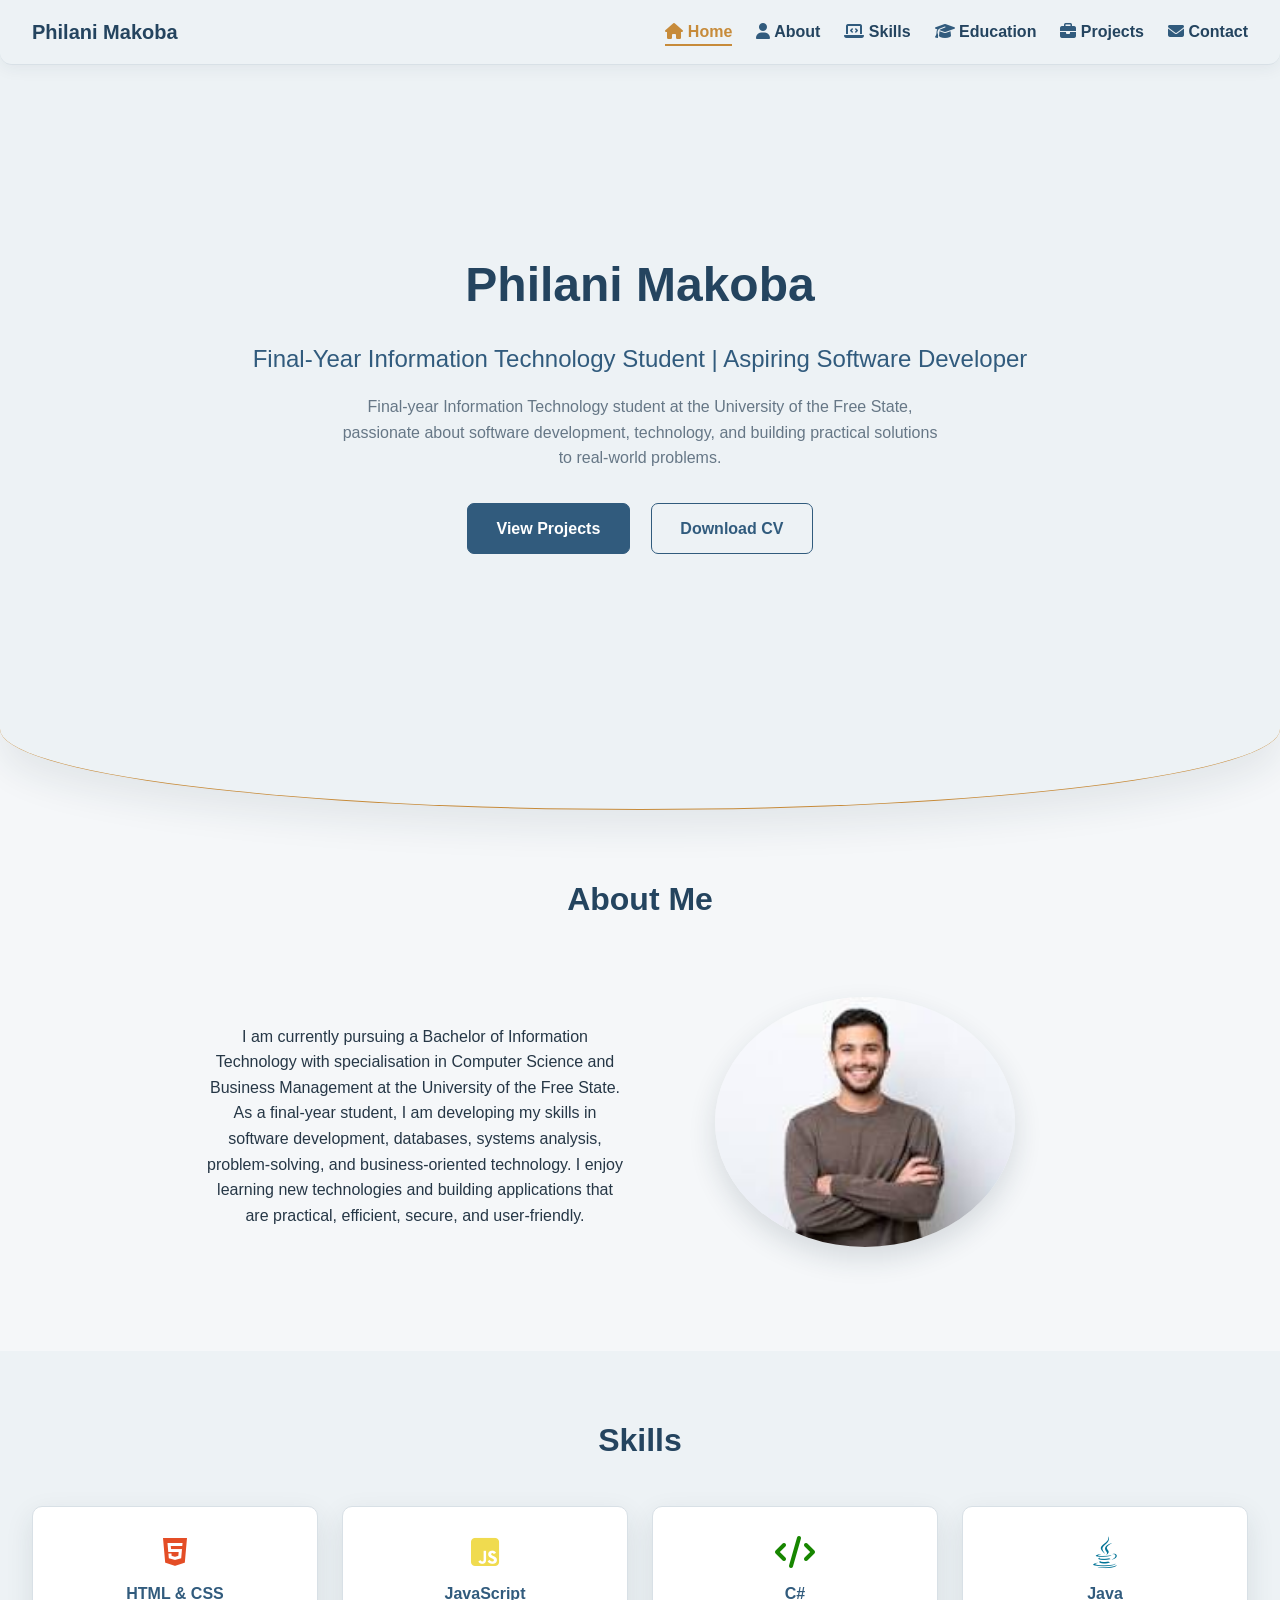
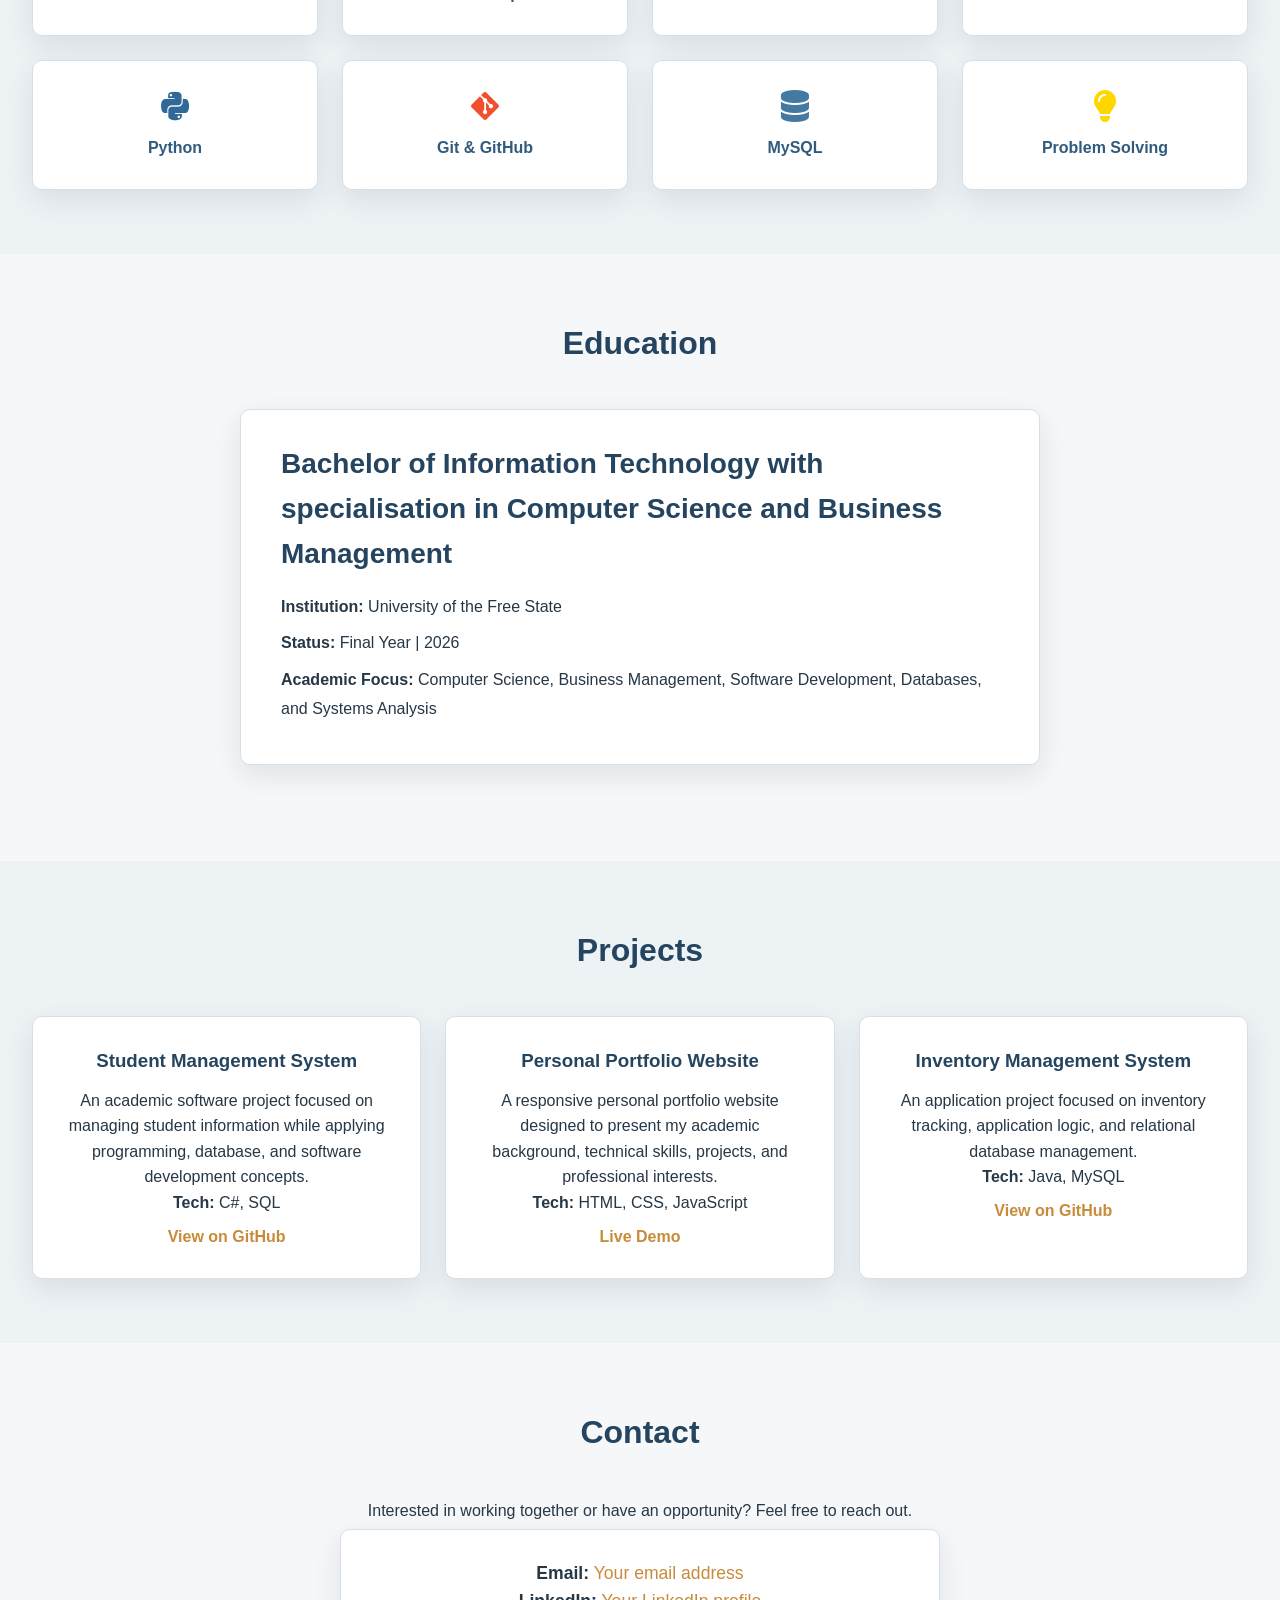
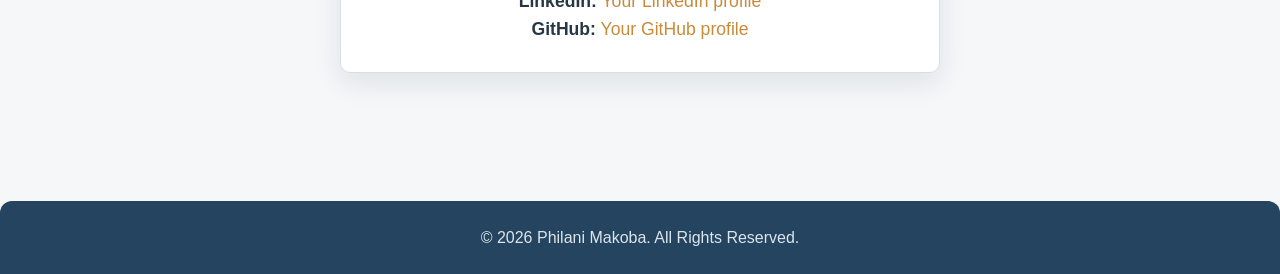
==== index.html @ b46029f3 "Initial portfolio website" ====
<!DOCTYPE html>
<html lang="en">
<head>
    <meta charset="UTF-8" />
    <meta name="viewport" content="width=device-width, initial-scale=1.0"/>
    <title>Philani Makoba | Information Technology Student</title>

    <!-- Style -->
    <link rel="stylesheet" href="css/style.css" />
    
    <!-- Favicon -->
    <link rel="icon" href="favicon.ico" />
    
    <!-- Font Awesome for Icons -->
    <link rel="stylesheet" href="https://cdnjs.cloudflare.com/ajax/libs/font-awesome/6.4.0/css/all.min.css" />
</head>
<body>

    <!-- ===== NAVBAR ===== -->
    <header>
        <nav class="navbar">
            <div class="logo">Philani Makoba</div>
                <ul class="nav-links">
                    <li><a href="index.html" class="active"><i class="fas fa-home"></i> Home</a></li>
                    <li><a href="about.html"><i class="fas fa-user"></i> About</a></li>
                    <li><a href="skills.html"><i class="fas fa-laptop-code"></i> Skills</a></li>
                    <li><a href="education.html"><i class="fas fa-graduation-cap"></i> Education</a></li>
                    <li><a href="projects.html"><i class="fas fa-briefcase"></i> Projects</a></li>
                    <li><a href="contact.html"><i class="fas fa-envelope"></i> Contact</a></li>
                </ul>
        </nav>
    </header>

    <!-- ===== HERO ===== -->
    <section class="hero">
        <div class="hero-content">
            <h1>Philani Makoba</h1>
            <h2>Final-Year Information Technology Student | Aspiring Software Developer</h2>
            <p>
                Final-year Information Technology student at the University of the Free State, passionate about software development, technology, and building practical solutions to real-world problems.
            </p>
            <div class="hero-buttons">
                <a href="#projects" class="btn">View Projects</a>
                <a href="cv.pdf" class="btn btn-outline" download>Download CV</a>
            </div>
        </div>
    </section>

    <!-- ===== ABOUT ===== -->
    <section id="about" class="section about-section">
        <h2 class="section-title">About Me</h2>
        <div class="about-container">
            <!-- Text Content -->
            <div class="about-text">
                <p class="section-text">
                    I am currently pursuing a Bachelor of Information Technology with specialisation in Computer Science and Business Management at the University of the Free State. As a final-year student, I am developing my skills in software development, databases, systems analysis, problem-solving, and business-oriented technology. I enjoy learning new technologies and building applications that are practical, efficient, secure, and user-friendly.
                </p>
            </div>

            <!-- Image Content -->
            <div class="about-image">
                <img src="images/profile.jpg" alt="Philani Makoba" />
            </div>
        </div>
    </section>

    <!-- ===== SKILLS ===== -->
    <section id="skills" class="section section-alt">
        <h2 class="section-title">Skills</h2>
        <div class="skills-grid">
            <div class="skill-card">
                <i class="fab fa-html5 fa-2x" style="color:#E44D26;"></i>
                <p>HTML & CSS</p>
            </div>
            <div class="skill-card">
                <i class="fab fa-js-square fa-2x" style="color:#F0DB4F;"></i>
                <p>JavaScript</p>
            </div>
            <div class="skill-card">
                <i class="fas fa-code fa-2x" style="color:#178600;"></i>
                <p>C#</p>
            </div>
            <div class="skill-card">
                <i class="fab fa-java fa-2x" style="color:#007396;"></i>
                <p>Java</p>
            </div>
            <div class="skill-card">
                <i class="fab fa-python fa-2x" style="color:#306998;"></i>
                <p>Python</p>
            </div>
            <div class="skill-card">
                <i class="fab fa-git-alt fa-2x" style="color:#F1502F;"></i>
                <p>Git & GitHub</p>
            </div>
            <div class="skill-card">
                <i class="fas fa-database fa-2x" style="color:#4479A1;"></i>
                <p>MySQL</p>
            </div>
            <div class="skill-card">
                <i class="fas fa-lightbulb fa-2x" style="color:#FFD700;"></i>
                <p>Problem Solving</p>
            </div>
        </div>
    </section>

    <!-- ===== EDUCATION ===== -->
    <section id="education" class="section">
        <h2 class="section-title">Education</h2>
        <div class="education-card">
            <h3>Bachelor of Information Technology with specialisation in Computer Science and Business Management</h3>
            <p><strong>Institution:</strong> University of the Free State</p>
            <p><strong>Status:</strong> Final Year | 2026</p>
            <p><strong>Academic Focus:</strong> Computer Science, Business Management, Software Development, Databases, and Systems Analysis</p>
        </div>
    </section>

    <!-- ===== PROJECTS ===== -->
    <section id="projects" class="section section-alt">
        <h2 class="section-title">Projects</h2>
        <div class="projects-grid">

            <div class="project-card">
                <h3>Student Management System</h3>
                <p>
                    An academic software project focused on managing student information while applying programming, database, and software development concepts.
                </p>
                <p><strong>Tech:</strong> C#, SQL</p>
                <a href="#" class="project-link">View on GitHub</a>
            </div>

            <div class="project-card">
                <h3>Personal Portfolio Website</h3>
                <p>
                    A responsive personal portfolio website designed to present my academic background, technical skills, projects, and professional interests.
                </p>
                <p><strong>Tech:</strong> HTML, CSS, JavaScript</p>
                <a href="#" class="project-link">Live Demo</a>
            </div>

            <div class="project-card">
                <h3>Inventory Management System</h3>
                <p>
                    An application project focused on inventory tracking, application logic, and relational database management.
                </p>
                <p><strong>Tech:</strong> Java, MySQL</p>
                <a href="#" class="project-link">View on GitHub</a>
            </div>

        </div>
    </section>

    <!-- ===== CONTACT ===== -->
    <!-- ===== CONTACT ===== -->
    <section id="contact" class="section">
        <h2 class="section-title">Contact</h2>
        <p class="contact-section-text">
            Interested in working together or have an opportunity?
            Feel free to reach out.
        </p>

        <div class="contact-card">
            <p><strong>Email:</strong> <a href="mailto:Your email address">Your email address</a></p>
            <p><strong>LinkedIn:</strong> <a href="https://Your LinkedIn profile" target="_blank">Your LinkedIn profile</a></p>
            <p><strong>GitHub:</strong> <a href="https://Your GitHub profile" target="_blank">Your GitHub profile</a></p>
        </div>
    </section>


    <!-- ===== FOOTER ===== -->
    <footer>
        <p>© 2026 Philani Makoba. All Rights Reserved.</p>
    </footer>

    <script src="js/script.js"></script>
</body>
</html>
---- css/style.css ----
/* ===== VARIABLES ===== */
:root {
    --primary: #315B7D;
    --primary-dark: #24445F;
    --primary-light: #EAF1F6;
    --accent: #C78B3A;
    --background: #F5F7F9;
    --alt-bg: #EDF2F5;
    --text: #263746;
    --muted-text: #667786;
    --card-bg: #FFFFFF;
    --border: #D8E0E6;
    --btn-hover: #24445F;
    --shadow: 0 10px 28px rgba(28, 47, 62, 0.10);
    --shadow-hover: 0 16px 34px rgba(28, 47, 62, 0.16);
}

/* ===== GLOBAL ===== */
* {
    margin: 0;
    padding: 0;
    box-sizing: border-box;
    font-family: 'Inter', sans-serif;
}

body {
    background: var(--background);
    color: var(--text);
    line-height: 1.6;
}

a {
    text-decoration: none;
    color: var(--primary);
}

a:hover {
    color: var(--primary-dark);
}

h1,
h2,
h3,
h4,
h5,
h6 {
    color: var(--primary-dark);
}

/* ===== NAVBAR ===== */
header {
    position: fixed;
    top: 0;
    width: 100%;
    background: var(--alt-bg);
    padding: 1rem 2rem;
    z-index: 1000;
    border-bottom: 1px solid var(--border);
    box-shadow: 0 4px 16px rgba(28, 47, 62, 0.06);
    border-bottom-left-radius: 12px;
    border-bottom-right-radius: 12px;
}

.navbar {
    display: flex;
    justify-content: space-between;
    align-items: center;
    color: var(--primary-dark);
}

.logo {
    color: var(--primary-dark);
    font-weight: 700;
    font-size: 1.25rem;
}

.nav-links {
    list-style: none;
    display: flex;
    gap: 1.5rem;
}

.nav-links a {
    color: var(--primary-dark);
    font-weight: 600;
    transition: color 0.2s ease;
}

.nav-links a:hover,
.nav-links a.active {
    color: var(--accent);
    font-weight: 600;
    border-bottom: 2px solid var(--accent);
    padding-bottom: 4px;
}

.nav-links i {
    color: var(--primary);
}

.nav-links a:hover i,
.nav-links a.active i {
    color: var(--accent);
}

/* ===== HERO ===== */
.hero {
    height: 90vh;
    display: flex;
    align-items: center;
    justify-content: center;
    background: var(--alt-bg);
    color: var(--primary);
    text-align: center;
    padding: 2rem;
    border-radius: 0 0 50% 50% / 0 0 10% 10%;
    box-shadow: 0 20px 35px rgba(28, 47, 62, 0.08);
    border-bottom: 1px solid var(--accent);
}

.hero-content {
    max-width: 800px;
}

.hero h1 {
    color: var(--primary-dark);
    font-size: 3rem;
    font-weight: 700;
}

.hero h2 {
    margin: 1rem 0;
    color: var(--primary);
    font-weight: 400;
}

.hero p {
    max-width: 600px;
    margin: auto;
    color: var(--muted-text);
}

.hero-buttons {
    margin-top: 1.5rem;
}

.hero-buttons .btn {
    border-radius: 7px;
}

/* ===== PAGE HERO ===== */
.page-hero {
    background: var(--alt-bg);
    color: var(--primary);
    padding: 6rem 2rem 4rem;
    text-align: center;
    border-radius: 0 0 20% 20% / 0 0 5% 5%;
    box-shadow: 0 20px 35px rgba(28, 47, 62, 0.08);
    border-bottom: 1px solid var(--accent);
}

.page-hero-content {
    max-width: 800px;
    margin: auto;
}

.page-hero h1 {
    color: var(--primary-dark);
    font-size: 2.5rem;
    margin-bottom: 1rem;
}

.page-hero p {
    color: var(--muted-text);
    font-size: 1.1rem;
}

/* ===== BUTTONS ===== */
.btn {
    background: var(--primary);
    color: #fff;
    padding: 0.75rem 1.8rem;
    margin: 0.5rem;
    border: 1px solid var(--primary);
    border-radius: 7px;
    display: inline-block;
    font-weight: 600;
    transition: transform 0.2s ease, background 0.2s ease, box-shadow 0.2s ease;
}

.btn:hover {
    background: var(--btn-hover);
    color: #fff;
    transform: translateY(-2px);
    box-shadow: 0 8px 18px rgba(36, 68, 95, 0.18);
}

.btn-outline {
    background: transparent;
    border: 1px solid var(--primary);
    color: var(--primary);
}

.btn-outline:hover {
    background: var(--primary-light);
    color: var(--primary-dark);
}

/* ===== SECTIONS ===== */
.section {
    padding: 4rem 2rem;
    margin: auto;
}

.section-alt {
    background: var(--alt-bg);
}

.section-title {
    text-align: center;
    margin-bottom: 2.5rem;
    color: var(--primary-dark);
    font-size: 2rem;
    font-weight: 700;
}

.section-text,
.contact-section-text {
    text-align: center;
    max-width: 700px;
    margin: auto;
}

.contact-section-text {
    padding-bottom: 5px;
}

/* ===== CARDS ===== */
.cards-container,
.skills-grid,
.projects-grid {
    display: grid;
    grid-template-columns: repeat(auto-fit, minmax(240px, 1fr));
    gap: 1.5rem;
}

.card,
.skill-card,
.project-card,
.education-card,
.about-card,
.contact-card {
    background: var(--card-bg);
    padding: 1.8rem;
    border-radius: 10px;
    box-shadow: var(--shadow);
    border: 1px solid var(--border);
    transition: transform 0.22s ease, box-shadow 0.22s ease, border-color 0.22s ease;
}

.card:hover,
.skill-card:hover,
.project-card:hover,
.education-card:hover,
.about-card:hover,
.contact-card:hover {
    transform: translateY(-5px);
    border-color: #C4D0D9;
    box-shadow: var(--shadow-hover);
}

/* ===== SKILLS ===== */
.skill-card {
    display: flex;
    flex-direction: column;
    align-items: center;
    justify-content: center;
    text-align: center;
}

.skill-card i {
    display: block;
    margin-bottom: 0.8rem;
}

.skill-card p {
    font-weight: 600;
    color: var(--primary);
}

/* ===== PROJECTS ===== */
.project-card {
    display: flex;
    flex-direction: column;
    align-items: center;
    text-align: center;
}

.project-card h3 {
    margin-bottom: 0.75rem;
}

.project-link {
    display: inline-block;
    margin-top: 0.5rem;
    color: var(--accent);
    font-weight: 600;
}

.project-link:hover {
    color: var(--primary-dark);
}

/* ===== CONTACT ===== */
.contact-card {
    max-width: 600px;
    margin: auto;
    text-align: center;
    font-size: 1.1rem;
}

.contact-card a {
    color: var(--accent);
}

.contact-card a:hover {
    color: var(--primary-dark);
    text-decoration: underline;
}

.contact-form {
    max-width: 600px;
    margin: 2rem auto;
    background: var(--card-bg);
    padding: 2.5rem;
    border-radius: 10px;
    box-shadow: var(--shadow);
    border: 1px solid var(--border);
}

.contact-form input,
.contact-form textarea {
    width: 100%;
    padding: 1rem 1.2rem;
    margin-bottom: 1.5rem;
    border: 1px solid #CBD5DC;
    border-radius: 7px;
    font-size: 1rem;
    font-family: 'Inter', sans-serif;
    color: var(--text);
    background: #fff;
    transition: border-color 0.2s ease, box-shadow 0.2s ease;
}

.contact-form input:focus,
.contact-form textarea:focus {
    border-color: var(--primary);
    box-shadow: 0 0 0 3px rgba(49, 91, 125, 0.12);
    outline: none;
}

.contact-form button.btn {
    width: 100%;
    display: inline-block;
    padding: 1rem;
    font-size: 1.1rem;
    border-radius: 7px;
    border: none;
    background: var(--primary);
    color: #fff;
    font-weight: 600;
    cursor: pointer;
}

.contact-form textarea {
    resize: none;
}

/* ===== ABOUT ===== */
.about-container {
    display: flex;
    align-items: center;
    justify-content: center;
    gap: 2rem;
    flex-wrap: wrap;
    max-width: 900px;
    margin: auto;
    padding: 2rem 1rem;
}

.about-text {
    flex: 1;
    min-width: 280px;
}

.about-block {
    background: var(--card-bg);
    padding: 2rem;
    margin: 1.5rem 0;
    border-radius: 10px;
    box-shadow: var(--shadow);
    border: 1px solid var(--border);
    transition: transform 0.22s ease, box-shadow 0.22s ease;
}

.about-block:hover {
    transform: translateY(-5px);
    box-shadow: var(--shadow-hover);
}

.about-block h3 {
    color: var(--primary-dark);
    margin-bottom: 1rem;
    font-size: 1.5rem;
    font-weight: 700;
}

.about-block p,
.about-block ul {
    font-size: 1.05rem;
    line-height: 1.8;
    color: var(--text);
}

.about-block ul {
    list-style-type: disc;
    padding-left: 1.5rem;
}

.about-block ul li {
    margin-bottom: 0.6rem;
}

.about-image {
    flex: 1;
    min-width: 280px;
    text-align: center;
}

.about-image img {
    width: 300px;
    height: 250px;
    object-fit: cover;
    border-radius: 50%;
    box-shadow: 0 12px 28px rgba(28, 47, 62, 0.14);
    transition: transform 0.22s ease, box-shadow 0.22s ease;
}

.about-image img:hover {
    transform: translateY(-5px);
    box-shadow: var(--shadow-hover);
}

/* ===== TIMELINE ===== */
.timeline-container {
    position: relative;
    max-width: 900px;
    margin: auto;
    padding: 2rem 0;
}

.timeline-container::before {
    content: '';
    position: absolute;
    top: 0;
    left: 50%;
    width: 4px;
    height: 100%;
    background: var(--accent);
    transform: translateX(-50%);
    border-radius: 2px;
}

.timeline-item {
    position: relative;
    width: 45%;
    background: var(--card-bg);
    padding: 1.5rem 2rem;
    border-radius: 10px;
    box-shadow: var(--shadow);
    border: 1px solid var(--border);
    margin: 2rem 0;
    transition: transform 0.22s ease, box-shadow 0.22s ease;
}

.timeline-item.left {
    left: 0;
    margin-right: auto;
    text-align: left;
}

.timeline-item.right {
    left: 55%;
    text-align: left;
}

.timeline-item::before {
    content: '';
    position: absolute;
    top: 20px;
    width: 16px;
    height: 16px;
    background: var(--accent);
    border-radius: 50%;
    border: 4px solid var(--card-bg);
    box-shadow: 0 2px 6px rgba(0, 0, 0, 0.15);
}

.timeline-item.left::before {
    right: -8px;
}

.timeline-item.right::before {
    left: -8px;
}

.timeline-item::after {
    content: '';
    position: absolute;
    width: 30px;
    height: 2px;
    background: var(--accent);
    top: 28px;
}

.timeline-item.left::after {
    right: -30px;
    transform: rotate(25deg);
}

.timeline-item.right::after {
    left: -30px;
    transform: rotate(-25deg);
}

.timeline-item:last-child::after {
    content: none;
}

.timeline-item:hover {
    transform: translateY(-5px);
    box-shadow: var(--shadow-hover);
}

.timeline-item h3 {
    color: var(--primary-dark);
    font-size: 1.5rem;
    margin-bottom: 0.5rem;
}

.timeline-item p,
.timeline-item ul {
    color: var(--text);
    font-size: 1rem;
    line-height: 1.8;
}

.timeline-item ul {
    padding-left: 1.5rem;
    list-style: disc;
}

.timeline-item ul li {
    margin-bottom: 0.5rem;
}

/* ===== STRENGTHS ===== */
.strengths-list {
    list-style: none;
    padding-left: 0;
    margin-top: 1rem;
}

.strengths-list li {
    display: flex;
    align-items: center;
    gap: 0.75rem;
    padding: 0.5rem 0;
    font-size: 1rem;
    color: var(--text);
    transition: transform 0.2s ease, color 0.2s ease;
}

.strengths-list li i {
    color: var(--accent);
    font-size: 1.2rem;
    flex-shrink: 0;
}

.strengths-list li:hover {
    transform: translateX(5px);
    color: var(--primary);
}

/* ===== EDUCATION ===== */
.education-card {
    max-width: 800px;
    margin: 2rem auto;
    padding: 2rem 2.5rem;
}

.education-card h3 {
    font-size: 1.75rem;
    color: var(--primary-dark);
    margin-bottom: 1rem;
}

.education-card p {
    font-size: 1rem;
    line-height: 1.8;
    color: var(--text);
    margin-bottom: 0.5rem;
}

.education-card ul {
    list-style: disc inside;
    padding-left: 0;
    margin-top: 0.5rem;
}

.education-card ul li {
    margin-bottom: 0.5rem;
    font-size: 1rem;
    line-height: 1.6;
    color: var(--text);
    padding-left: 0.5rem;
}

.education-card ul li::marker {
    color: var(--accent);
    font-weight: bold;
}

/* ===== FOOTER ===== */
footer {
    background: var(--primary-dark);
    color: #DCE5EB;
    text-align: center;
    padding: 1.5rem 2rem;
    margin-top: 4rem;
    border-top-left-radius: 12px;
    border-top-right-radius: 12px;
}

footer a {
    color: #D8E6EF;
}

footer a:hover {
    color: #FFFFFF;
}

/* ===== RESPONSIVE ===== */
@media (max-width: 768px) {
    header {
        padding: 1rem;
    }

    .navbar {
        flex-direction: column;
        gap: 1rem;
    }

    .nav-links {
        gap: 1rem;
        flex-wrap: wrap;
        justify-content: center;
    }

    .hero {
        height: auto;
        min-height: 90vh;
        border-radius: 0;
    }

    .hero h1 {
        font-size: 2.2rem;
    }

    .hero h2 {
        font-size: 1.2rem;
    }

    .page-hero {
        border-radius: 0;
    }

    .timeline-container::before {
        content: none;
    }

    .timeline-item {
        width: 100%;
        left: 0 !important;
        margin: 1rem 0;
        padding: 1.5rem 2rem;
    }

    .timeline-item.left,
    .timeline-item.right {
        left: 0 !important;
        text-align: left;
    }

    .timeline-item::before,
    .timeline-item::after {
        content: none;
    }

    .education-card {
        padding: 1.5rem 1.8rem;
        margin: 1.5rem auto;
    }

    .education-card h3 {
        font-size: 1.5rem;
    }

    .education-card p,
    .education-card ul li {
        font-size: 0.95rem;
    }

    .about-image img {
        width: 260px;
        height: 220px;
    }
}
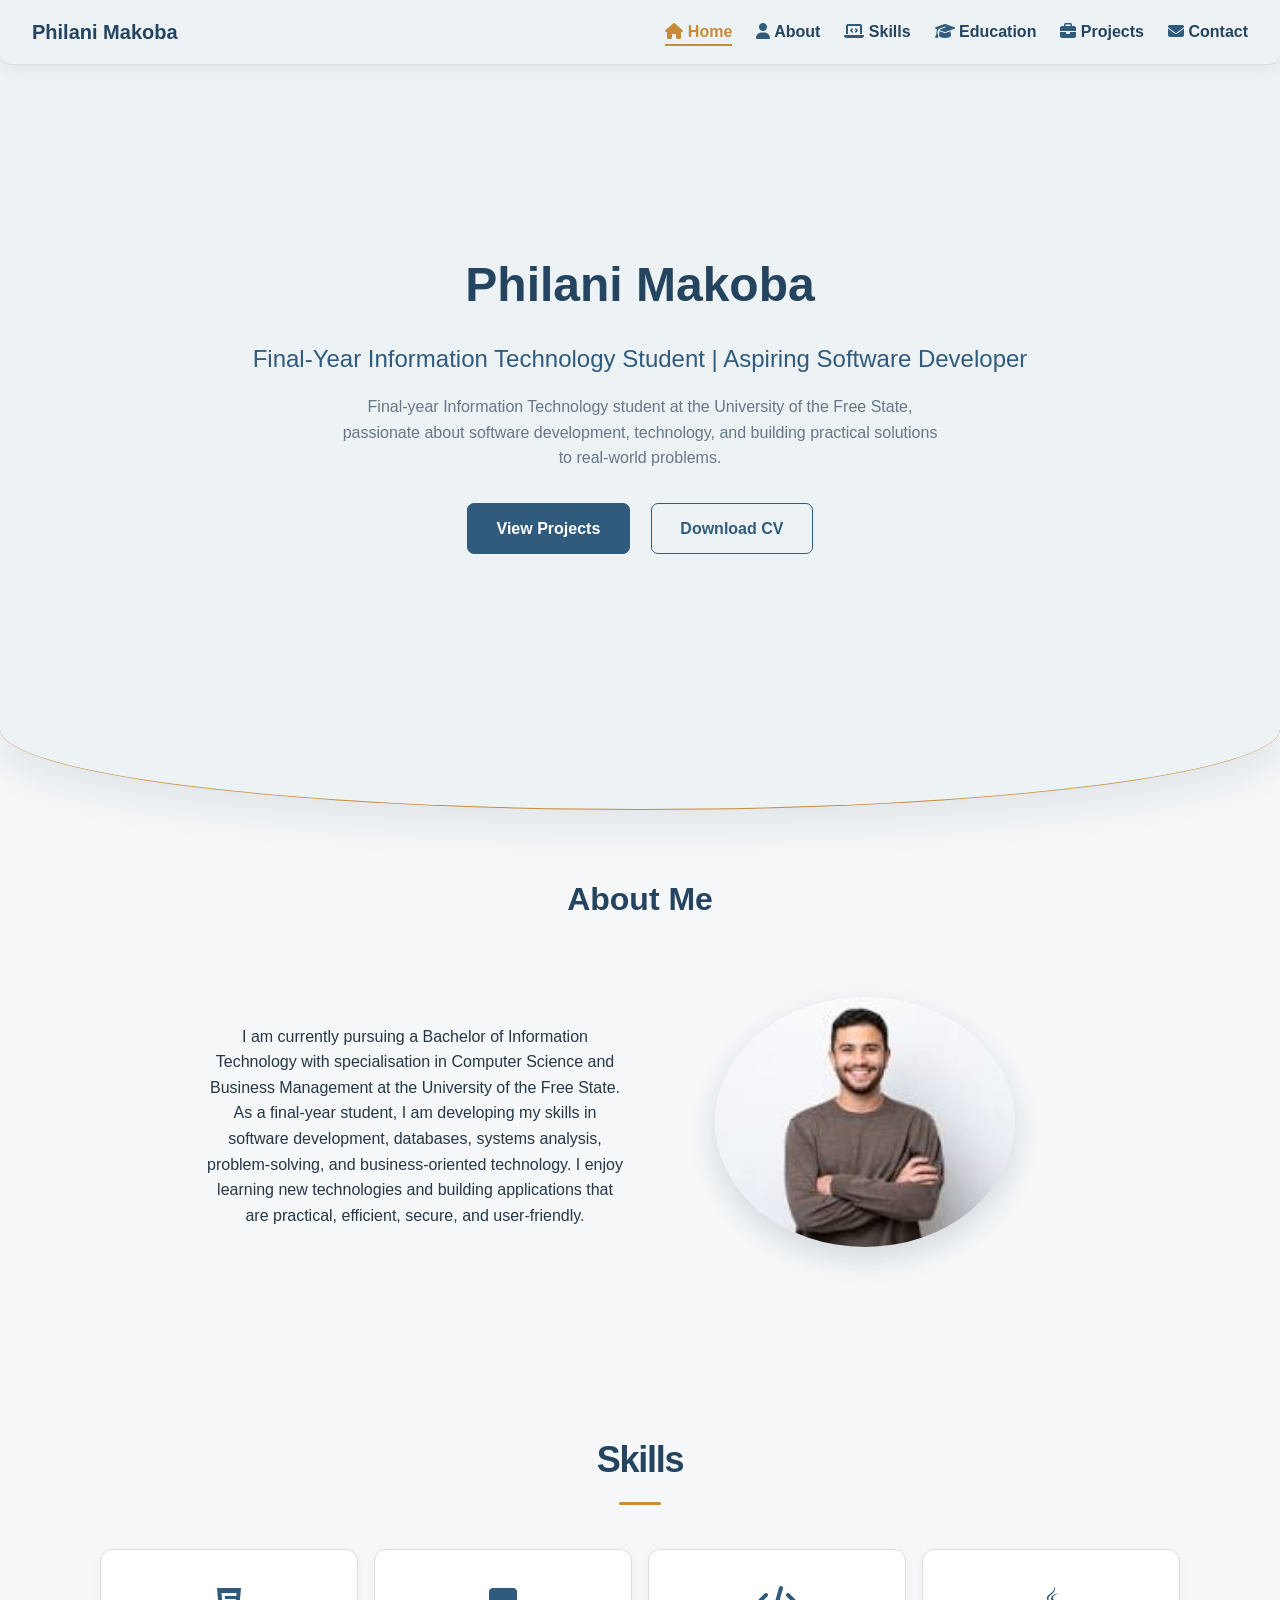
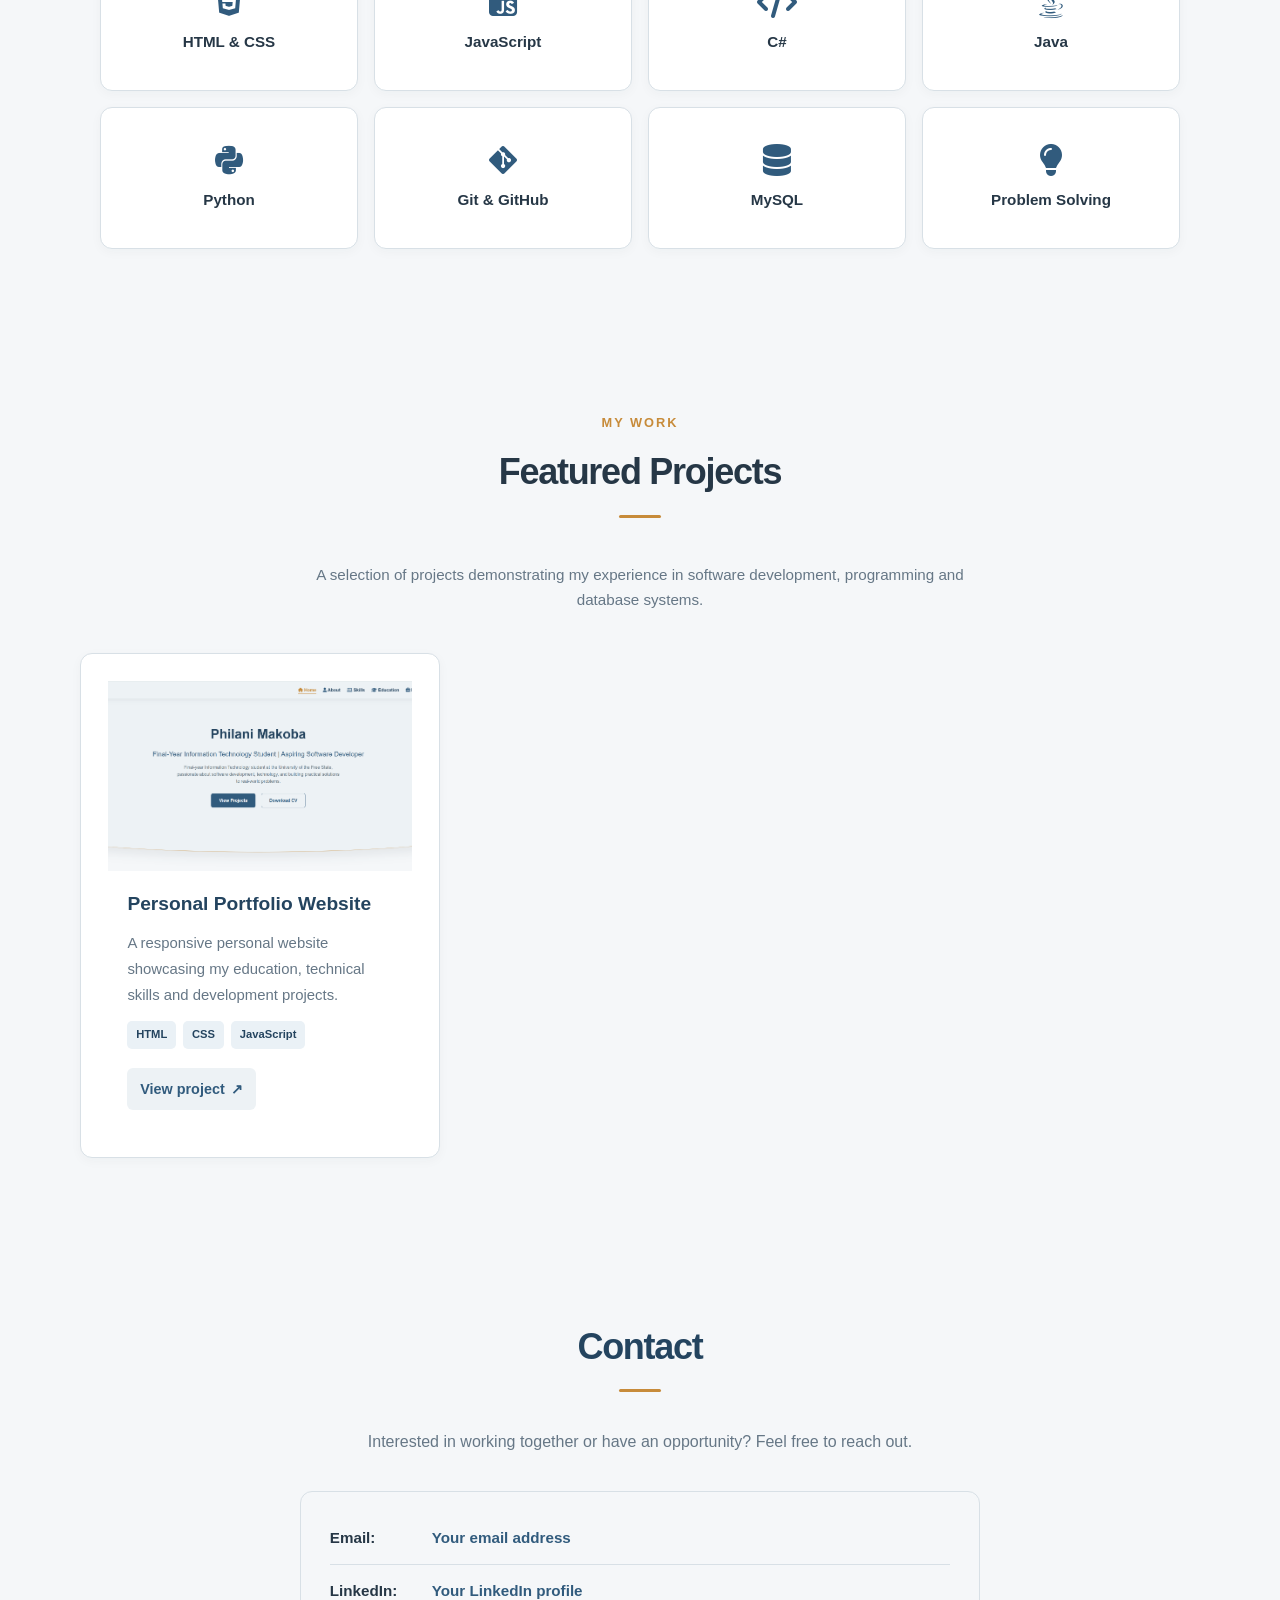
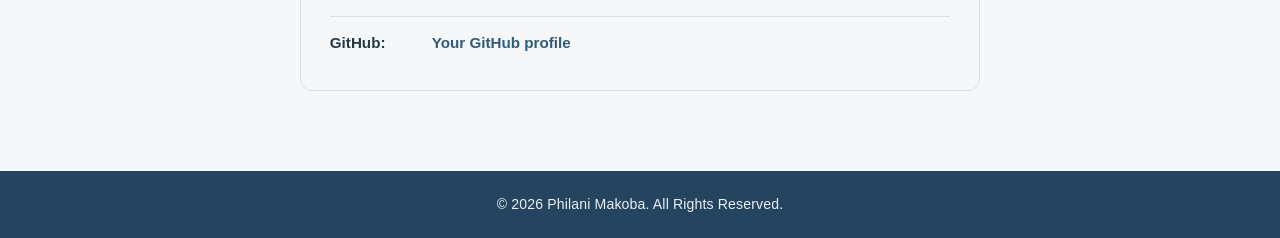
==== commit 17b65e0d: "Redesign portfolio website pages" ====
--- a/index.html
+++ b/index.html
@@ -103,48 +103,100 @@
         </div>
     </section>
 
-    <!-- ===== EDUCATION ===== -->
-    <section id="education" class="section">
-        <h2 class="section-title">Education</h2>
-        <div class="education-card">
-            <h3>Bachelor of Information Technology with specialisation in Computer Science and Business Management</h3>
-            <p><strong>Institution:</strong> University of the Free State</p>
-            <p><strong>Status:</strong> Final Year | 2026</p>
-            <p><strong>Academic Focus:</strong> Computer Science, Business Management, Software Development, Databases, and Systems Analysis</p>
-        </div>
-    </section>
-
-    <!-- ===== PROJECTS ===== -->
-    <section id="projects" class="section section-alt">
-        <h2 class="section-title">Projects</h2>
+    <!-- FEATURED PROJECTS -->
+    <section id="projects" class="section featured-projects">
+
+        <div class="projects-heading">
+            <span class="section-eyebrow">MY WORK</span>
+            <h2 class="section-title">Featured Projects</h2>
+            <p class="projects-intro">
+                A selection of projects demonstrating my experience
+                in software development, programming and database systems.
+            </p>
+        </div>
+
         <div class="projects-grid">
 
-            <div class="project-card">
-                <h3>Student Management System</h3>
-                <p>
-                    An academic software project focused on managing student information while applying programming, database, and software development concepts.
-                </p>
-                <p><strong>Tech:</strong> C#, SQL</p>
-                <a href="#" class="project-link">View on GitHub</a>
-            </div>
-
-            <div class="project-card">
-                <h3>Personal Portfolio Website</h3>
-                <p>
-                    A responsive personal portfolio website designed to present my academic background, technical skills, projects, and professional interests.
-                </p>
-                <p><strong>Tech:</strong> HTML, CSS, JavaScript</p>
-                <a href="#" class="project-link">Live Demo</a>
-            </div>
-
-            <div class="project-card">
-                <h3>Inventory Management System</h3>
-                <p>
-                    An application project focused on inventory tracking, application logic, and relational database management.
-                </p>
-                <p><strong>Tech:</strong> Java, MySQL</p>
-                <a href="#" class="project-link">View on GitHub</a>
-            </div>
+            <!-- Project 1 
+            <article class="project-card">
+                <div class="project-image">
+                    <img src="images/student-management.jpg"
+                        alt="Student Management System preview">
+                </div>
+
+                <div class="project-card-content">
+                    <h3>Student Management System</h3>
+                    <p>
+                        An academic software project focused on managing
+                        student information and applying database concepts.
+                    </p>
+
+                    <div class="project-technologies">
+                        <span>C#</span>
+                        <span>SQL</span>
+                        <span>Database</span>
+                    </div>
+
+                    <a href="#" class="project-link">
+                        View project <span>↗</span>
+                    </a>
+                </div>
+            </article>
+        -->
+
+            <!-- Project 2 -->
+            <article class="project-card">
+                <div class="project-image">
+                    <img src="images/portfolio-preview.png"
+                        alt="Personal Portfolio Website preview">
+                </div>
+
+                <div class="project-card-content">
+                    <h3>Personal Portfolio Website</h3>
+                    <p>
+                        A responsive personal website showcasing my
+                        education, technical skills and development projects.
+                    </p>
+
+                    <div class="project-technologies">
+                        <span>HTML</span>
+                        <span>CSS</span>
+                        <span>JavaScript</span>
+                    </div>
+
+                    <a href="#" class="project-link">
+                        View project <span>↗</span>
+                    </a>
+                </div>
+            </article>
+
+            <!-- Project 3 
+            <article class="project-card">
+                <div class="project-image">
+                    <img src="images/inventory-system.jpg"
+                        alt="Inventory Management System preview">
+                </div>
+
+                <div class="project-card-content">
+                    <h3>Inventory Management System</h3>
+                    <p>
+                        A software project focused on managing inventory
+                        records and storing information in a database.
+                    </p>
+
+                    <div class="project-technologies">
+                        <span>Java</span>
+                        <span>MySQL</span>
+                        <span>Database</span>
+                    </div>
+
+                    <a href="#" class="project-link">
+                        View project <span>↗</span>
+                    </a>
+                </div>
+            </article>
+
+            -->
 
         </div>
     </section>
--- a/css/style.css
+++ b/css/style.css
@@ -726,3 +726,1776 @@
         height: 220px;
     }
 }
+
+
+/* =========================================================
+   HOMEPAGE SECTIONS: SKILLS THROUGH FOOTER
+   Modern, professional styling using the existing theme
+========================================================= */
+
+/* SHARED SECTION STYLING */
+
+#skills,
+#education,
+#projects,
+#contact {
+    padding: 5rem max(2rem, calc((100% - 1180px) / 2));
+}
+
+#skills .section-title,
+#education .section-title,
+#projects .section-title,
+#contact .section-title {
+    position: relative;
+    margin-bottom: 2.75rem;
+    font-size: clamp(1.8rem, 3vw, 2.25rem);
+    letter-spacing: -0.035em;
+}
+
+#skills .section-title::after,
+#education .section-title::after,
+#projects .section-title::after,
+#contact .section-title::after {
+    content: "";
+    display: block;
+    width: 42px;
+    height: 3px;
+    margin: 14px auto 0;
+    border-radius: 3px;
+    background: var(--accent);
+}
+
+
+/* =========================================================
+   SKILLS SECTION
+========================================================= */
+
+#skills {
+    background: var(--background);
+}
+
+#skills .skills-grid {
+    max-width: 1080px;
+    margin: 0 auto;
+    grid-template-columns: repeat(4, minmax(0, 1fr));
+    gap: 1rem;
+}
+
+#skills .skill-card {
+    min-height: 142px;
+    padding: 1.6rem 1rem;
+    gap: 0.75rem;
+    background: var(--card-bg);
+    border: 1px solid var(--border);
+    border-radius: 12px;
+    box-shadow: 0 3px 12px rgba(28, 47, 62, 0.035);
+    text-align: center;
+    transition: transform 180ms ease,
+                border-color 180ms ease,
+                box-shadow 180ms ease;
+}
+
+#skills .skill-card i {
+    margin: 0;
+    color: var(--primary) !important;
+    font-size: 2rem;
+}
+
+#skills .skill-card p {
+    color: var(--text);
+    font-size: 0.95rem;
+    font-weight: 650;
+}
+
+#skills .skill-card:hover {
+    transform: translateY(-4px);
+    border-color: rgba(49, 91, 125, 0.45);
+    box-shadow: 0 12px 24px rgba(28, 47, 62, 0.08);
+}
+
+
+/* =========================================================
+   EDUCATION SECTION
+========================================================= */
+
+#education {
+    background: var(--background);
+}
+
+#education .education-card {
+    max-width: 900px;
+    margin: 0 auto;
+    padding: clamp(1.6rem, 4vw, 2.5rem);
+    background: var(--background);
+    border: 1px solid var(--border);
+    border-left: 4px solid var(--accent);
+    border-radius: 12px;
+    box-shadow: none;
+    transition: border-color 180ms ease,
+                box-shadow 180ms ease;
+}
+
+#education .education-card:hover {
+    transform: none;
+    border-color: var(--border);
+    border-left-color: var(--accent);
+    box-shadow: 0 10px 26px rgba(28, 47, 62, 0.07);
+}
+
+#education .education-card h3 {
+    max-width: 760px;
+    margin: 0 0 1.35rem;
+    color: var(--primary-dark);
+    font-size: clamp(1.25rem, 2.4vw, 1.65rem);
+    line-height: 1.4;
+}
+
+#education .education-card p {
+    margin: 0.7rem 0;
+    color: var(--muted-text);
+    font-size: 0.98rem;
+    line-height: 1.75;
+}
+
+#education .education-card strong {
+    color: var(--text);
+    font-weight: 650;
+}
+
+
+/* =========================================================
+   PROJECTS SECTION
+========================================================= */
+
+#projects {
+    background: var(--background);
+}
+
+#projects .projects-grid {
+    max-width: 1120px;
+    margin: 0 auto;
+    grid-template-columns: repeat(3, minmax(0, 1fr));
+    gap: 1.25rem;
+    align-items: stretch;
+}
+
+#projects .project-card {
+    min-height: 265px;
+    padding: 1.7rem;
+    align-items: flex-start;
+    text-align: left;
+    background: #FFFFFF;
+    border: 1px solid var(--border);
+    border-radius: 12px;
+    box-shadow: 0 3px 12px rgba(28, 47, 62, 0.035);
+}
+
+#projects .project-card:hover {
+    transform: translateY(-4px);
+    border-color: rgba(49, 91, 125, 0.4);
+    box-shadow: 0 12px 25px rgba(28, 47, 62, 0.08);
+}
+
+#projects .project-card h3 {
+    margin: 0 0 0.8rem;
+    color: var(--primary-dark);
+    font-size: 1.2rem;
+    line-height: 1.4;
+}
+
+#projects .project-card p {
+    margin: 0 0 0.8rem;
+    color: var(--muted-text);
+    font-size: 0.93rem;
+    line-height: 1.75;
+}
+
+#projects .project-card p strong {
+    color: var(--text);
+}
+
+#projects .project-card .project-link {
+    margin-top: auto;
+    padding-top: 0.65rem;
+    color: var(--primary);
+    font-size: 0.9rem;
+    font-weight: 700;
+    text-decoration: none;
+}
+
+#projects .project-card .project-link:hover {
+    color: var(--accent);
+    text-decoration: underline;
+    text-underline-offset: 4px;
+}
+
+
+/* =========================================================
+   CONTACT SECTION
+========================================================= */
+
+#contact {
+    background: var(--background);
+    text-align: center;
+}
+
+#contact .contact-section-text {
+    max-width: 560px;
+    margin: -0.5rem auto 1.8rem;
+    color: var(--muted-text);
+    font-size: 1rem;
+    line-height: 1.8;
+}
+
+#contact .contact-card {
+    max-width: 680px;
+    margin: 0 auto;
+    padding: 1.3rem 1.8rem;
+    background: var(--background);
+    border: 1px solid var(--border);
+    border-radius: 12px;
+    box-shadow: none;
+    text-align: left;
+}
+
+#contact .contact-card:hover {
+    transform: none;
+    border-color: var(--border);
+    box-shadow: 0 8px 22px rgba(28, 47, 62, 0.06);
+}
+
+#contact .contact-card p {
+    display: flex;
+    flex-wrap: wrap;
+    gap: 0.35rem 0.75rem;
+    align-items: baseline;
+    padding: 0.85rem 0;
+    margin: 0;
+    border-bottom: 1px solid var(--border);
+    color: var(--muted-text);
+    font-size: 0.95rem;
+    overflow-wrap: anywhere;
+}
+
+#contact .contact-card p:last-child {
+    border-bottom: 0;
+}
+
+#contact .contact-card strong {
+    min-width: 90px;
+    color: var(--text);
+    font-weight: 650;
+}
+
+#contact .contact-card a {
+    color: var(--primary);
+    font-weight: 600;
+    overflow-wrap: anywhere;
+}
+
+#contact .contact-card a:hover {
+    color: var(--accent);
+}
+
+
+/* =========================================================
+   FOOTER
+========================================================= */
+
+footer {
+    margin-top: 0;
+    padding: 1.4rem 1.5rem;
+    background: var(--primary-dark);
+    border-radius: 0;
+}
+
+footer p {
+    color: #EAF1F6;
+    font-size: 0.88rem;
+    letter-spacing: 0.01em;
+}
+
+
+/* =========================================================
+   ACCESSIBILITY
+========================================================= */
+
+#skills a:focus-visible,
+#projects a:focus-visible,
+#contact a:focus-visible {
+    outline: 3px solid var(--accent);
+    outline-offset: 4px;
+    border-radius: 3px;
+}
+
+
+/* =========================================================
+   TABLET RESPONSIVENESS
+========================================================= */
+
+@media (max-width: 900px) {
+
+    #skills .skills-grid {
+        grid-template-columns: repeat(3, minmax(0, 1fr));
+    }
+
+    #projects .projects-grid {
+        grid-template-columns: repeat(2, minmax(0, 1fr));
+    }
+
+}
+
+
+/* =========================================================
+   MOBILE RESPONSIVENESS
+========================================================= */
+
+@media (max-width: 600px) {
+
+    #skills,
+    #education,
+    #projects,
+    #contact {
+        padding: 3.5rem 1.2rem;
+    }
+
+    #skills .skills-grid {
+        grid-template-columns: repeat(2, minmax(0, 1fr));
+        gap: 0.8rem;
+    }
+
+    #skills .skill-card {
+        min-height: 120px;
+        padding: 1.25rem 0.75rem;
+    }
+
+    #skills .skill-card p {
+        font-size: 0.88rem;
+    }
+
+    #projects .projects-grid {
+        grid-template-columns: 1fr;
+        gap: 1rem;
+    }
+
+    #projects .project-card {
+        min-height: 0;
+        padding: 1.4rem;
+    }
+
+    #contact .contact-card {
+        padding: 0.9rem 1.1rem;
+    }
+
+    #contact .contact-card p {
+        display: block;
+    }
+
+    #contact .contact-card strong {
+        display: block;
+        margin-bottom: 0.2rem;
+    }
+
+}
+
+
+/* =========================================================
+   REDUCED MOTION ACCESSIBILITY
+========================================================= */
+
+@media (prefers-reduced-motion: reduce) {
+
+    #skills .skill-card,
+    #projects .project-card,
+    #projects .project-link {
+        transition: none;
+    }
+
+    #skills .skill-card:hover,
+    #projects .project-card:hover {
+        transform: none;
+    }
+
+}
+
+
+/* FEATURED PROJECTS */
+.featured-projects {
+    background: var(--background);
+    padding: 5rem 2rem;
+}
+
+.projects-heading {
+    text-align: center;
+    max-width: 650px;
+    margin: 0 auto 2.5rem;
+}
+
+.projects-heading .section-eyebrow {
+    color: var(--accent);
+    font-size: 0.8rem;
+    font-weight: 700;
+    letter-spacing: 2px;
+}
+
+.projects-heading .section-title {
+    color: var(--text);
+    margin: 0.5rem 0;
+}
+
+.projects-intro {
+    color: var(--muted-text);
+    line-height: 1.7;
+    font-size: 0.95rem;
+}
+
+.projects-grid {
+    max-width: 1100px;
+    margin: 0 auto;
+    display: grid;
+    grid-template-columns: repeat(3, 1fr);
+    gap: 1.5rem;
+}
+
+.project-card {
+    background: var(--card-bg);
+    border: 1px solid var(--border);
+    border-radius: 12px;
+    overflow: hidden;
+    box-shadow: var(--shadow);
+    transition: transform 0.25s ease,
+                box-shadow 0.25s ease;
+}
+
+.project-card:hover {
+    transform: translateY(-5px);
+    box-shadow: var(--shadow-hover);
+}
+
+/* PROJECT IMAGE */
+.project-image {
+    width: 100%;
+    height: 190px;
+    overflow: hidden;
+    background: var(--alt-bg);
+}
+
+.project-image img {
+    width: 100%;
+    height: 100%;
+    object-fit: cover;
+    display: block;
+    transition: transform 0.35s ease;
+}
+
+.project-card:hover .project-image img {
+    transform: scale(1.04);
+}
+
+/* PROJECT CONTENT */
+.project-card-content {
+    padding: 1.2rem;
+}
+
+.project-card-content h3 {
+    color: var(--text);
+    font-size: 1.1rem;
+    margin-bottom: 0.7rem;
+}
+
+.project-card-content p {
+    color: var(--muted-text);
+    font-size: 0.88rem;
+    line-height: 1.6;
+    min-height: 65px;
+    margin-bottom: 1rem;
+}
+
+/* TECHNOLOGY TAGS */
+.project-technologies {
+    display: flex;
+    flex-wrap: wrap;
+    gap: 0.45rem;
+    margin-bottom: 1.2rem;
+}
+
+.project-technologies span {
+    background: var(--primary-light);
+    color: var(--primary-dark);
+    padding: 0.3rem 0.55rem;
+    border-radius: 5px;
+    font-size: 0.7rem;
+    font-weight: 600;
+}
+
+/* PROJECT LINK */
+.project-link {
+    display: inline-flex;
+    align-items: center;
+    gap: 0.4rem;
+    padding: 0.55rem 0.8rem;
+    background: var(--alt-bg);
+    color: var(--text);
+    border-radius: 6px;
+    text-decoration: none;
+    font-size: 0.8rem;
+    font-weight: 600;
+    transition: background 0.2s ease;
+}
+
+.project-link:hover {
+    background: var(--primary-light);
+    color: var(--primary-dark);
+}
+
+/* RESPONSIVE DESIGN */
+@media (max-width: 900px) {
+    .projects-grid {
+        grid-template-columns: repeat(2, 1fr);
+    }
+}
+
+@media (max-width: 600px) {
+    .projects-grid {
+        grid-template-columns: 1fr;
+    }
+
+    .featured-projects {
+        padding: 3.5rem 1rem;
+    }
+
+    .project-image {
+        height: 210px;
+    }
+}
+
+@media (prefers-reduced-motion: reduce) {
+    .project-card,
+    .project-image img {
+        transition: none;
+    }
+}
+
+
+/* =========================================================
+   PORTFOLIO PAGE REDESIGN
+   Scoped styles for Skills, Education, Projects and Contact
+   Retains the existing steel-blue, muted-gold and light-grey theme.
+========================================================= */
+
+:root {
+    --portfolio-content-width: 1160px;
+}
+
+.page-skills,
+.page-education,
+.page-projects,
+.page-contact {
+    background: var(--background);
+}
+
+.page-skills main,
+.page-education main,
+.page-projects main,
+.page-contact main {
+    padding-top: 72px;
+}
+
+.page-skills .navbar,
+.page-education .navbar,
+.page-projects .navbar,
+.page-contact .navbar {
+    max-width: 1420px;
+    margin: 0 auto;
+}
+
+.page-skills .logo,
+.page-education .logo,
+.page-projects .logo,
+.page-contact .logo {
+    text-decoration: none;
+}
+
+.portfolio-page-hero {
+    position: relative;
+    overflow: hidden;
+    padding: 5.4rem 2rem 4.2rem;
+    background: var(--alt-bg);
+    border-bottom: 1px solid var(--border);
+}
+
+.page-hero-inner {
+    max-width: 900px;
+    margin: 0 auto;
+    text-align: center;
+}
+
+.eyebrow {
+    display: inline-block;
+    color: var(--accent);
+    font-size: 0.72rem;
+    font-weight: 800;
+    letter-spacing: 0.16em;
+    line-height: 1.4;
+}
+
+.portfolio-page-hero h1 {
+    margin: 0.65rem 0 0.9rem;
+    color: var(--primary-dark);
+    font-size: clamp(2.35rem, 5vw, 3.5rem);
+    font-weight: 750;
+    letter-spacing: -0.055em;
+    line-height: 1.08;
+}
+
+.portfolio-page-hero p {
+    max-width: 710px;
+    margin: 0 auto;
+    color: var(--muted-text);
+    font-size: 1.03rem;
+    line-height: 1.8;
+}
+
+.hero-meta {
+    display: flex;
+    flex-wrap: wrap;
+    justify-content: center;
+    gap: 0.7rem 1.35rem;
+    margin-top: 1.65rem;
+}
+
+.hero-meta span {
+    display: inline-flex;
+    align-items: center;
+    gap: 0.5rem;
+    color: var(--primary-dark);
+    font-size: 0.82rem;
+    font-weight: 650;
+}
+
+.hero-meta i {
+    color: var(--accent);
+}
+
+.portfolio-section {
+    width: min(var(--portfolio-content-width), calc(100% - 3rem));
+    margin: 0 auto;
+    padding: 4.5rem 0;
+}
+
+.section-heading-row {
+    display: flex;
+    align-items: flex-end;
+    justify-content: space-between;
+    gap: 1.5rem;
+    margin-bottom: 2rem;
+}
+
+.section-heading-row h2,
+.coursework-heading h2,
+.contact-section-intro h2 {
+    margin: 0.45rem 0 0.55rem;
+    color: var(--primary-dark);
+    font-size: clamp(1.7rem, 3vw, 2.25rem);
+    letter-spacing: -0.04em;
+    line-height: 1.2;
+}
+
+.section-heading-row p,
+.coursework-heading p,
+.contact-section-intro p {
+    max-width: 650px;
+    color: var(--muted-text);
+    font-size: 0.95rem;
+    line-height: 1.75;
+}
+
+.section-side-note {
+    display: inline-flex;
+    align-items: center;
+    gap: 0.55rem;
+    padding: 0.7rem 0.9rem;
+    border: 1px solid var(--border);
+    border-radius: 999px;
+    color: var(--primary-dark);
+    background: var(--card-bg);
+    font-size: 0.78rem;
+    font-weight: 650;
+    white-space: nowrap;
+}
+
+.section-side-note i {
+    color: var(--accent);
+}
+
+/* SKILLS */
+.skills-section {
+    padding-top: 4rem;
+}
+
+.skill-groups {
+    display: grid;
+    grid-template-columns: repeat(2, minmax(0, 1fr));
+    gap: 1.25rem;
+}
+
+.skill-group {
+    padding: 1.65rem 1.7rem 1.5rem;
+    background: var(--card-bg);
+    border: 1px solid var(--border);
+    border-radius: 14px;
+    box-shadow: 0 5px 18px rgba(28, 47, 62, 0.045);
+}
+
+.skill-group-heading {
+    display: flex;
+    align-items: flex-start;
+    gap: 0.9rem;
+    padding-bottom: 1.2rem;
+    margin-bottom: 1.15rem;
+    border-bottom: 1px solid var(--border);
+}
+
+.skill-group-icon,
+.coursework-icon,
+.contact-method-icon {
+    display: inline-grid;
+    flex: 0 0 42px;
+    width: 42px;
+    height: 42px;
+    place-items: center;
+    border-radius: 11px;
+    color: var(--primary);
+    background: var(--primary-light);
+    font-size: 1.05rem;
+}
+
+.skill-group-heading h3 {
+    margin: 0.05rem 0 0.25rem;
+    color: var(--primary-dark);
+    font-size: 1.12rem;
+}
+
+.skill-group-heading p {
+    color: var(--muted-text);
+    font-size: 0.83rem;
+    line-height: 1.55;
+}
+
+.skill-meters {
+    display: grid;
+    gap: 1.05rem;
+}
+
+.meter-label {
+    display: flex;
+    align-items: center;
+    justify-content: space-between;
+    gap: 1rem;
+    margin-bottom: 0.42rem;
+    color: var(--text);
+    font-size: 0.86rem;
+    font-weight: 650;
+}
+
+.meter-label strong {
+    color: var(--primary);
+    font-size: 0.8rem;
+    font-variant-numeric: tabular-nums;
+}
+
+.meter-track {
+    height: 7px;
+    overflow: hidden;
+    border-radius: 20px;
+    background: #E8EDF1;
+}
+
+.meter-track span {
+    display: block;
+    height: 100%;
+    border-radius: inherit;
+    background: var(--primary);
+}
+
+.skills-footnote {
+    display: flex;
+    align-items: flex-start;
+    gap: 0.6rem;
+    max-width: 900px;
+    margin: 1.5rem auto 0;
+    color: var(--muted-text);
+    font-size: 0.82rem;
+    line-height: 1.65;
+}
+
+.skills-footnote i {
+    margin-top: 0.18rem;
+    color: var(--accent);
+}
+
+/* EDUCATION */
+.education-section {
+    padding-bottom: 2.5rem;
+}
+
+.education-status {
+    display: inline-flex;
+    align-items: center;
+    gap: 0.55rem;
+    padding: 0.65rem 0.9rem;
+    color: var(--primary-dark);
+    background: var(--card-bg);
+    border: 1px solid var(--border);
+    border-radius: 999px;
+    font-size: 0.78rem;
+    font-weight: 700;
+    white-space: nowrap;
+}
+
+.status-dot {
+    width: 8px;
+    height: 8px;
+    border-radius: 50%;
+    background: #4D9874;
+    box-shadow: 0 0 0 3px rgba(77, 152, 116, 0.12);
+}
+
+.degree-panel {
+    display: grid;
+    grid-template-columns: 76px minmax(0, 1fr);
+    gap: 1.45rem;
+    padding: 2rem;
+    background: var(--card-bg);
+    border: 1px solid var(--border);
+    border-left: 4px solid var(--accent);
+    border-radius: 14px;
+    box-shadow: var(--shadow);
+}
+
+.degree-mark {
+    display: grid;
+    width: 66px;
+    height: 66px;
+    place-items: center;
+    border-radius: 16px;
+    color: #FFFFFF;
+    background: var(--primary);
+    font-size: 1.65rem;
+}
+
+.degree-label,
+.certification-badge,
+.project-card-meta,
+.contact-method-label {
+    color: var(--accent);
+    font-size: 0.68rem;
+    font-weight: 800;
+    letter-spacing: 0.12em;
+}
+
+.degree-main h3 {
+    margin: 0.45rem 0 0.25rem;
+    color: var(--primary-dark);
+    font-size: clamp(1.35rem, 2.5vw, 1.75rem);
+    letter-spacing: -0.035em;
+}
+
+.degree-specialisation {
+    color: var(--primary);
+    font-size: 1rem;
+    font-weight: 650;
+}
+
+.degree-meta {
+    display: flex;
+    flex-wrap: wrap;
+    gap: 0.6rem 1.3rem;
+    margin: 1rem 0;
+}
+
+.degree-meta span {
+    display: inline-flex;
+    align-items: center;
+    gap: 0.45rem;
+    color: var(--muted-text);
+    font-size: 0.82rem;
+}
+
+.degree-meta i {
+    color: var(--accent);
+}
+
+.degree-summary {
+    max-width: 850px;
+    color: var(--muted-text);
+    font-size: 0.92rem;
+    line-height: 1.75;
+}
+
+.coursework-heading {
+    margin: 3.5rem 0 1.5rem;
+}
+
+.coursework-grid {
+    display: grid;
+    grid-template-columns: repeat(3, minmax(0, 1fr));
+    gap: 1rem;
+}
+
+.coursework-card {
+    padding: 1.4rem;
+    background: var(--card-bg);
+    border: 1px solid var(--border);
+    border-radius: 13px;
+    box-shadow: 0 4px 15px rgba(28, 47, 62, 0.035);
+}
+
+.coursework-card h3 {
+    margin: 1rem 0 0.4rem;
+    color: var(--primary-dark);
+    font-size: 1.05rem;
+}
+
+.coursework-card > p {
+    min-height: 57px;
+    color: var(--muted-text);
+    font-size: 0.83rem;
+    line-height: 1.6;
+}
+
+.coursework-card ul {
+    display: grid;
+    gap: 0.55rem;
+    margin: 1rem 0 0;
+    padding: 0 0 0 1.05rem;
+    color: var(--text);
+    font-size: 0.82rem;
+    line-height: 1.55;
+}
+
+.coursework-card li::marker {
+    color: var(--accent);
+}
+
+.certification-section {
+    padding-top: 2.5rem;
+    padding-bottom: 5rem;
+}
+
+.certification-panel {
+    display: grid;
+    grid-template-columns: minmax(260px, 0.82fr) minmax(0, 1.3fr);
+    gap: 2rem;
+    align-items: center;
+    padding: 1.7rem;
+    background: var(--card-bg);
+    border: 1px solid var(--border);
+    border-radius: 15px;
+    box-shadow: var(--shadow);
+}
+
+.certificate-visual {
+    display: grid;
+    min-height: 280px;
+    place-items: center;
+    padding: 1.2rem;
+    background: var(--alt-bg);
+    border: 1px solid var(--border);
+    border-radius: 10px;
+}
+
+.certificate-paper {
+    display: flex;
+    width: min(100%, 350px);
+    min-height: 230px;
+    flex-direction: column;
+    align-items: center;
+    justify-content: center;
+    padding: 1.3rem;
+    text-align: center;
+    background: #FFFFFF;
+    border: 1px solid #D6DDE3;
+    box-shadow: 0 5px 18px rgba(28, 47, 62, 0.07);
+}
+
+.certificate-provider {
+    color: var(--primary);
+    font-size: 0.62rem;
+    font-weight: 800;
+    letter-spacing: 0.15em;
+}
+
+.certificate-paper > i {
+    margin: 0.65rem 0;
+    color: var(--accent);
+    font-size: 1.55rem;
+}
+
+.certificate-kicker {
+    color: var(--muted-text);
+    font-size: 0.57rem;
+    font-weight: 800;
+    letter-spacing: 0.16em;
+}
+
+.certificate-paper strong {
+    margin: 0.45rem 0;
+    color: var(--primary-dark);
+    font-family: Georgia, serif;
+    font-size: 1.12rem;
+    font-weight: 600;
+    line-height: 1.3;
+}
+
+.certificate-line {
+    width: 60px;
+    height: 2px;
+    margin: 0.35rem 0 0.55rem;
+    background: var(--accent);
+}
+
+.certificate-paper small {
+    color: var(--muted-text);
+    font-size: 0.65rem;
+}
+
+.certification-content {
+    min-width: 0;
+}
+
+.certification-badge {
+    display: inline-flex;
+    align-items: center;
+    gap: 0.45rem;
+}
+
+.certification-content h3 {
+    margin: 0.55rem 0 0.75rem;
+    color: var(--primary-dark);
+    font-size: clamp(1.35rem, 2.5vw, 1.8rem);
+    letter-spacing: -0.035em;
+}
+
+.certification-description {
+    color: var(--muted-text);
+    font-size: 0.91rem;
+    line-height: 1.75;
+}
+
+.learning-tags,
+.project-tech-list {
+    display: flex;
+    flex-wrap: wrap;
+    gap: 0.45rem;
+}
+
+.learning-tags {
+    margin: 1.2rem 0;
+}
+
+.learning-tags span,
+.project-tech-list span {
+    padding: 0.35rem 0.62rem;
+    color: var(--primary-dark);
+    background: var(--primary-light);
+    border: 1px solid #DCE7EF;
+    border-radius: 5px;
+    font-size: 0.72rem;
+    font-weight: 650;
+}
+
+.certificate-note {
+    display: flex;
+    align-items: flex-start;
+    gap: 0.55rem;
+    padding-top: 0.9rem;
+    border-top: 1px solid var(--border);
+    color: var(--muted-text);
+    font-size: 0.76rem;
+    line-height: 1.6;
+    overflow-wrap: anywhere;
+}
+
+.certificate-note i {
+    margin-top: 0.15rem;
+    color: var(--accent);
+}
+
+.certificate-note code {
+    color: var(--primary-dark);
+    font-size: 0.74rem;
+}
+
+/* PROJECTS */
+.projects-section {
+    padding-top: 4rem;
+}
+
+.project-count {
+    display: flex;
+    align-items: center;
+    gap: 0.7rem;
+    padding: 0.75rem 1rem;
+    border: 1px solid var(--border);
+    border-radius: 10px;
+    background: var(--card-bg);
+}
+
+.project-count strong {
+    color: var(--primary);
+    font-size: 1.65rem;
+    line-height: 1;
+}
+
+.project-count span {
+    max-width: 65px;
+    color: var(--muted-text);
+    font-size: 0.68rem;
+    font-weight: 650;
+    line-height: 1.3;
+}
+
+.project-gallery {
+    display: grid;
+    grid-template-columns: repeat(2, minmax(0, 1fr));
+    gap: 1.35rem;
+}
+
+.portfolio-project-card {
+    display: flex;
+    min-width: 0;
+    flex-direction: column;
+    overflow: hidden;
+    background: var(--card-bg);
+    border: 1px solid var(--border);
+    border-radius: 14px;
+    box-shadow: 0 5px 18px rgba(28, 47, 62, 0.045);
+    transition: transform 180ms ease, box-shadow 180ms ease, border-color 180ms ease;
+}
+
+.portfolio-project-card:hover {
+    transform: translateY(-4px);
+    border-color: #B9C9D5;
+    box-shadow: var(--shadow-hover);
+}
+
+.portfolio-project-image,
+.project-artwork {
+    position: relative;
+    height: 245px;
+    overflow: hidden;
+    background: var(--alt-bg);
+}
+
+.portfolio-project-image img {
+    display: block;
+    width: 100%;
+    height: 100%;
+    object-fit: cover;
+    transition: transform 220ms ease;
+}
+
+.portfolio-project-card:hover .portfolio-project-image img {
+    transform: scale(1.035);
+}
+
+.project-index {
+    position: absolute;
+    top: 1rem;
+    left: 1rem;
+    z-index: 2;
+    display: grid;
+    width: 37px;
+    height: 37px;
+    place-items: center;
+    color: #FFFFFF;
+    background: rgba(36, 68, 95, 0.92);
+    border: 1px solid rgba(255, 255, 255, 0.25);
+    border-radius: 9px;
+    font-size: 0.78rem;
+    font-weight: 750;
+}
+
+.portfolio-project-body {
+    display: flex;
+    flex: 1;
+    flex-direction: column;
+    align-items: flex-start;
+    padding: 1.45rem 1.5rem 1.35rem;
+}
+
+.project-card-meta {
+    display: flex;
+    flex-wrap: wrap;
+    justify-content: space-between;
+    gap: 0.5rem 1rem;
+    width: 100%;
+    font-size: 0.62rem;
+}
+
+.project-card-meta span:last-child {
+    color: var(--muted-text);
+}
+
+.portfolio-project-body h3 {
+    margin: 0.65rem 0 0.55rem;
+    color: var(--primary-dark);
+    font-size: 1.28rem;
+    letter-spacing: -0.025em;
+}
+
+.portfolio-project-body > p {
+    min-height: 72px;
+    color: var(--muted-text);
+    font-size: 0.88rem;
+    line-height: 1.7;
+}
+
+.project-tech-list {
+    margin: 1rem 0 1.2rem;
+}
+
+.project-card-bottom {
+    display: flex;
+    align-items: center;
+    justify-content: space-between;
+    width: 100%;
+    padding-top: 0.9rem;
+    margin-top: auto;
+    border-top: 1px solid var(--border);
+}
+
+.project-note {
+    display: inline-flex;
+    align-items: center;
+    gap: 0.45rem;
+    color: var(--muted-text);
+    font-size: 0.78rem;
+    font-weight: 650;
+}
+
+.project-note i {
+    color: var(--accent);
+}
+
+.project-action {
+    display: inline-flex;
+    align-items: center;
+    gap: 0.5rem;
+    color: var(--primary);
+    font-size: 0.83rem;
+    font-weight: 750;
+    transition: color 160ms ease;
+}
+
+.project-action:hover {
+    color: var(--accent);
+}
+
+.project-artwork {
+    display: flex;
+    align-items: center;
+    justify-content: center;
+    background: #E8EFF4;
+}
+
+.security-orbit {
+    position: absolute;
+    width: 240px;
+    height: 240px;
+    border: 1px solid rgba(49, 91, 125, 0.18);
+    border-radius: 50%;
+}
+
+.orbit-two {
+    width: 175px;
+    height: 175px;
+    border-style: dashed;
+    transform: rotate(35deg);
+}
+
+.security-shield {
+    position: relative;
+    display: grid;
+    width: 112px;
+    height: 125px;
+    place-items: center;
+    color: #FFFFFF;
+    background: var(--primary);
+    clip-path: polygon(50% 0, 92% 15%, 85% 68%, 50% 100%, 15% 68%, 8% 15%);
+    font-size: 3.4rem;
+    filter: drop-shadow(0 12px 12px rgba(36, 68, 95, 0.17));
+}
+
+.security-lock {
+    position: absolute;
+    right: 15px;
+    bottom: 27px;
+    color: var(--accent);
+    font-size: 1.1rem;
+}
+
+.security-caption {
+    position: absolute;
+    bottom: 1.25rem;
+    color: var(--primary-dark);
+    font-size: 0.68rem;
+    font-weight: 800;
+    letter-spacing: 0.18em;
+}
+
+.projects-disclaimer {
+    margin-top: 1.5rem;
+    color: var(--muted-text);
+    font-size: 0.78rem;
+    line-height: 1.6;
+    text-align: center;
+}
+
+/* CONTACT */
+.contact-hero {
+    display: grid;
+    grid-template-columns: minmax(0, 1.1fr) minmax(300px, 0.9fr);
+    align-items: center;
+    gap: 3rem;
+    min-height: 450px;
+    padding: 4.5rem max(2rem, calc((100% - var(--portfolio-content-width)) / 2));
+    overflow: hidden;
+    background: var(--alt-bg);
+    border-bottom: 1px solid var(--border);
+}
+
+.contact-hero-content {
+    max-width: 640px;
+}
+
+.contact-hero h1 {
+    max-width: 620px;
+    margin: 0.65rem 0 1rem;
+    color: var(--primary-dark);
+    font-size: clamp(2.5rem, 5.5vw, 4rem);
+    letter-spacing: -0.06em;
+    line-height: 1.04;
+}
+
+.contact-hero-content > p {
+    max-width: 570px;
+    color: var(--muted-text);
+    font-size: 1rem;
+    line-height: 1.8;
+}
+
+.contact-primary-link,
+.contact-secondary-link {
+    display: inline-flex;
+    align-items: center;
+    justify-content: center;
+    gap: 0.65rem;
+    margin-top: 1.6rem;
+    padding: 0.9rem 1.2rem;
+    border-radius: 7px;
+    font-size: 0.87rem;
+    font-weight: 700;
+    transition: transform 160ms ease, background 160ms ease;
+}
+
+.contact-primary-link {
+    color: #FFFFFF;
+    background: var(--primary);
+}
+
+.contact-primary-link:hover {
+    color: #FFFFFF;
+    background: var(--primary-dark);
+    transform: translateY(-2px);
+}
+
+.contact-visual {
+    position: relative;
+    display: grid;
+    min-height: 300px;
+    place-items: center;
+    overflow: hidden;
+}
+
+.contact-visual-circle {
+    position: absolute;
+    border: 1px solid rgba(49, 91, 125, 0.18);
+    border-radius: 50%;
+}
+
+.circle-large {
+    width: 290px;
+    height: 290px;
+}
+
+.circle-small {
+    width: 215px;
+    height: 215px;
+    border-style: dashed;
+}
+
+.contact-visual-card {
+    position: relative;
+    z-index: 1;
+    display: flex;
+    width: min(100%, 300px);
+    min-height: 175px;
+    flex-direction: column;
+    align-items: flex-start;
+    justify-content: center;
+    padding: 1.6rem;
+    color: var(--text);
+    background: #FFFFFF;
+    border: 1px solid var(--border);
+    border-radius: 13px;
+    box-shadow: 0 15px 35px rgba(28, 47, 62, 0.1);
+    transform: rotate(-3deg);
+}
+
+.contact-visual-card > i:first-child {
+    display: grid;
+    width: 42px;
+    height: 42px;
+    place-items: center;
+    margin-bottom: 1rem;
+    color: var(--primary);
+    background: var(--primary-light);
+    border-radius: 10px;
+    font-size: 1.1rem;
+}
+
+.contact-visual-card span {
+    color: var(--muted-text);
+    font-size: 0.75rem;
+}
+
+.contact-visual-card strong {
+    margin-top: 0.2rem;
+    color: var(--primary-dark);
+    font-size: 1.4rem;
+}
+
+.contact-visual-arrow {
+    position: absolute;
+    right: 1.5rem;
+    bottom: 1.55rem;
+    color: var(--accent);
+}
+
+.contact-visual-label {
+    position: absolute;
+    bottom: 0.2rem;
+    color: var(--muted-text);
+    font-size: 0.6rem;
+    font-weight: 750;
+    letter-spacing: 0.14em;
+}
+
+.contact-section {
+    padding-top: 4rem;
+}
+
+.contact-section-intro {
+    max-width: 700px;
+    margin-bottom: 1.8rem;
+}
+
+.contact-method-grid {
+    display: grid;
+    grid-template-columns: repeat(3, minmax(0, 1fr));
+    gap: 1rem;
+}
+
+.contact-method-card {
+    display: flex;
+    min-width: 0;
+    min-height: 155px;
+    align-items: flex-start;
+    gap: 0.9rem;
+    padding: 1.25rem;
+    color: var(--text);
+    background: var(--card-bg);
+    border: 1px solid var(--border);
+    border-radius: 12px;
+    box-shadow: 0 4px 15px rgba(28, 47, 62, 0.035);
+}
+
+.contact-method-link {
+    text-decoration: none;
+    transition: transform 160ms ease, border-color 160ms ease, box-shadow 160ms ease;
+}
+
+.contact-method-link:hover {
+    color: var(--text);
+    border-color: #B9C9D5;
+    box-shadow: var(--shadow);
+    transform: translateY(-3px);
+}
+
+.contact-method-card > div {
+    min-width: 0;
+    flex: 1;
+}
+
+.contact-method-card h3 {
+    margin: 0.35rem 0;
+    color: var(--primary-dark);
+    font-size: 1rem;
+    overflow-wrap: anywhere;
+}
+
+.contact-method-card p {
+    color: var(--muted-text);
+    font-size: 0.79rem;
+    line-height: 1.55;
+}
+
+.contact-method-label {
+    font-size: 0.6rem;
+}
+
+.contact-pending {
+    align-self: flex-end;
+    flex-shrink: 0;
+    color: var(--muted-text);
+    font-size: 0.63rem;
+    font-weight: 650;
+    text-align: right;
+}
+
+.contact-method-arrow {
+    align-self: flex-end;
+    color: var(--accent);
+    font-size: 0.85rem;
+}
+
+.contact-bottom-panel {
+    display: flex;
+    align-items: center;
+    justify-content: space-between;
+    gap: 2rem;
+    margin-top: 2.2rem;
+    padding: 1.8rem 2rem;
+    background: var(--primary-dark);
+    border-radius: 13px;
+}
+
+.contact-bottom-panel .eyebrow {
+    color: #E8B96F;
+}
+
+.contact-bottom-panel h2 {
+    margin: 0.4rem 0;
+    color: #FFFFFF;
+    font-size: 1.45rem;
+    letter-spacing: -0.03em;
+}
+
+.contact-bottom-panel p {
+    max-width: 700px;
+    color: #D8E2E9;
+    font-size: 0.86rem;
+    line-height: 1.65;
+}
+
+.contact-secondary-link {
+    flex-shrink: 0;
+    margin: 0;
+    color: var(--primary-dark);
+    background: #FFFFFF;
+}
+
+.contact-secondary-link:hover {
+    color: var(--primary-dark);
+    background: #EAF1F6;
+    transform: translateY(-2px);
+}
+
+/* SHARED FOOTER AND FOCUS STATES */
+.site-footer {
+    margin-top: 0;
+    padding: 1.4rem 1.5rem;
+    background: var(--primary-dark);
+    border-radius: 0;
+}
+
+.site-footer p {
+    color: #EAF1F6;
+    font-size: 0.86rem;
+}
+
+.page-skills a:focus-visible,
+.page-education a:focus-visible,
+.page-projects a:focus-visible,
+.page-contact a:focus-visible {
+    outline: 3px solid var(--accent);
+    outline-offset: 4px;
+    border-radius: 4px;
+}
+
+/* RESPONSIVE */
+@media (max-width: 980px) {
+    .coursework-grid {
+        grid-template-columns: repeat(2, minmax(0, 1fr));
+    }
+
+    .contact-hero {
+        gap: 1.2rem;
+    }
+
+    .contact-method-grid {
+        grid-template-columns: 1fr;
+    }
+}
+
+@media (max-width: 760px) {
+    .page-skills main,
+    .page-education main,
+    .page-projects main,
+    .page-contact main {
+        padding-top: 112px;
+    }
+
+    .portfolio-page-hero {
+        padding: 3.5rem 1.3rem 3rem;
+    }
+
+    .portfolio-section {
+        width: min(100% - 2rem, var(--portfolio-content-width));
+        padding: 3.25rem 0;
+    }
+
+    .section-heading-row {
+        align-items: flex-start;
+        flex-direction: column;
+        gap: 0.9rem;
+    }
+
+    .skill-groups,
+    .project-gallery {
+        grid-template-columns: 1fr;
+    }
+
+    .degree-panel {
+        grid-template-columns: 1fr;
+        gap: 1rem;
+    }
+
+    .certification-panel {
+        grid-template-columns: 1fr;
+    }
+
+    .certificate-visual {
+        min-height: 245px;
+    }
+
+    .portfolio-project-image,
+    .project-artwork {
+        height: 220px;
+    }
+
+    .contact-hero {
+        grid-template-columns: 1fr;
+        gap: 0.5rem;
+        padding: 3.5rem 1.4rem 2.5rem;
+    }
+
+    .contact-visual {
+        min-height: 260px;
+    }
+
+    .contact-bottom-panel {
+        align-items: flex-start;
+        flex-direction: column;
+        gap: 1.2rem;
+        padding: 1.5rem;
+    }
+}
+
+@media (max-width: 560px) {
+    .hero-meta {
+        align-items: center;
+        flex-direction: column;
+        gap: 0.65rem;
+    }
+
+    .coursework-grid {
+        grid-template-columns: 1fr;
+    }
+
+    .coursework-card > p {
+        min-height: 0;
+    }
+
+    .skill-group {
+        padding: 1.3rem;
+    }
+
+    .portfolio-project-body {
+        padding: 1.2rem;
+    }
+
+    .portfolio-project-body > p {
+        min-height: 0;
+    }
+
+    .contact-method-card {
+        flex-wrap: wrap;
+    }
+
+    .contact-pending {
+        width: 100%;
+        text-align: left;
+    }
+}
+
+@media (prefers-reduced-motion: reduce) {
+    .portfolio-project-card,
+    .portfolio-project-image img,
+    .contact-primary-link,
+    .contact-secondary-link,
+    .contact-method-link {
+        transition: none;
+    }
+
+    .portfolio-project-card:hover,
+    .contact-primary-link:hover,
+    .contact-secondary-link:hover,
+    .contact-method-link:hover {
+        transform: none;
+    }
+}
+
+
+/* Keep the professional-skills group balanced across the full grid width. */
+.skill-group-professional {
+    grid-column: 1 / -1;
+}
+
+.skill-group-professional .skill-meters {
+    grid-template-columns: repeat(2, minmax(0, 1fr));
+    column-gap: 2rem;
+}
+
+@media (max-width: 560px) {
+    .skill-group-professional .skill-meters {
+        grid-template-columns: 1fr;
+    }
+}
+
+.certificate-paper {
+    width: 100%;
+    overflow: hidden;
+    border-radius: 10px;
+    background: #fff;
+}
+
+.certificate-img {
+    display: block;
+    width: 100%;
+    height: auto;
+    object-fit: contain;
+    border-radius: 10px;
+}
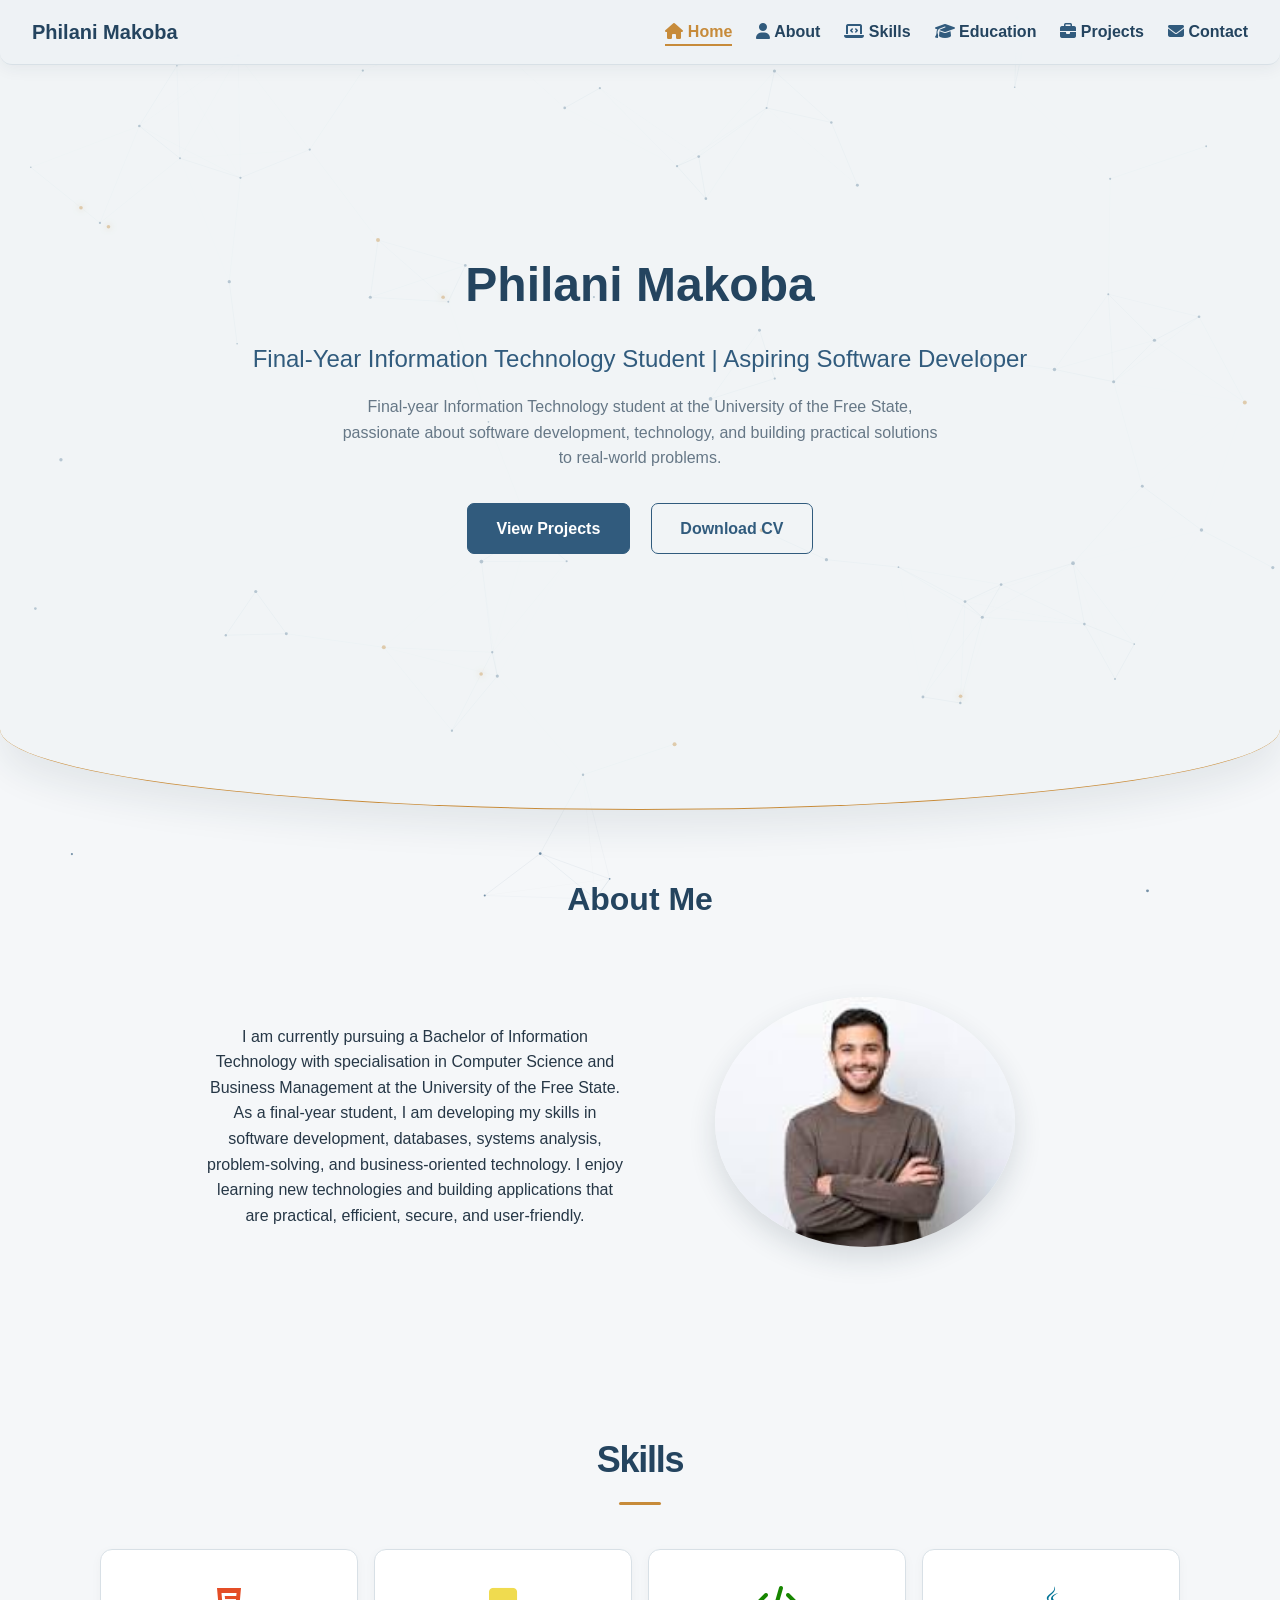
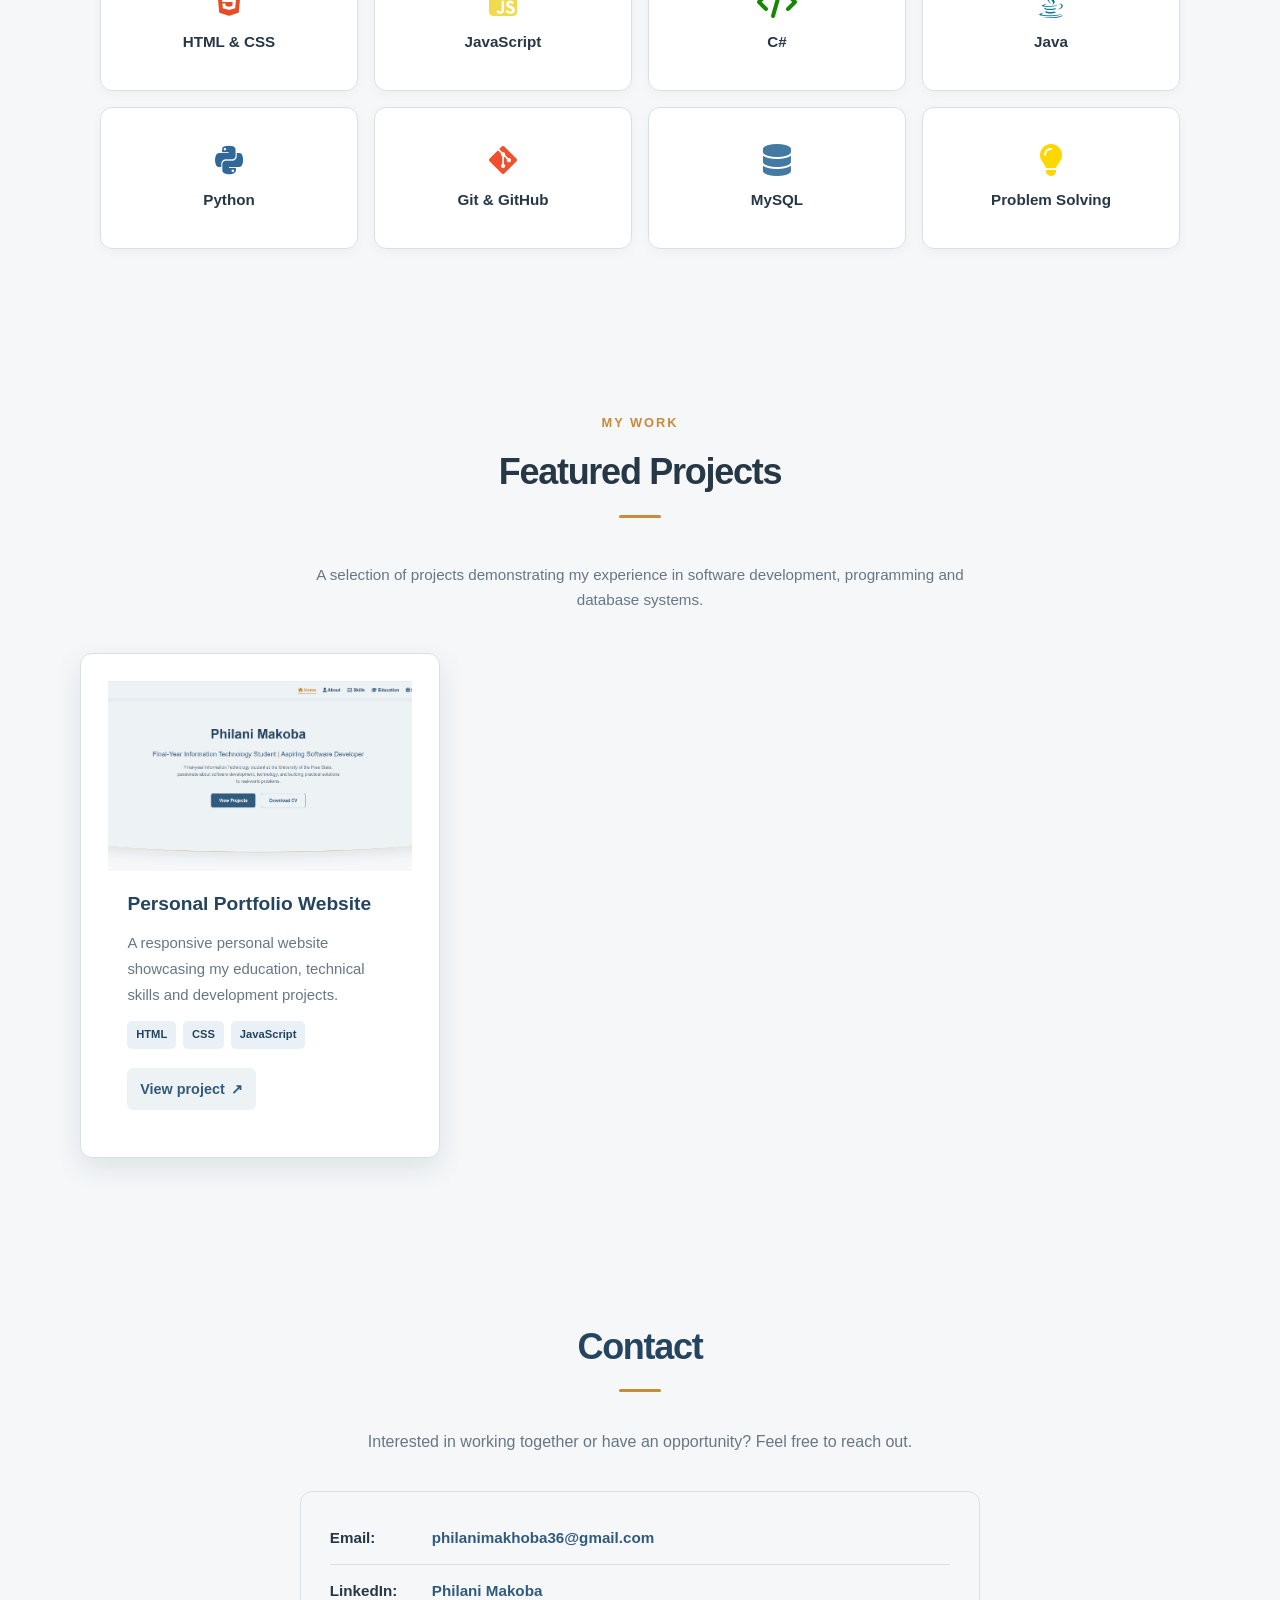
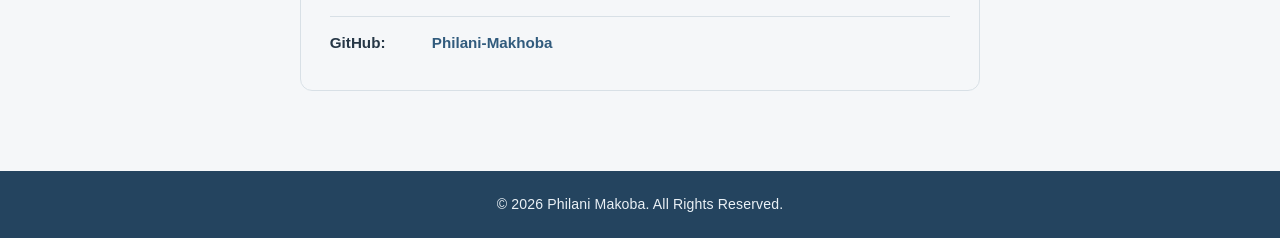
==== commit dcac8968: "feat: make portfolio fully responsive" ====
--- a/index.html
+++ b/index.html
@@ -17,19 +17,82 @@
 <body>
 
     <!-- ===== NAVBAR ===== -->
+    
+<!-- ===== NAVBAR ===== -->
     <header>
-        <nav class="navbar">
-            <div class="logo">Philani Makoba</div>
-                <ul class="nav-links">
-                    <li><a href="index.html" class="active"><i class="fas fa-home"></i> Home</a></li>
-                    <li><a href="about.html"><i class="fas fa-user"></i> About</a></li>
-                    <li><a href="skills.html"><i class="fas fa-laptop-code"></i> Skills</a></li>
-                    <li><a href="education.html"><i class="fas fa-graduation-cap"></i> Education</a></li>
-                    <li><a href="projects.html"><i class="fas fa-briefcase"></i> Projects</a></li>
-                    <li><a href="contact.html"><i class="fas fa-envelope"></i> Contact</a></li>
-                </ul>
+        <nav class="navbar" aria-label="Main navigation">
+
+            <!-- Website Logo -->
+            <a href="index.html" class="logo">
+                Philani Makoba
+            </a>
+
+            <!-- Mobile Hamburger Button -->
+            <button
+                class="nav-toggle"
+                type="button"
+                aria-label="Open navigation menu"
+                aria-expanded="false"
+                aria-controls="primary-navigation">
+
+                <span></span>
+                <span></span>
+                <span></span>
+
+            </button>
+
+            <!-- Navigation Links -->
+            <ul class="nav-links" id="primary-navigation">
+
+                <li>
+                    <a href="index.html"
+                    class="active"
+                    aria-current="page">
+                        <i class="fas fa-home" aria-hidden="true"></i>
+                        Home
+                    </a>
+                </li>
+
+                <li>
+                    <a href="about.html">
+                        <i class="fas fa-user" aria-hidden="true"></i>
+                        About
+                    </a>
+                </li>
+
+                <li>
+                    <a href="skills.html">
+                        <i class="fas fa-laptop-code" aria-hidden="true"></i>
+                        Skills
+                    </a>
+                </li>
+
+                <li>
+                    <a href="education.html">
+                        <i class="fas fa-graduation-cap" aria-hidden="true"></i>
+                        Education
+                    </a>
+                </li>
+
+                <li>
+                    <a href="projects.html">
+                        <i class="fas fa-briefcase" aria-hidden="true"></i>
+                        Projects
+                    </a>
+                </li>
+
+                <li>
+                    <a href="contact.html">
+                        <i class="fas fa-envelope" aria-hidden="true"></i>
+                        Contact
+                    </a>
+                </li>
+
+            </ul>
+
         </nav>
     </header>
+
 
     <!-- ===== HERO ===== -->
     <section class="hero">
@@ -211,9 +274,9 @@
         </p>
 
         <div class="contact-card">
-            <p><strong>Email:</strong> <a href="mailto:Your email address">Your email address</a></p>
-            <p><strong>LinkedIn:</strong> <a href="https://Your LinkedIn profile" target="_blank">Your LinkedIn profile</a></p>
-            <p><strong>GitHub:</strong> <a href="https://Your GitHub profile" target="_blank">Your GitHub profile</a></p>
+            <p><strong>Email:</strong> <a href="mailto:philanimakhoba36@gmail.com">philanimakhoba36@gmail.com</a></p>
+            <p><strong>LinkedIn:</strong> <a href="https://www.linkedin.com/in/philani-lusanda-makoba-63ab21285/" target="_blank">Philani Makoba</a></p>
+            <p><strong>GitHub:</strong> <a href="https://github.com/Philani-Makhoba" target="_blank">Philani-Makhoba</a></p>
         </div>
     </section>
 
--- a/css/style.css
+++ b/css/style.css
@@ -1,21 +1,52 @@
-/* ===== VARIABLES ===== */
+/* =========================================================
+   PHILANI MAK0BA PORTFOLIO
+   CONSOLIDATED STYLESHEET
+
+   Pages covered:
+   - Home
+   - About
+   - Skills
+   - Education & Professional Development
+   - Projects
+   - Contact
+
+   Theme:
+   Steel blue, muted gold and cool light grey.
+========================================================= */
+
+
+/* =========================================================
+   1. DESIGN TOKENS
+========================================================= */
+
 :root {
     --primary: #315B7D;
     --primary-dark: #24445F;
     --primary-light: #EAF1F6;
     --accent: #C78B3A;
+
     --background: #F5F7F9;
     --alt-bg: #EDF2F5;
+
     --text: #263746;
     --muted-text: #667786;
+
     --card-bg: #FFFFFF;
     --border: #D8E0E6;
+
     --btn-hover: #24445F;
+
     --shadow: 0 10px 28px rgba(28, 47, 62, 0.10);
     --shadow-hover: 0 16px 34px rgba(28, 47, 62, 0.16);
-}
-
-/* ===== GLOBAL ===== */
+
+    --portfolio-content-width: 1160px;
+}
+
+
+/* =========================================================
+   2. GLOBAL RESET AND BASE ELEMENTS
+========================================================= */
+
 * {
     margin: 0;
     padding: 0;
@@ -23,15 +54,24 @@
     font-family: 'Inter', sans-serif;
 }
 
+html {
+    min-height: 100%;
+    scroll-behavior: smooth;
+    background: var(--background);
+}
+
 body {
+    position: relative;
+    isolation: isolate;
+    min-height: 100vh;
     background: var(--background);
     color: var(--text);
     line-height: 1.6;
 }
 
 a {
+    color: var(--primary);
     text-decoration: none;
-    color: var(--primary);
 }
 
 a:hover {
@@ -47,37 +87,52 @@
     color: var(--primary-dark);
 }
 
-/* ===== NAVBAR ===== */
+img {
+    max-width: 100%;
+}
+
+
+/* =========================================================
+   3. SHARED NAVIGATION
+========================================================= */
+
 header {
     position: fixed;
     top: 0;
     width: 100%;
-    background: var(--alt-bg);
+    z-index: 1000;
+
     padding: 1rem 2rem;
-    z-index: 1000;
+
+    background: rgba(237, 242, 245, 0.88);
+    -webkit-backdrop-filter: blur(10px);
+    backdrop-filter: blur(10px);
+
     border-bottom: 1px solid var(--border);
-    box-shadow: 0 4px 16px rgba(28, 47, 62, 0.06);
     border-bottom-left-radius: 12px;
     border-bottom-right-radius: 12px;
+
+    box-shadow: 0 4px 16px rgba(28, 47, 62, 0.06);
 }
 
 .navbar {
     display: flex;
+    align-items: center;
     justify-content: space-between;
-    align-items: center;
     color: var(--primary-dark);
 }
 
 .logo {
     color: var(--primary-dark);
+    font-size: 1.25rem;
     font-weight: 700;
-    font-size: 1.25rem;
 }
 
 .nav-links {
+    display: flex;
+    flex-wrap: wrap;
+    gap: 1.5rem;
     list-style: none;
-    display: flex;
-    gap: 1.5rem;
 }
 
 .nav-links a {
@@ -88,10 +143,9 @@
 
 .nav-links a:hover,
 .nav-links a.active {
+    padding-bottom: 4px;
     color: var(--accent);
-    font-weight: 600;
     border-bottom: 2px solid var(--accent);
-    padding-bottom: 4px;
 }
 
 .nav-links i {
@@ -103,22 +157,57 @@
     color: var(--accent);
 }
 
-/* ===== HERO ===== */
+
+/* Inner-page navigation width */
+
+.page-skills .navbar,
+.page-education .navbar,
+.page-projects .navbar,
+.page-contact .navbar,
+.page-about .navbar {
+    max-width: 1420px;
+    margin: 0 auto;
+}
+
+.page-skills .logo,
+.page-education .logo,
+.page-projects .logo,
+.page-contact .logo,
+.page-about .logo {
+    text-decoration: none;
+}
+
+
+/* =========================================================
+   4. HOMEPAGE HERO
+========================================================= */
+
 .hero {
+    position: relative;
+    isolation: isolate;
+    overflow: hidden;
+    display: flex;
+    min-height: 90vh;
     height: 90vh;
-    display: flex;
     align-items: center;
     justify-content: center;
-    background: var(--alt-bg);
+
+    padding: 2rem;
+
     color: var(--primary);
+    background: rgba(237, 242, 245, 0.55);
+
     text-align: center;
-    padding: 2rem;
+
     border-radius: 0 0 50% 50% / 0 0 10% 10%;
+    border-bottom: 1px solid var(--accent);
+
     box-shadow: 0 20px 35px rgba(28, 47, 62, 0.08);
-    border-bottom: 1px solid var(--accent);
 }
 
 .hero-content {
+    position: relative;
+    z-index: 1;
     max-width: 800px;
 }
 
@@ -148,602 +237,92 @@
     border-radius: 7px;
 }
 
-/* ===== PAGE HERO ===== */
-.page-hero {
-    background: var(--alt-bg);
-    color: var(--primary);
-    padding: 6rem 2rem 4rem;
-    text-align: center;
-    border-radius: 0 0 20% 20% / 0 0 5% 5%;
-    box-shadow: 0 20px 35px rgba(28, 47, 62, 0.08);
-    border-bottom: 1px solid var(--accent);
-}
-
-.page-hero-content {
-    max-width: 800px;
-    margin: auto;
-}
-
-.page-hero h1 {
-    color: var(--primary-dark);
-    font-size: 2.5rem;
-    margin-bottom: 1rem;
-}
-
-.page-hero p {
-    color: var(--muted-text);
-    font-size: 1.1rem;
-}
-
-/* ===== BUTTONS ===== */
+
+/* =========================================================
+   5. SHARED BUTTONS
+========================================================= */
+
 .btn {
+    display: inline-block;
+    margin: 0.5rem;
+    padding: 0.75rem 1.8rem;
+
+    color: #FFFFFF;
     background: var(--primary);
-    color: #fff;
-    padding: 0.75rem 1.8rem;
-    margin: 0.5rem;
+
     border: 1px solid var(--primary);
     border-radius: 7px;
-    display: inline-block;
+
     font-weight: 600;
-    transition: transform 0.2s ease, background 0.2s ease, box-shadow 0.2s ease;
+
+    transition:
+        transform 0.2s ease,
+        background 0.2s ease,
+        box-shadow 0.2s ease;
 }
 
 .btn:hover {
+    color: #FFFFFF;
     background: var(--btn-hover);
-    color: #fff;
     transform: translateY(-2px);
     box-shadow: 0 8px 18px rgba(36, 68, 95, 0.18);
 }
 
 .btn-outline {
+    color: var(--primary);
     background: transparent;
     border: 1px solid var(--primary);
-    color: var(--primary);
 }
 
 .btn-outline:hover {
+    color: var(--primary-dark);
     background: var(--primary-light);
-    color: var(--primary-dark);
-}
-
-/* ===== SECTIONS ===== */
+}
+
+
+/* =========================================================
+   6. HOMEPAGE SHARED SECTIONS
+========================================================= */
+
 .section {
+    margin: auto;
     padding: 4rem 2rem;
-    margin: auto;
 }
 
 .section-alt {
-    background: var(--alt-bg);
+    background: rgba(237, 242, 245, 0.35);
 }
 
 .section-title {
-    text-align: center;
     margin-bottom: 2.5rem;
     color: var(--primary-dark);
     font-size: 2rem;
     font-weight: 700;
+    text-align: center;
 }
 
 .section-text,
 .contact-section-text {
-    text-align: center;
     max-width: 700px;
     margin: auto;
+    text-align: center;
 }
 
 .contact-section-text {
     padding-bottom: 5px;
 }
 
-/* ===== CARDS ===== */
-.cards-container,
-.skills-grid,
-.projects-grid {
-    display: grid;
-    grid-template-columns: repeat(auto-fit, minmax(240px, 1fr));
-    gap: 1.5rem;
-}
-
-.card,
-.skill-card,
-.project-card,
-.education-card,
-.about-card,
-.contact-card {
-    background: var(--card-bg);
-    padding: 1.8rem;
-    border-radius: 10px;
-    box-shadow: var(--shadow);
-    border: 1px solid var(--border);
-    transition: transform 0.22s ease, box-shadow 0.22s ease, border-color 0.22s ease;
-}
-
-.card:hover,
-.skill-card:hover,
-.project-card:hover,
-.education-card:hover,
-.about-card:hover,
-.contact-card:hover {
-    transform: translateY(-5px);
-    border-color: #C4D0D9;
-    box-shadow: var(--shadow-hover);
-}
-
-/* ===== SKILLS ===== */
-.skill-card {
-    display: flex;
-    flex-direction: column;
-    align-items: center;
-    justify-content: center;
-    text-align: center;
-}
-
-.skill-card i {
-    display: block;
-    margin-bottom: 0.8rem;
-}
-
-.skill-card p {
-    font-weight: 600;
-    color: var(--primary);
-}
-
-/* ===== PROJECTS ===== */
-.project-card {
-    display: flex;
-    flex-direction: column;
-    align-items: center;
-    text-align: center;
-}
-
-.project-card h3 {
-    margin-bottom: 0.75rem;
-}
-
-.project-link {
-    display: inline-block;
-    margin-top: 0.5rem;
-    color: var(--accent);
-    font-weight: 600;
-}
-
-.project-link:hover {
-    color: var(--primary-dark);
-}
-
-/* ===== CONTACT ===== */
-.contact-card {
-    max-width: 600px;
-    margin: auto;
-    text-align: center;
-    font-size: 1.1rem;
-}
-
-.contact-card a {
-    color: var(--accent);
-}
-
-.contact-card a:hover {
-    color: var(--primary-dark);
-    text-decoration: underline;
-}
-
-.contact-form {
-    max-width: 600px;
-    margin: 2rem auto;
-    background: var(--card-bg);
-    padding: 2.5rem;
-    border-radius: 10px;
-    box-shadow: var(--shadow);
-    border: 1px solid var(--border);
-}
-
-.contact-form input,
-.contact-form textarea {
-    width: 100%;
-    padding: 1rem 1.2rem;
-    margin-bottom: 1.5rem;
-    border: 1px solid #CBD5DC;
-    border-radius: 7px;
-    font-size: 1rem;
-    font-family: 'Inter', sans-serif;
-    color: var(--text);
-    background: #fff;
-    transition: border-color 0.2s ease, box-shadow 0.2s ease;
-}
-
-.contact-form input:focus,
-.contact-form textarea:focus {
-    border-color: var(--primary);
-    box-shadow: 0 0 0 3px rgba(49, 91, 125, 0.12);
-    outline: none;
-}
-
-.contact-form button.btn {
-    width: 100%;
-    display: inline-block;
-    padding: 1rem;
-    font-size: 1.1rem;
-    border-radius: 7px;
-    border: none;
-    background: var(--primary);
-    color: #fff;
-    font-weight: 600;
-    cursor: pointer;
-}
-
-.contact-form textarea {
-    resize: none;
-}
-
-/* ===== ABOUT ===== */
-.about-container {
-    display: flex;
-    align-items: center;
-    justify-content: center;
-    gap: 2rem;
-    flex-wrap: wrap;
-    max-width: 900px;
-    margin: auto;
-    padding: 2rem 1rem;
-}
-
-.about-text {
-    flex: 1;
-    min-width: 280px;
-}
-
-.about-block {
-    background: var(--card-bg);
-    padding: 2rem;
-    margin: 1.5rem 0;
-    border-radius: 10px;
-    box-shadow: var(--shadow);
-    border: 1px solid var(--border);
-    transition: transform 0.22s ease, box-shadow 0.22s ease;
-}
-
-.about-block:hover {
-    transform: translateY(-5px);
-    box-shadow: var(--shadow-hover);
-}
-
-.about-block h3 {
-    color: var(--primary-dark);
-    margin-bottom: 1rem;
-    font-size: 1.5rem;
-    font-weight: 700;
-}
-
-.about-block p,
-.about-block ul {
-    font-size: 1.05rem;
-    line-height: 1.8;
-    color: var(--text);
-}
-
-.about-block ul {
-    list-style-type: disc;
-    padding-left: 1.5rem;
-}
-
-.about-block ul li {
-    margin-bottom: 0.6rem;
-}
-
-.about-image {
-    flex: 1;
-    min-width: 280px;
-    text-align: center;
-}
-
-.about-image img {
-    width: 300px;
-    height: 250px;
-    object-fit: cover;
-    border-radius: 50%;
-    box-shadow: 0 12px 28px rgba(28, 47, 62, 0.14);
-    transition: transform 0.22s ease, box-shadow 0.22s ease;
-}
-
-.about-image img:hover {
-    transform: translateY(-5px);
-    box-shadow: var(--shadow-hover);
-}
-
-/* ===== TIMELINE ===== */
-.timeline-container {
-    position: relative;
-    max-width: 900px;
-    margin: auto;
-    padding: 2rem 0;
-}
-
-.timeline-container::before {
-    content: '';
-    position: absolute;
-    top: 0;
-    left: 50%;
-    width: 4px;
-    height: 100%;
-    background: var(--accent);
-    transform: translateX(-50%);
-    border-radius: 2px;
-}
-
-.timeline-item {
-    position: relative;
-    width: 45%;
-    background: var(--card-bg);
-    padding: 1.5rem 2rem;
-    border-radius: 10px;
-    box-shadow: var(--shadow);
-    border: 1px solid var(--border);
-    margin: 2rem 0;
-    transition: transform 0.22s ease, box-shadow 0.22s ease;
-}
-
-.timeline-item.left {
-    left: 0;
-    margin-right: auto;
-    text-align: left;
-}
-
-.timeline-item.right {
-    left: 55%;
-    text-align: left;
-}
-
-.timeline-item::before {
-    content: '';
-    position: absolute;
-    top: 20px;
-    width: 16px;
-    height: 16px;
-    background: var(--accent);
-    border-radius: 50%;
-    border: 4px solid var(--card-bg);
-    box-shadow: 0 2px 6px rgba(0, 0, 0, 0.15);
-}
-
-.timeline-item.left::before {
-    right: -8px;
-}
-
-.timeline-item.right::before {
-    left: -8px;
-}
-
-.timeline-item::after {
-    content: '';
-    position: absolute;
-    width: 30px;
-    height: 2px;
-    background: var(--accent);
-    top: 28px;
-}
-
-.timeline-item.left::after {
-    right: -30px;
-    transform: rotate(25deg);
-}
-
-.timeline-item.right::after {
-    left: -30px;
-    transform: rotate(-25deg);
-}
-
-.timeline-item:last-child::after {
-    content: none;
-}
-
-.timeline-item:hover {
-    transform: translateY(-5px);
-    box-shadow: var(--shadow-hover);
-}
-
-.timeline-item h3 {
-    color: var(--primary-dark);
-    font-size: 1.5rem;
-    margin-bottom: 0.5rem;
-}
-
-.timeline-item p,
-.timeline-item ul {
-    color: var(--text);
-    font-size: 1rem;
-    line-height: 1.8;
-}
-
-.timeline-item ul {
-    padding-left: 1.5rem;
-    list-style: disc;
-}
-
-.timeline-item ul li {
-    margin-bottom: 0.5rem;
-}
-
-/* ===== STRENGTHS ===== */
-.strengths-list {
-    list-style: none;
-    padding-left: 0;
-    margin-top: 1rem;
-}
-
-.strengths-list li {
-    display: flex;
-    align-items: center;
-    gap: 0.75rem;
-    padding: 0.5rem 0;
-    font-size: 1rem;
-    color: var(--text);
-    transition: transform 0.2s ease, color 0.2s ease;
-}
-
-.strengths-list li i {
-    color: var(--accent);
-    font-size: 1.2rem;
-    flex-shrink: 0;
-}
-
-.strengths-list li:hover {
-    transform: translateX(5px);
-    color: var(--primary);
-}
-
-/* ===== EDUCATION ===== */
-.education-card {
-    max-width: 800px;
-    margin: 2rem auto;
-    padding: 2rem 2.5rem;
-}
-
-.education-card h3 {
-    font-size: 1.75rem;
-    color: var(--primary-dark);
-    margin-bottom: 1rem;
-}
-
-.education-card p {
-    font-size: 1rem;
-    line-height: 1.8;
-    color: var(--text);
-    margin-bottom: 0.5rem;
-}
-
-.education-card ul {
-    list-style: disc inside;
-    padding-left: 0;
-    margin-top: 0.5rem;
-}
-
-.education-card ul li {
-    margin-bottom: 0.5rem;
-    font-size: 1rem;
-    line-height: 1.6;
-    color: var(--text);
-    padding-left: 0.5rem;
-}
-
-.education-card ul li::marker {
-    color: var(--accent);
-    font-weight: bold;
-}
-
-/* ===== FOOTER ===== */
-footer {
-    background: var(--primary-dark);
-    color: #DCE5EB;
-    text-align: center;
-    padding: 1.5rem 2rem;
-    margin-top: 4rem;
-    border-top-left-radius: 12px;
-    border-top-right-radius: 12px;
-}
-
-footer a {
-    color: #D8E6EF;
-}
-
-footer a:hover {
-    color: #FFFFFF;
-}
-
-/* ===== RESPONSIVE ===== */
-@media (max-width: 768px) {
-    header {
-        padding: 1rem;
-    }
-
-    .navbar {
-        flex-direction: column;
-        gap: 1rem;
-    }
-
-    .nav-links {
-        gap: 1rem;
-        flex-wrap: wrap;
-        justify-content: center;
-    }
-
-    .hero {
-        height: auto;
-        min-height: 90vh;
-        border-radius: 0;
-    }
-
-    .hero h1 {
-        font-size: 2.2rem;
-    }
-
-    .hero h2 {
-        font-size: 1.2rem;
-    }
-
-    .page-hero {
-        border-radius: 0;
-    }
-
-    .timeline-container::before {
-        content: none;
-    }
-
-    .timeline-item {
-        width: 100%;
-        left: 0 !important;
-        margin: 1rem 0;
-        padding: 1.5rem 2rem;
-    }
-
-    .timeline-item.left,
-    .timeline-item.right {
-        left: 0 !important;
-        text-align: left;
-    }
-
-    .timeline-item::before,
-    .timeline-item::after {
-        content: none;
-    }
-
-    .education-card {
-        padding: 1.5rem 1.8rem;
-        margin: 1.5rem auto;
-    }
-
-    .education-card h3 {
-        font-size: 1.5rem;
-    }
-
-    .education-card p,
-    .education-card ul li {
-        font-size: 0.95rem;
-    }
-
-    .about-image img {
-        width: 260px;
-        height: 220px;
-    }
-}
-
-
-/* =========================================================
-   HOMEPAGE SECTIONS: SKILLS THROUGH FOOTER
-   Modern, professional styling using the existing theme
-========================================================= */
-
-/* SHARED SECTION STYLING */
+
+/* Homepage section spacing */
 
 #skills,
-#education,
 #projects,
 #contact {
     padding: 5rem max(2rem, calc((100% - 1180px) / 2));
+    background: transparent;
 }
 
 #skills .section-title,
-#education .section-title,
 #projects .section-title,
 #contact .section-title {
     position: relative;
@@ -753,51 +332,104 @@
 }
 
 #skills .section-title::after,
-#education .section-title::after,
 #projects .section-title::after,
 #contact .section-title::after {
+    display: block;
     content: "";
-    display: block;
     width: 42px;
     height: 3px;
     margin: 14px auto 0;
+    background: var(--accent);
     border-radius: 3px;
-    background: var(--accent);
 }
 
 
 /* =========================================================
-   SKILLS SECTION
+   7. HOMEPAGE ABOUT SECTION
 ========================================================= */
 
-#skills {
-    background: var(--background);
-}
+.about-container {
+    display: flex;
+    align-items: center;
+    justify-content: center;
+    flex-wrap: wrap;
+    gap: 2rem;
+
+    max-width: 900px;
+    margin: auto;
+    padding: 2rem 1rem;
+}
+
+.about-text {
+    flex: 1;
+    min-width: 280px;
+}
+
+.about-image {
+    flex: 1;
+    min-width: 280px;
+    text-align: center;
+}
+
+.about-image img {
+    width: 300px;
+    height: 250px;
+    object-fit: cover;
+
+    border-radius: 50%;
+    box-shadow: 0 12px 28px rgba(28, 47, 62, 0.14);
+
+    transition:
+        transform 0.22s ease,
+        box-shadow 0.22s ease;
+}
+
+.about-image img:hover {
+    transform: translateY(-5px);
+    box-shadow: var(--shadow-hover);
+}
+
+
+/* =========================================================
+   8. HOMEPAGE SKILLS
+========================================================= */
 
 #skills .skills-grid {
+    display: grid;
     max-width: 1080px;
-    margin: 0 auto;
     grid-template-columns: repeat(4, minmax(0, 1fr));
     gap: 1rem;
+    margin: 0 auto;
 }
 
 #skills .skill-card {
+    display: flex;
     min-height: 142px;
+    flex-direction: column;
+    align-items: center;
+    justify-content: center;
+    gap: 0.75rem;
+
     padding: 1.6rem 1rem;
-    gap: 0.75rem;
+
     background: var(--card-bg);
     border: 1px solid var(--border);
     border-radius: 12px;
+
     box-shadow: 0 3px 12px rgba(28, 47, 62, 0.035);
+
     text-align: center;
-    transition: transform 180ms ease,
-                border-color 180ms ease,
-                box-shadow 180ms ease;
+
+    transition:
+        transform 180ms ease,
+        border-color 180ms ease,
+        box-shadow 180ms ease;
 }
 
 #skills .skill-card i {
+    display: block;
     margin: 0;
-    color: var(--primary) !important;
+    color: var(--primary);
     font-size: 2rem;
 }
 
@@ -815,79 +447,63 @@
 
 
 /* =========================================================
-   EDUCATION SECTION
+   9. HOMEPAGE FEATURED PROJECTS
 ========================================================= */
 
-#education {
-    background: var(--background);
-}
-
-#education .education-card {
-    max-width: 900px;
+.projects-heading {
+    max-width: 650px;
+    margin: 0 auto 2.5rem;
+    text-align: center;
+}
+
+.projects-heading .section-eyebrow {
+    color: var(--accent);
+    font-size: 0.8rem;
+    font-weight: 700;
+    letter-spacing: 2px;
+}
+
+.projects-heading .section-title {
+    margin: 0.5rem 0;
+    color: var(--text);
+}
+
+.projects-intro {
+    color: var(--muted-text);
+    font-size: 0.95rem;
+    line-height: 1.7;
+}
+
+#projects .projects-grid {
+    display: grid;
+    max-width: 1120px;
+    grid-template-columns: repeat(3, minmax(0, 1fr));
+    align-items: stretch;
+    gap: 1.25rem;
     margin: 0 auto;
-    padding: clamp(1.6rem, 4vw, 2.5rem);
-    background: var(--background);
-    border: 1px solid var(--border);
-    border-left: 4px solid var(--accent);
-    border-radius: 12px;
-    box-shadow: none;
-    transition: border-color 180ms ease,
-                box-shadow 180ms ease;
-}
-
-#education .education-card:hover {
-    transform: none;
-    border-color: var(--border);
-    border-left-color: var(--accent);
-    box-shadow: 0 10px 26px rgba(28, 47, 62, 0.07);
-}
-
-#education .education-card h3 {
-    max-width: 760px;
-    margin: 0 0 1.35rem;
-    color: var(--primary-dark);
-    font-size: clamp(1.25rem, 2.4vw, 1.65rem);
-    line-height: 1.4;
-}
-
-#education .education-card p {
-    margin: 0.7rem 0;
-    color: var(--muted-text);
-    font-size: 0.98rem;
-    line-height: 1.75;
-}
-
-#education .education-card strong {
-    color: var(--text);
-    font-weight: 650;
-}
-
-
-/* =========================================================
-   PROJECTS SECTION
-========================================================= */
-
-#projects {
-    background: var(--background);
-}
-
-#projects .projects-grid {
-    max-width: 1120px;
-    margin: 0 auto;
-    grid-template-columns: repeat(3, minmax(0, 1fr));
-    gap: 1.25rem;
-    align-items: stretch;
 }
 
 #projects .project-card {
+    display: flex;
     min-height: 265px;
+    flex-direction: column;
+    align-items: flex-start;
+    overflow: hidden;
+
     padding: 1.7rem;
-    align-items: flex-start;
-    text-align: left;
-    background: #FFFFFF;
+
+    background: var(--card-bg);
     border: 1px solid var(--border);
     border-radius: 12px;
-    box-shadow: 0 3px 12px rgba(28, 47, 62, 0.035);
+
+    box-shadow: var(--shadow);
+
+    text-align: left;
+
+    transition:
+        transform 0.25s ease,
+        border-color 0.25s ease,
+        box-shadow 0.25s ease;
 }
 
 #projects .project-card:hover {
@@ -896,6 +512,29 @@
     box-shadow: 0 12px 25px rgba(28, 47, 62, 0.08);
 }
 
+.project-image {
+    width: 100%;
+    height: 190px;
+    overflow: hidden;
+    background: var(--alt-bg);
+}
+
+.project-image img {
+    display: block;
+    width: 100%;
+    height: 100%;
+    object-fit: cover;
+    transition: transform 0.35s ease;
+}
+
+#projects .project-card:hover .project-image img {
+    transform: scale(1.04);
+}
+
+.project-card-content {
+    padding: 1.2rem;
+}
+
 #projects .project-card h3 {
     margin: 0 0 0.8rem;
     color: var(--primary-dark);
@@ -903,7 +542,8 @@
     line-height: 1.4;
 }
 
-#projects .project-card p {
+#projects .project-card-content p {
+    min-height: 65px;
     margin: 0 0 0.8rem;
     color: var(--muted-text);
     font-size: 0.93rem;
@@ -914,28 +554,57 @@
     color: var(--text);
 }
 
+.project-technologies {
+    display: flex;
+    flex-wrap: wrap;
+    gap: 0.45rem;
+    margin-bottom: 1.2rem;
+}
+
+.project-technologies span {
+    padding: 0.3rem 0.55rem;
+    color: var(--primary-dark);
+    background: var(--primary-light);
+    border-radius: 5px;
+    font-size: 0.7rem;
+    font-weight: 600;
+}
+
 #projects .project-card .project-link {
+    display: inline-flex;
+    align-items: center;
+    gap: 0.4rem;
+
     margin-top: auto;
+    padding: 0.55rem 0.8rem;
     padding-top: 0.65rem;
+
     color: var(--primary);
+    background: var(--alt-bg);
+    border-radius: 6px;
+
     font-size: 0.9rem;
     font-weight: 700;
     text-decoration: none;
+
+    transition:
+        background 0.2s ease,
+        color 0.2s ease;
 }
 
 #projects .project-card .project-link:hover {
     color: var(--accent);
+    background: var(--primary-light);
     text-decoration: underline;
     text-underline-offset: 4px;
 }
 
 
 /* =========================================================
-   CONTACT SECTION
+   10. HOMEPAGE CONTACT
 ========================================================= */
 
 #contact {
-    background: var(--background);
     text-align: center;
 }
 
@@ -951,11 +620,20 @@
     max-width: 680px;
     margin: 0 auto;
     padding: 1.3rem 1.8rem;
+
+    color: var(--text);
     background: var(--background);
     border: 1px solid var(--border);
     border-radius: 12px;
+
     box-shadow: none;
     text-align: left;
+    font-size: 1.1rem;
+
+    transition:
+        transform 0.22s ease,
+        box-shadow 0.22s ease,
+        border-color 0.22s ease;
 }
 
 #contact .contact-card:hover {
@@ -967,12 +645,15 @@
 #contact .contact-card p {
     display: flex;
     flex-wrap: wrap;
+    align-items: baseline;
     gap: 0.35rem 0.75rem;
-    align-items: baseline;
+
     padding: 0.85rem 0;
     margin: 0;
+
+    color: var(--muted-text);
     border-bottom: 1px solid var(--border);
-    color: var(--muted-text);
+
     font-size: 0.95rem;
     overflow-wrap: anywhere;
 }
@@ -995,297 +676,13 @@
 
 #contact .contact-card a:hover {
     color: var(--accent);
+    text-decoration: underline;
 }
 
 
 /* =========================================================
-   FOOTER
+   11. SHARED INNER-PAGE FOUNDATION
 ========================================================= */
-
-footer {
-    margin-top: 0;
-    padding: 1.4rem 1.5rem;
-    background: var(--primary-dark);
-    border-radius: 0;
-}
-
-footer p {
-    color: #EAF1F6;
-    font-size: 0.88rem;
-    letter-spacing: 0.01em;
-}
-
-
-/* =========================================================
-   ACCESSIBILITY
-========================================================= */
-
-#skills a:focus-visible,
-#projects a:focus-visible,
-#contact a:focus-visible {
-    outline: 3px solid var(--accent);
-    outline-offset: 4px;
-    border-radius: 3px;
-}
-
-
-/* =========================================================
-   TABLET RESPONSIVENESS
-========================================================= */
-
-@media (max-width: 900px) {
-
-    #skills .skills-grid {
-        grid-template-columns: repeat(3, minmax(0, 1fr));
-    }
-
-    #projects .projects-grid {
-        grid-template-columns: repeat(2, minmax(0, 1fr));
-    }
-
-}
-
-
-/* =========================================================
-   MOBILE RESPONSIVENESS
-========================================================= */
-
-@media (max-width: 600px) {
-
-    #skills,
-    #education,
-    #projects,
-    #contact {
-        padding: 3.5rem 1.2rem;
-    }
-
-    #skills .skills-grid {
-        grid-template-columns: repeat(2, minmax(0, 1fr));
-        gap: 0.8rem;
-    }
-
-    #skills .skill-card {
-        min-height: 120px;
-        padding: 1.25rem 0.75rem;
-    }
-
-    #skills .skill-card p {
-        font-size: 0.88rem;
-    }
-
-    #projects .projects-grid {
-        grid-template-columns: 1fr;
-        gap: 1rem;
-    }
-
-    #projects .project-card {
-        min-height: 0;
-        padding: 1.4rem;
-    }
-
-    #contact .contact-card {
-        padding: 0.9rem 1.1rem;
-    }
-
-    #contact .contact-card p {
-        display: block;
-    }
-
-    #contact .contact-card strong {
-        display: block;
-        margin-bottom: 0.2rem;
-    }
-
-}
-
-
-/* =========================================================
-   REDUCED MOTION ACCESSIBILITY
-========================================================= */
-
-@media (prefers-reduced-motion: reduce) {
-
-    #skills .skill-card,
-    #projects .project-card,
-    #projects .project-link {
-        transition: none;
-    }
-
-    #skills .skill-card:hover,
-    #projects .project-card:hover {
-        transform: none;
-    }
-
-}
-
-
-/* FEATURED PROJECTS */
-.featured-projects {
-    background: var(--background);
-    padding: 5rem 2rem;
-}
-
-.projects-heading {
-    text-align: center;
-    max-width: 650px;
-    margin: 0 auto 2.5rem;
-}
-
-.projects-heading .section-eyebrow {
-    color: var(--accent);
-    font-size: 0.8rem;
-    font-weight: 700;
-    letter-spacing: 2px;
-}
-
-.projects-heading .section-title {
-    color: var(--text);
-    margin: 0.5rem 0;
-}
-
-.projects-intro {
-    color: var(--muted-text);
-    line-height: 1.7;
-    font-size: 0.95rem;
-}
-
-.projects-grid {
-    max-width: 1100px;
-    margin: 0 auto;
-    display: grid;
-    grid-template-columns: repeat(3, 1fr);
-    gap: 1.5rem;
-}
-
-.project-card {
-    background: var(--card-bg);
-    border: 1px solid var(--border);
-    border-radius: 12px;
-    overflow: hidden;
-    box-shadow: var(--shadow);
-    transition: transform 0.25s ease,
-                box-shadow 0.25s ease;
-}
-
-.project-card:hover {
-    transform: translateY(-5px);
-    box-shadow: var(--shadow-hover);
-}
-
-/* PROJECT IMAGE */
-.project-image {
-    width: 100%;
-    height: 190px;
-    overflow: hidden;
-    background: var(--alt-bg);
-}
-
-.project-image img {
-    width: 100%;
-    height: 100%;
-    object-fit: cover;
-    display: block;
-    transition: transform 0.35s ease;
-}
-
-.project-card:hover .project-image img {
-    transform: scale(1.04);
-}
-
-/* PROJECT CONTENT */
-.project-card-content {
-    padding: 1.2rem;
-}
-
-.project-card-content h3 {
-    color: var(--text);
-    font-size: 1.1rem;
-    margin-bottom: 0.7rem;
-}
-
-.project-card-content p {
-    color: var(--muted-text);
-    font-size: 0.88rem;
-    line-height: 1.6;
-    min-height: 65px;
-    margin-bottom: 1rem;
-}
-
-/* TECHNOLOGY TAGS */
-.project-technologies {
-    display: flex;
-    flex-wrap: wrap;
-    gap: 0.45rem;
-    margin-bottom: 1.2rem;
-}
-
-.project-technologies span {
-    background: var(--primary-light);
-    color: var(--primary-dark);
-    padding: 0.3rem 0.55rem;
-    border-radius: 5px;
-    font-size: 0.7rem;
-    font-weight: 600;
-}
-
-/* PROJECT LINK */
-.project-link {
-    display: inline-flex;
-    align-items: center;
-    gap: 0.4rem;
-    padding: 0.55rem 0.8rem;
-    background: var(--alt-bg);
-    color: var(--text);
-    border-radius: 6px;
-    text-decoration: none;
-    font-size: 0.8rem;
-    font-weight: 600;
-    transition: background 0.2s ease;
-}
-
-.project-link:hover {
-    background: var(--primary-light);
-    color: var(--primary-dark);
-}
-
-/* RESPONSIVE DESIGN */
-@media (max-width: 900px) {
-    .projects-grid {
-        grid-template-columns: repeat(2, 1fr);
-    }
-}
-
-@media (max-width: 600px) {
-    .projects-grid {
-        grid-template-columns: 1fr;
-    }
-
-    .featured-projects {
-        padding: 3.5rem 1rem;
-    }
-
-    .project-image {
-        height: 210px;
-    }
-}
-
-@media (prefers-reduced-motion: reduce) {
-    .project-card,
-    .project-image img {
-        transition: none;
-    }
-}
-
-
-/* =========================================================
-   PORTFOLIO PAGE REDESIGN
-   Scoped styles for Skills, Education, Projects and Contact
-   Retains the existing steel-blue, muted-gold and light-grey theme.
-========================================================= */
-
-:root {
-    --portfolio-content-width: 1160px;
-}
 
 .page-skills,
 .page-education,
@@ -1301,30 +698,18 @@
     padding-top: 72px;
 }
 
-.page-skills .navbar,
-.page-education .navbar,
-.page-projects .navbar,
-.page-contact .navbar {
-    max-width: 1420px;
-    margin: 0 auto;
-}
-
-.page-skills .logo,
-.page-education .logo,
-.page-projects .logo,
-.page-contact .logo {
-    text-decoration: none;
-}
-
 .portfolio-page-hero {
     position: relative;
+    isolation: isolate;
     overflow: hidden;
     padding: 5.4rem 2rem 4.2rem;
-    background: var(--alt-bg);
+    background: rgba(237, 242, 245, 0.55);
     border-bottom: 1px solid var(--border);
 }
 
 .page-hero-inner {
+    position: relative;
+    z-index: 1;
     max-width: 900px;
     margin: 0 auto;
     text-align: center;
@@ -1415,10 +800,12 @@
     align-items: center;
     gap: 0.55rem;
     padding: 0.7rem 0.9rem;
+
+    color: var(--primary-dark);
+    background: var(--card-bg);
     border: 1px solid var(--border);
     border-radius: 999px;
-    color: var(--primary-dark);
-    background: var(--card-bg);
+
     font-size: 0.78rem;
     font-weight: 650;
     white-space: nowrap;
@@ -1428,7 +815,11 @@
     color: var(--accent);
 }
 
-/* SKILLS */
+
+/* =========================================================
+   12. SKILLS PAGE
+========================================================= */
+
 .skills-section {
     padding-top: 4rem;
 }
@@ -1464,9 +855,11 @@
     width: 42px;
     height: 42px;
     place-items: center;
-    border-radius: 11px;
+
     color: var(--primary);
     background: var(--primary-light);
+    border-radius: 11px;
+
     font-size: 1.05rem;
 }
 
@@ -1493,6 +886,7 @@
     justify-content: space-between;
     gap: 1rem;
     margin-bottom: 0.42rem;
+
     color: var(--text);
     font-size: 0.86rem;
     font-weight: 650;
@@ -1507,34 +901,33 @@
 .meter-track {
     height: 7px;
     overflow: hidden;
+    background: #E8EDF1;
     border-radius: 20px;
-    background: #E8EDF1;
 }
 
 .meter-track span {
     display: block;
     height: 100%;
+    background: var(--primary);
     border-radius: inherit;
-    background: var(--primary);
-}
-
-.skills-footnote {
-    display: flex;
-    align-items: flex-start;
-    gap: 0.6rem;
-    max-width: 900px;
-    margin: 1.5rem auto 0;
-    color: var(--muted-text);
-    font-size: 0.82rem;
-    line-height: 1.65;
-}
-
-.skills-footnote i {
-    margin-top: 0.18rem;
-    color: var(--accent);
-}
-
-/* EDUCATION */
+}
+
+/* Professional skills group spans both columns */
+
+.skill-group-professional {
+    grid-column: 1 / -1;
+}
+
+.skill-group-professional .skill-meters {
+    grid-template-columns: repeat(2, minmax(0, 1fr));
+    column-gap: 2rem;
+}
+
+
+/* =========================================================
+   13. EDUCATION PAGE
+========================================================= */
+
 .education-section {
     padding-bottom: 2.5rem;
 }
@@ -1544,10 +937,12 @@
     align-items: center;
     gap: 0.55rem;
     padding: 0.65rem 0.9rem;
+
     color: var(--primary-dark);
     background: var(--card-bg);
     border: 1px solid var(--border);
     border-radius: 999px;
+
     font-size: 0.78rem;
     font-weight: 700;
     white-space: nowrap;
@@ -1556,8 +951,8 @@
 .status-dot {
     width: 8px;
     height: 8px;
+    background: #4D9874;
     border-radius: 50%;
-    background: #4D9874;
     box-shadow: 0 0 0 3px rgba(77, 152, 116, 0.12);
 }
 
@@ -1566,10 +961,12 @@
     grid-template-columns: 76px minmax(0, 1fr);
     gap: 1.45rem;
     padding: 2rem;
+
     background: var(--card-bg);
     border: 1px solid var(--border);
     border-left: 4px solid var(--accent);
     border-radius: 14px;
+
     box-shadow: var(--shadow);
 }
 
@@ -1578,9 +975,11 @@
     width: 66px;
     height: 66px;
     place-items: center;
-    border-radius: 16px;
+
     color: #FFFFFF;
     background: var(--primary);
+    border-radius: 16px;
+
     font-size: 1.65rem;
 }
 
@@ -1669,6 +1068,7 @@
     gap: 0.55rem;
     margin: 1rem 0 0;
     padding: 0 0 0 1.05rem;
+
     color: var(--text);
     font-size: 0.82rem;
     line-height: 1.55;
@@ -1678,6 +1078,9 @@
     color: var(--accent);
 }
 
+
+/* Udemy certification */
+
 .certification-section {
     padding-top: 2.5rem;
     padding-bottom: 5rem;
@@ -1686,9 +1089,11 @@
 .certification-panel {
     display: grid;
     grid-template-columns: minmax(260px, 0.82fr) minmax(0, 1.3fr);
+    align-items: center;
     gap: 2rem;
-    align-items: center;
+
     padding: 1.7rem;
+
     background: var(--card-bg);
     border: 1px solid var(--border);
     border-radius: 15px;
@@ -1700,6 +1105,7 @@
     min-height: 280px;
     place-items: center;
     padding: 1.2rem;
+
     background: var(--alt-bg);
     border: 1px solid var(--border);
     border-radius: 10px;
@@ -1707,57 +1113,32 @@
 
 .certificate-paper {
     display: flex;
-    width: min(100%, 350px);
+    width: 100%;
     min-height: 230px;
     flex-direction: column;
     align-items: center;
     justify-content: center;
+    overflow: hidden;
     padding: 1.3rem;
-    text-align: center;
+
     background: #FFFFFF;
     border: 1px solid #D6DDE3;
+    border-radius: 10px;
+
+    text-align: center;
     box-shadow: 0 5px 18px rgba(28, 47, 62, 0.07);
 }
 
-.certificate-provider {
-    color: var(--primary);
-    font-size: 0.62rem;
-    font-weight: 800;
-    letter-spacing: 0.15em;
-}
-
-.certificate-paper > i {
-    margin: 0.65rem 0;
-    color: var(--accent);
-    font-size: 1.55rem;
-}
-
-.certificate-kicker {
-    color: var(--muted-text);
-    font-size: 0.57rem;
-    font-weight: 800;
-    letter-spacing: 0.16em;
-}
-
-.certificate-paper strong {
-    margin: 0.45rem 0;
-    color: var(--primary-dark);
-    font-family: Georgia, serif;
-    font-size: 1.12rem;
-    font-weight: 600;
-    line-height: 1.3;
-}
-
-.certificate-line {
-    width: 60px;
-    height: 2px;
-    margin: 0.35rem 0 0.55rem;
-    background: var(--accent);
-}
-
-.certificate-paper small {
-    color: var(--muted-text);
-    font-size: 0.65rem;
+.certificate-paper a {
+    display: block;
+    width: 100%;
+}
+
+.certificate-img {
+    display: block;
+    width: 100%;
+    height: auto;
+    object-fit: contain;
 }
 
 .certification-content {
@@ -1797,37 +1178,21 @@
 .learning-tags span,
 .project-tech-list span {
     padding: 0.35rem 0.62rem;
+
     color: var(--primary-dark);
     background: var(--primary-light);
     border: 1px solid #DCE7EF;
     border-radius: 5px;
+
     font-size: 0.72rem;
     font-weight: 650;
 }
 
-.certificate-note {
-    display: flex;
-    align-items: flex-start;
-    gap: 0.55rem;
-    padding-top: 0.9rem;
-    border-top: 1px solid var(--border);
-    color: var(--muted-text);
-    font-size: 0.76rem;
-    line-height: 1.6;
-    overflow-wrap: anywhere;
-}
-
-.certificate-note i {
-    margin-top: 0.15rem;
-    color: var(--accent);
-}
-
-.certificate-note code {
-    color: var(--primary-dark);
-    font-size: 0.74rem;
-}
-
-/* PROJECTS */
+
+/* =========================================================
+   14. PROJECTS PAGE
+========================================================= */
+
 .projects-section {
     padding-top: 4rem;
 }
@@ -1837,9 +1202,10 @@
     align-items: center;
     gap: 0.7rem;
     padding: 0.75rem 1rem;
+
+    background: var(--card-bg);
     border: 1px solid var(--border);
     border-radius: 10px;
-    background: var(--card-bg);
 }
 
 .project-count strong {
@@ -1867,11 +1233,17 @@
     min-width: 0;
     flex-direction: column;
     overflow: hidden;
+
     background: var(--card-bg);
     border: 1px solid var(--border);
     border-radius: 14px;
+
     box-shadow: 0 5px 18px rgba(28, 47, 62, 0.045);
-    transition: transform 180ms ease, box-shadow 180ms ease, border-color 180ms ease;
+
+    transition:
+        transform 180ms ease,
+        box-shadow 180ms ease,
+        border-color 180ms ease;
 }
 
 .portfolio-project-card:hover {
@@ -1880,8 +1252,7 @@
     box-shadow: var(--shadow-hover);
 }
 
-.portfolio-project-image,
-.project-artwork {
+.portfolio-project-image {
     position: relative;
     height: 245px;
     overflow: hidden;
@@ -1905,14 +1276,17 @@
     top: 1rem;
     left: 1rem;
     z-index: 2;
+
     display: grid;
     width: 37px;
     height: 37px;
     place-items: center;
+
     color: #FFFFFF;
     background: rgba(36, 68, 95, 0.92);
     border: 1px solid rgba(255, 255, 255, 0.25);
     border-radius: 9px;
+
     font-size: 0.78rem;
     font-weight: 750;
 }
@@ -1927,10 +1301,10 @@
 
 .project-card-meta {
     display: flex;
+    width: 100%;
     flex-wrap: wrap;
     justify-content: space-between;
     gap: 0.5rem 1rem;
-    width: 100%;
     font-size: 0.62rem;
 }
 
@@ -1958,34 +1332,24 @@
 
 .project-card-bottom {
     display: flex;
+    width: 100%;
     align-items: center;
     justify-content: space-between;
-    width: 100%;
     padding-top: 0.9rem;
     margin-top: auto;
     border-top: 1px solid var(--border);
 }
 
-.project-note {
-    display: inline-flex;
-    align-items: center;
-    gap: 0.45rem;
-    color: var(--muted-text);
-    font-size: 0.78rem;
-    font-weight: 650;
-}
-
-.project-note i {
-    color: var(--accent);
-}
-
 .project-action {
     display: inline-flex;
     align-items: center;
     gap: 0.5rem;
+
     color: var(--primary);
+
     font-size: 0.83rem;
     font-weight: 750;
+
     transition: color 160ms ease;
 }
 
@@ -1993,86 +1357,38 @@
     color: var(--accent);
 }
 
-.project-artwork {
-    display: flex;
-    align-items: center;
-    justify-content: center;
-    background: #E8EFF4;
-}
-
-.security-orbit {
-    position: absolute;
-    width: 240px;
-    height: 240px;
-    border: 1px solid rgba(49, 91, 125, 0.18);
-    border-radius: 50%;
-}
-
-.orbit-two {
-    width: 175px;
-    height: 175px;
-    border-style: dashed;
-    transform: rotate(35deg);
-}
-
-.security-shield {
+
+/* =========================================================
+   15. CONTACT PAGE
+========================================================= */
+
+.contact-hero {
     position: relative;
-    display: grid;
-    width: 112px;
-    height: 125px;
-    place-items: center;
-    color: #FFFFFF;
-    background: var(--primary);
-    clip-path: polygon(50% 0, 92% 15%, 85% 68%, 50% 100%, 15% 68%, 8% 15%);
-    font-size: 3.4rem;
-    filter: drop-shadow(0 12px 12px rgba(36, 68, 95, 0.17));
-}
-
-.security-lock {
-    position: absolute;
-    right: 15px;
-    bottom: 27px;
-    color: var(--accent);
-    font-size: 1.1rem;
-}
-
-.security-caption {
-    position: absolute;
-    bottom: 1.25rem;
-    color: var(--primary-dark);
-    font-size: 0.68rem;
-    font-weight: 800;
-    letter-spacing: 0.18em;
-}
-
-.projects-disclaimer {
-    margin-top: 1.5rem;
-    color: var(--muted-text);
-    font-size: 0.78rem;
-    line-height: 1.6;
-    text-align: center;
-}
-
-/* CONTACT */
-.contact-hero {
+    isolation: isolate;
     display: grid;
     grid-template-columns: minmax(0, 1.1fr) minmax(300px, 0.9fr);
     align-items: center;
     gap: 3rem;
+
     min-height: 450px;
     padding: 4.5rem max(2rem, calc((100% - var(--portfolio-content-width)) / 2));
+
     overflow: hidden;
-    background: var(--alt-bg);
+
+    background: rgba(237, 242, 245, 0.55);
     border-bottom: 1px solid var(--border);
 }
 
 .contact-hero-content {
+    position: relative;
+    z-index: 1;
     max-width: 640px;
 }
 
 .contact-hero h1 {
     max-width: 620px;
     margin: 0.65rem 0 1rem;
+
     color: var(--primary-dark);
     font-size: clamp(2.5rem, 5.5vw, 4rem);
     letter-spacing: -0.06em;
@@ -2092,12 +1408,18 @@
     align-items: center;
     justify-content: center;
     gap: 0.65rem;
+
     margin-top: 1.6rem;
     padding: 0.9rem 1.2rem;
+
     border-radius: 7px;
+
     font-size: 0.87rem;
     font-weight: 700;
-    transition: transform 160ms ease, background 160ms ease;
+
+    transition:
+        transform 160ms ease,
+        background 160ms ease;
 }
 
 .contact-primary-link {
@@ -2111,8 +1433,12 @@
     transform: translateY(-2px);
 }
 
+
+/* Contact hero visual */
+
 .contact-visual {
     position: relative;
+    z-index: 1;
     display: grid;
     min-height: 300px;
     place-items: center;
@@ -2139,18 +1465,23 @@
 .contact-visual-card {
     position: relative;
     z-index: 1;
+
     display: flex;
     width: min(100%, 300px);
     min-height: 175px;
     flex-direction: column;
     align-items: flex-start;
     justify-content: center;
+
     padding: 1.6rem;
+
     color: var(--text);
     background: #FFFFFF;
     border: 1px solid var(--border);
     border-radius: 13px;
+
     box-shadow: 0 15px 35px rgba(28, 47, 62, 0.1);
+
     transform: rotate(-3deg);
 }
 
@@ -2160,9 +1491,11 @@
     height: 42px;
     place-items: center;
     margin-bottom: 1rem;
+
     color: var(--primary);
     background: var(--primary-light);
     border-radius: 10px;
+
     font-size: 1.1rem;
 }
 
@@ -2193,6 +1526,9 @@
     letter-spacing: 0.14em;
 }
 
+
+/* Contact methods */
+
 .contact-section {
     padding-top: 4rem;
 }
@@ -2214,17 +1550,24 @@
     min-height: 155px;
     align-items: flex-start;
     gap: 0.9rem;
+
     padding: 1.25rem;
+
     color: var(--text);
     background: var(--card-bg);
     border: 1px solid var(--border);
     border-radius: 12px;
+
     box-shadow: 0 4px 15px rgba(28, 47, 62, 0.035);
 }
 
 .contact-method-link {
     text-decoration: none;
-    transition: transform 160ms ease, border-color 160ms ease, box-shadow 160ms ease;
+
+    transition:
+        transform 160ms ease,
+        border-color 160ms ease,
+        box-shadow 160ms ease;
 }
 
 .contact-method-link:hover {
@@ -2252,32 +1595,24 @@
     line-height: 1.55;
 }
 
-.contact-method-label {
-    font-size: 0.6rem;
-}
-
-.contact-pending {
-    align-self: flex-end;
-    flex-shrink: 0;
-    color: var(--muted-text);
-    font-size: 0.63rem;
-    font-weight: 650;
-    text-align: right;
-}
-
 .contact-method-arrow {
     align-self: flex-end;
     color: var(--accent);
     font-size: 0.85rem;
 }
 
+
+/* Contact closing panel */
+
 .contact-bottom-panel {
     display: flex;
     align-items: center;
     justify-content: space-between;
     gap: 2rem;
+
     margin-top: 2.2rem;
     padding: 1.8rem 2rem;
+
     background: var(--primary-dark);
     border-radius: 13px;
 }
@@ -2313,12 +1648,818 @@
     transform: translateY(-2px);
 }
 
-/* SHARED FOOTER AND FOCUS STATES */
+
+/* =========================================================
+   16. ABOUT PAGE
+========================================================= */
+
+.page-about .about-main {
+    position: relative;
+    z-index: 1;
+}
+
+.page-about .site-footer {
+    position: relative;
+    z-index: 1;
+}
+
+.page-about .about-shell {
+    width: min(1160px, calc(100% - 64px));
+    margin: 0 auto;
+}
+
+.page-about .about-eyebrow,
+.page-about .about-section-label {
+    display: inline-flex;
+    align-items: center;
+    gap: 10px;
+    color: var(--accent);
+    font-size: 0.76rem;
+    font-weight: 800;
+    letter-spacing: 1.8px;
+}
+
+.page-about .about-eyebrow-line {
+    display: inline-block;
+    width: 28px;
+    height: 2px;
+    background: var(--accent);
+}
+
+
+/* About introduction */
+
+.page-about .about-intro {
+    position: relative;
+    overflow: hidden;
+    padding: 9.5rem 0 5.75rem;
+    background: rgba(237, 242, 245, 0.72);
+    border-bottom: 1px solid rgba(199, 139, 58, 0.35);
+}
+
+.page-about .about-intro-grid {
+    display: grid;
+    grid-template-columns: minmax(0, 1.15fr) minmax(320px, 0.85fr);
+    align-items: center;
+    gap: clamp(3rem, 7vw, 6.5rem);
+}
+
+.page-about .about-intro-content {
+    max-width: 660px;
+}
+
+.page-about .about-intro-content h1 {
+    margin: 1.4rem 0 1rem;
+    color: var(--primary-dark);
+    font-size: clamp(3rem, 5vw, 4.5rem);
+    font-weight: 800;
+    letter-spacing: -2.2px;
+    line-height: 1.08;
+}
+
+.page-about .about-intro-content h1 span {
+    color: var(--primary);
+}
+
+.page-about .about-intro-content h2 {
+    margin-bottom: 1.65rem;
+    color: var(--primary);
+    font-size: clamp(1rem, 1.5vw, 1.25rem);
+    font-weight: 600;
+    line-height: 1.5;
+}
+
+.page-about .about-heading-divider {
+    padding: 0 5px;
+    color: var(--accent);
+}
+
+.page-about .about-intro-lead {
+    margin-bottom: 1rem;
+    color: var(--text);
+    font-size: 1.2rem;
+    font-weight: 600;
+    line-height: 1.8;
+}
+
+.page-about .about-intro-description {
+    max-width: 620px;
+    color: var(--muted-text);
+    font-size: 1rem;
+    line-height: 1.9;
+}
+
+
+/* About focus tags */
+
+.page-about .about-focus-tags {
+    display: flex;
+    flex-wrap: wrap;
+    gap: 0.65rem;
+    margin-top: 1.8rem;
+}
+
+.page-about .about-focus-tags span {
+    display: inline-flex;
+    align-items: center;
+    padding: 0.48rem 0.85rem;
+
+    color: var(--primary-dark);
+    background: rgba(255, 255, 255, 0.72);
+    border: 1px solid rgba(49, 91, 125, 0.16);
+    border-radius: 5px;
+
+    font-size: 0.78rem;
+    font-weight: 650;
+
+    transition:
+        border-color 0.2s ease,
+        background 0.2s ease,
+        transform 0.2s ease;
+}
+
+.page-about .about-focus-tags span:hover {
+    background: #FFFFFF;
+    border-color: var(--accent);
+    transform: translateY(-2px);
+}
+
+
+/* About academic identity */
+
+.page-about .about-identity {
+    display: flex;
+    align-items: center;
+    justify-content: space-between;
+    flex-wrap: wrap;
+    gap: 1.25rem;
+
+    padding-top: 1.6rem;
+    margin-top: 2rem;
+
+    border-top: 1px solid var(--border);
+}
+
+.page-about .about-identity-item {
+    display: flex;
+    align-items: center;
+    gap: 0.85rem;
+}
+
+.page-about .about-identity-icon {
+    display: flex;
+    width: 44px;
+    height: 44px;
+    flex-shrink: 0;
+    align-items: center;
+    justify-content: center;
+
+    color: var(--primary);
+    background: var(--primary-light);
+    border-radius: 10px;
+
+    font-size: 1.1rem;
+}
+
+.page-about .about-identity-item strong,
+.page-about .about-identity-item span {
+    display: block;
+}
+
+.page-about .about-identity-item strong {
+    color: var(--primary-dark);
+    font-size: 0.87rem;
+    line-height: 1.5;
+}
+
+.page-about .about-identity-item div > span {
+    margin-top: 2px;
+    color: var(--muted-text);
+    font-size: 0.78rem;
+}
+
+.page-about .about-status {
+    display: inline-flex;
+    align-items: center;
+    gap: 8px;
+    color: var(--primary-dark);
+    font-size: 0.82rem;
+    font-weight: 700;
+    white-space: nowrap;
+}
+
+.page-about .status-indicator {
+    width: 8px;
+    height: 8px;
+    background: #4D9B76;
+    border-radius: 50%;
+    box-shadow: 0 0 0 4px rgba(77, 155, 118, 0.12);
+}
+
+
+/* About profile image */
+
+.page-about .about-profile-area {
+    position: relative;
+    width: 100%;
+    max-width: 440px;
+    margin-left: auto;
+    padding: 0 12px 22px 0;
+}
+
+.page-about .about-profile-card {
+    position: relative;
+    margin: 0;
+    padding: 10px;
+
+    background: #FFFFFF;
+    border: 1px solid var(--border);
+    border-radius: 18px;
+
+    box-shadow: 0 22px 55px rgba(36, 68, 95, 0.13);
+}
+
+.page-about .about-profile-image {
+    overflow: hidden;
+    background: var(--alt-bg);
+    border-radius: 11px;
+}
+
+.page-about .about-profile-image img {
+    display: block;
+    width: 100%;
+    aspect-ratio: 1.42 / 1;
+    object-fit: cover;
+    object-position: center 38%;
+    transition: transform 0.45s ease;
+}
+
+.page-about .about-profile-card:hover .about-profile-image img {
+    transform: scale(1.035);
+}
+
+.page-about .about-profile-caption {
+    display: flex;
+    align-items: center;
+    justify-content: space-between;
+    gap: 1rem;
+    padding: 1rem 0.65rem 0.45rem;
+}
+
+.page-about .about-profile-caption strong,
+.page-about .about-profile-caption span {
+    display: block;
+}
+
+.page-about .about-profile-caption strong {
+    color: var(--primary-dark);
+    font-size: 1rem;
+}
+
+.page-about .about-profile-caption div > span {
+    margin-top: 3px;
+    color: var(--muted-text);
+    font-size: 0.77rem;
+}
+
+.page-about .about-profile-caption-icon {
+    display: flex;
+    width: 37px;
+    height: 37px;
+    align-items: center;
+    justify-content: center;
+
+    color: var(--primary);
+    background: var(--primary-light);
+    border-radius: 50%;
+}
+
+.page-about .about-profile-badge {
+    position: absolute;
+    bottom: 0;
+    left: -28px;
+
+    display: flex;
+    align-items: center;
+    gap: 0.8rem;
+
+    padding: 0.85rem 1rem;
+
+    background: #FFFFFF;
+    border: 1px solid var(--border);
+    border-radius: 10px;
+
+    box-shadow: var(--shadow);
+}
+
+.page-about .about-badge-icon {
+    display: flex;
+    width: 39px;
+    height: 39px;
+    flex-shrink: 0;
+    align-items: center;
+    justify-content: center;
+
+    color: var(--primary);
+    background: var(--primary-light);
+    border-radius: 9px;
+}
+
+.page-about .about-profile-badge strong,
+.page-about .about-profile-badge span {
+    display: block;
+}
+
+.page-about .about-profile-badge strong {
+    color: var(--primary-dark);
+    font-size: 0.83rem;
+}
+
+.page-about .about-profile-badge div > span {
+    margin-top: 2px;
+    color: var(--muted-text);
+    font-size: 0.72rem;
+}
+
+
+/* About shared section headings */
+
+.page-about .about-section {
+    position: relative;
+    padding: 5.75rem 0;
+}
+
+.page-about .about-section-heading {
+    display: flex;
+    align-items: flex-end;
+    justify-content: space-between;
+    gap: 3rem;
+    margin-bottom: 2.6rem;
+}
+
+.page-about .about-section-heading > div {
+    flex: 1;
+}
+
+.page-about .about-section-heading h2 {
+    max-width: 640px;
+    margin-top: 0.8rem;
+    color: var(--primary-dark);
+    font-size: clamp(2rem, 3vw, 2.7rem);
+    letter-spacing: -0.8px;
+    line-height: 1.2;
+}
+
+.page-about .about-section-heading > p {
+    max-width: 420px;
+    color: var(--muted-text);
+    font-size: 0.96rem;
+    line-height: 1.8;
+}
+
+
+/* Academic background */
+
+.page-about .about-background {
+    background: transparent;
+}
+
+.page-about .about-background-grid {
+    display: grid;
+    grid-template-columns: minmax(0, 1fr) minmax(0, 0.95fr);
+    align-items: stretch;
+    gap: 1.5rem;
+}
+
+.page-about .about-foundation-card {
+    padding: clamp(1.8rem, 3vw, 2.6rem);
+    background: #FFFFFF;
+    border: 1px solid var(--border);
+    border-radius: 14px;
+    box-shadow: var(--shadow);
+}
+
+.page-about .about-card-topline {
+    display: flex;
+    align-items: center;
+    justify-content: space-between;
+    gap: 1rem;
+}
+
+.page-about .about-card-category {
+    color: var(--accent);
+    font-size: 0.72rem;
+    font-weight: 800;
+    letter-spacing: 1.5px;
+}
+
+.page-about .about-card-topline > i {
+    display: flex;
+    width: 43px;
+    height: 43px;
+    align-items: center;
+    justify-content: center;
+
+    color: var(--primary);
+    background: var(--primary-light);
+    border-radius: 10px;
+
+    font-size: 1.05rem;
+}
+
+.page-about .about-foundation-card h3 {
+    margin: 1.1rem 0 0.9rem;
+    color: var(--primary-dark);
+    font-size: 1.65rem;
+    line-height: 1.35;
+}
+
+.page-about .about-foundation-card > p {
+    color: var(--muted-text);
+    font-size: 0.94rem;
+    line-height: 1.85;
+}
+
+.page-about .about-foundation-divider {
+    height: 1px;
+    margin: 1.65rem 0;
+    background: var(--border);
+}
+
+.page-about .about-degree-details {
+    display: grid;
+    gap: 1rem;
+}
+
+.page-about .about-degree-details > div {
+    display: grid;
+    grid-template-columns: 115px minmax(0, 1fr);
+    align-items: start;
+    gap: 1rem;
+}
+
+.page-about .about-degree-details span {
+    color: var(--muted-text);
+    font-size: 0.8rem;
+}
+
+.page-about .about-degree-details strong {
+    color: var(--primary-dark);
+    font-size: 0.85rem;
+    line-height: 1.5;
+}
+
+.page-about .about-inline-link {
+    display: inline-flex;
+    align-items: center;
+    gap: 0.6rem;
+    margin-top: 1.7rem;
+
+    color: var(--primary);
+    font-size: 0.88rem;
+    font-weight: 750;
+
+    transition:
+        color 0.2s ease,
+        gap 0.2s ease;
+}
+
+.page-about .about-inline-link:hover {
+    color: var(--accent);
+    gap: 0.9rem;
+}
+
+
+/* Technical interests */
+
+.page-about .about-interests {
+    padding: 1.8rem 0.5rem 1.8rem 1.5rem;
+}
+
+.page-about .about-interests > h3 {
+    margin-top: 0.9rem;
+    color: var(--primary-dark);
+    font-size: 1.55rem;
+}
+
+.page-about .about-interests-intro {
+    margin: 0.5rem 0 1.2rem;
+    color: var(--muted-text);
+    font-size: 0.9rem;
+    line-height: 1.7;
+}
+
+.page-about .about-interest-item {
+    display: grid;
+    grid-template-columns: 45px minmax(0, 1fr) auto;
+    align-items: center;
+    gap: 0.9rem;
+
+    padding: 1.15rem 0;
+
+    border-bottom: 1px solid var(--border);
+}
+
+.page-about .about-interest-item:last-child {
+    border-bottom: 0;
+}
+
+.page-about .about-interest-icon {
+    display: flex;
+    width: 43px;
+    height: 43px;
+    align-items: center;
+    justify-content: center;
+
+    color: var(--primary);
+    background: var(--primary-light);
+    border-radius: 10px;
+
+    font-size: 1rem;
+}
+
+.page-about .about-interest-item h4 {
+    margin-bottom: 0.25rem;
+    color: var(--primary-dark);
+    font-size: 0.96rem;
+}
+
+.page-about .about-interest-item p {
+    color: var(--muted-text);
+    font-size: 0.82rem;
+    line-height: 1.65;
+}
+
+.page-about .about-interest-number {
+    color: #A7B3BC;
+    font-size: 0.76rem;
+    font-weight: 800;
+}
+
+
+/* Approach section */
+
+.page-about .about-approach {
+    background: rgba(237, 242, 245, 0.62);
+    border-top: 1px solid rgba(216, 224, 230, 0.8);
+    border-bottom: 1px solid rgba(216, 224, 230, 0.8);
+}
+
+.page-about .about-approach-grid {
+    display: grid;
+    grid-template-columns: repeat(3, minmax(0, 1fr));
+    gap: 1.25rem;
+}
+
+.page-about .about-approach-card {
+    min-height: 250px;
+    padding: 1.8rem;
+
+    background: #FFFFFF;
+    border: 1px solid var(--border);
+    border-radius: 12px;
+
+    box-shadow: 0 8px 22px rgba(28, 47, 62, 0.045);
+
+    transition:
+        transform 0.25s ease,
+        box-shadow 0.25s ease,
+        border-color 0.25s ease;
+}
+
+.page-about .about-approach-card:hover {
+    transform: translateY(-5px);
+    border-color: rgba(199, 139, 58, 0.55);
+    box-shadow: var(--shadow-hover);
+}
+
+.page-about .about-approach-card-top {
+    display: flex;
+    align-items: center;
+    justify-content: space-between;
+    margin-bottom: 2rem;
+}
+
+.page-about .about-step-number {
+    color: var(--accent);
+    font-size: 0.78rem;
+    font-weight: 800;
+    letter-spacing: 1.3px;
+}
+
+.page-about .about-approach-card-top i {
+    display: flex;
+    width: 46px;
+    height: 46px;
+    align-items: center;
+    justify-content: center;
+
+    color: var(--primary);
+    background: var(--primary-light);
+    border-radius: 11px;
+
+    font-size: 1.15rem;
+}
+
+.page-about .about-approach-card h3 {
+    margin-bottom: 0.7rem;
+    color: var(--primary-dark);
+    font-size: 1.18rem;
+}
+
+.page-about .about-approach-card p {
+    color: var(--muted-text);
+    font-size: 0.9rem;
+    line-height: 1.8;
+}
+
+
+/* Professional strengths */
+
+.page-about .about-strengths {
+    background: transparent;
+}
+
+.page-about .about-strength-grid {
+    display: grid;
+    grid-template-columns: repeat(4, minmax(0, 1fr));
+    gap: 1rem;
+}
+
+.page-about .about-strength-card {
+    padding: 1.55rem;
+    background: #FFFFFF;
+    border: 1px solid var(--border);
+    border-radius: 12px;
+
+    transition:
+        transform 0.22s ease,
+        border-color 0.22s ease,
+        box-shadow 0.22s ease;
+}
+
+.page-about .about-strength-card:hover {
+    transform: translateY(-4px);
+    border-color: rgba(199, 139, 58, 0.6);
+    box-shadow: var(--shadow);
+}
+
+.page-about .about-strength-icon {
+    display: flex;
+    width: 43px;
+    height: 43px;
+    align-items: center;
+    justify-content: center;
+    margin-bottom: 1.25rem;
+
+    color: var(--accent);
+    background: rgba(199, 139, 58, 0.11);
+    border-radius: 10px;
+
+    font-size: 1.05rem;
+}
+
+.page-about .about-strength-card h3 {
+    margin-bottom: 0.6rem;
+    color: var(--primary-dark);
+    font-size: 1rem;
+    line-height: 1.4;
+}
+
+.page-about .about-strength-card p {
+    color: var(--muted-text);
+    font-size: 0.84rem;
+    line-height: 1.75;
+}
+
+
+/* Career direction */
+
+.page-about .about-direction {
+    padding: 1.5rem 0 6rem;
+    background: transparent;
+}
+
+.page-about .about-direction-panel {
+    position: relative;
+    display: flex;
+    align-items: center;
+    justify-content: space-between;
+    gap: 3rem;
+    overflow: hidden;
+
+    padding: clamp(2rem, 5vw, 3.5rem);
+
+    background: var(--primary-dark);
+    border-radius: 16px;
+
+    box-shadow: 0 18px 42px rgba(36, 68, 95, 0.16);
+}
+
+.page-about .about-direction-content {
+    max-width: 690px;
+}
+
+.page-about .about-direction-label {
+    color: #E0B775;
+    font-size: 0.72rem;
+    font-weight: 800;
+    letter-spacing: 1.8px;
+}
+
+.page-about .about-direction-content h2 {
+    margin: 1rem 0;
+    color: #FFFFFF;
+    font-size: clamp(1.9rem, 3.5vw, 2.65rem);
+    line-height: 1.2;
+}
+
+.page-about .about-direction-content p {
+    color: rgba(255, 255, 255, 0.78);
+    font-size: 0.94rem;
+    line-height: 1.85;
+}
+
+.page-about .about-direction-actions {
+    display: flex;
+    flex-shrink: 0;
+    flex-direction: column;
+    align-items: flex-start;
+    gap: 1rem;
+}
+
+.page-about .about-direction-button {
+    display: inline-flex;
+    align-items: center;
+    justify-content: center;
+    gap: 0.75rem;
+
+    padding: 0.9rem 1.2rem;
+
+    color: #FFFFFF;
+    background: var(--accent);
+    border: 1px solid var(--accent);
+    border-radius: 7px;
+
+    font-size: 0.86rem;
+    font-weight: 750;
+    white-space: nowrap;
+
+    transition:
+        background 0.2s ease,
+        transform 0.2s ease;
+}
+
+.page-about .about-direction-button:hover {
+    color: #FFFFFF;
+    background: #B77A2B;
+    transform: translateY(-2px);
+}
+
+.page-about .about-direction-link {
+    display: inline-flex;
+    align-items: center;
+    gap: 0.5rem;
+
+    color: #FFFFFF;
+
+    font-size: 0.85rem;
+    font-weight: 650;
+
+    transition: color 0.2s ease;
+}
+
+.page-about .about-direction-link:hover {
+    color: #E0B775;
+}
+
+
+/* =========================================================
+   17. SHARED FOOTERS
+========================================================= */
+
+footer,
 .site-footer {
     margin-top: 0;
     padding: 1.4rem 1.5rem;
+
+    color: #DCE5EB;
     background: var(--primary-dark);
+
+    text-align: center;
+
     border-radius: 0;
+}
+
+.page-about .site-footer {
+    position: relative;
+    z-index: 1;
+}
+
+footer p {
+    color: #EAF1F6;
+    font-size: 0.88rem;
+    letter-spacing: 0.01em;
 }
 
 .site-footer p {
@@ -2326,17 +2467,90 @@
     font-size: 0.86rem;
 }
 
-.page-skills a:focus-visible,
-.page-education a:focus-visible,
-.page-projects a:focus-visible,
-.page-contact a:focus-visible {
-    outline: 3px solid var(--accent);
-    outline-offset: 4px;
-    border-radius: 4px;
-}
-
-/* RESPONSIVE */
+
+/* =========================================================
+   18. GLOBAL CONSTELLATION NETWORK LAYER
+========================================================= */
+
+/*
+   The JavaScript creates .site-network-canvas directly
+   inside body. It is a single fixed canvas behind the
+   page content, rather than one canvas per section.
+*/
+
+.site-network-canvas {
+    position: fixed;
+    inset: 0;
+    display: block;
+    width: 100%;
+    height: 100%;
+    z-index: 0;
+    opacity: 1;
+    pointer-events: none;
+}
+
+/* Keep the canvas above the page background but below all content. */
+body {
+    background: transparent;
+}
+
+body > :not(.site-network-canvas):not(header) {
+    position: relative;
+    z-index: 1;
+}
+
+body > header {
+    position: fixed;
+    z-index: 1000;
+}
+
+/* Transparent section surfaces allow the network
+   to remain visible in the open areas of the page. */
+
+#about,
+#skills,
+#projects,
+#contact,
+.portfolio-section {
+    background: transparent;
+}
+
+/* Alternate sections retain their translucent cool-grey surface.
+   The homepage Skills section itself is transparent via #skills above. */
+
+
+/* =========================================================
+   19. RESPONSIVE LAYOUTS
+========================================================= */
+
+/* Large tablets and smaller laptops */
+
+@media (max-width: 1000px) {
+
+    .page-about .about-intro-grid {
+        grid-template-columns: minmax(0, 1.1fr) minmax(270px, 0.9fr);
+        gap: 2.5rem;
+    }
+
+    .page-about .about-profile-badge {
+        left: -12px;
+    }
+
+    .page-about .about-strength-grid {
+        grid-template-columns: repeat(2, minmax(0, 1fr));
+    }
+
+    .page-about .about-section-heading {
+        gap: 2rem;
+    }
+
+}
+
+
+/* Tablet */
+
 @media (max-width: 980px) {
+
     .coursework-grid {
         grid-template-columns: repeat(2, minmax(0, 1fr));
     }
@@ -2348,9 +2562,113 @@
     .contact-method-grid {
         grid-template-columns: 1fr;
     }
-}
+
+}
+
+
+/* Homepage tablet layout */
+
+@media (max-width: 900px) {
+
+    #skills .skills-grid {
+        grid-template-columns: repeat(3, minmax(0, 1fr));
+    }
+
+    #projects .projects-grid {
+        grid-template-columns: repeat(2, minmax(0, 1fr));
+    }
+
+}
+
+
+/* Inner-page tablet and mobile layout */
+
+@media (max-width: 800px) {
+
+    .page-about .about-intro-grid {
+        grid-template-columns: 1fr;
+        gap: 3rem;
+    }
+
+    .page-about .about-intro-content {
+        max-width: 720px;
+    }
+
+    .page-about .about-profile-area {
+        max-width: 460px;
+        margin: 0 auto;
+    }
+
+    .page-about .about-background-grid {
+        grid-template-columns: 1fr;
+        gap: 1.5rem;
+    }
+
+    .page-about .about-interests {
+        padding: 1.5rem 0;
+    }
+
+    .page-about .about-approach-grid {
+        grid-template-columns: 1fr;
+    }
+
+    .page-about .about-approach-card {
+        min-height: auto;
+    }
+
+    .page-about .about-section-heading {
+        display: block;
+    }
+
+    .page-about .about-section-heading > p {
+        margin-top: 1rem;
+    }
+
+    .page-about .about-direction-panel {
+        flex-direction: column;
+        align-items: flex-start;
+        gap: 2rem;
+    }
+
+    .page-about .about-direction-actions {
+        flex-direction: row;
+        align-items: center;
+        flex-wrap: wrap;
+    }
+
+}
+
+
+/* Shared navigation and homepage mobile layout */
+
+@media (max-width: 768px) {
+
+    .hero {
+        height: auto;
+        min-height: 90vh;
+        border-radius: 0;
+    }
+
+    .hero h1 {
+        font-size: 2.2rem;
+    }
+
+    .hero h2 {
+        font-size: 1.2rem;
+    }
+
+    .about-image img {
+        width: 260px;
+        height: 220px;
+    }
+
+}
+
+
+/* Inner page tablet/mobile header spacing */
 
 @media (max-width: 760px) {
+
     .page-skills main,
     .page-education main,
     .page-projects main,
@@ -2391,8 +2709,7 @@
         min-height: 245px;
     }
 
-    .portfolio-project-image,
-    .project-artwork {
+    .portfolio-project-image {
         height: 220px;
     }
 
@@ -2412,9 +2729,68 @@
         gap: 1.2rem;
         padding: 1.5rem;
     }
-}
+
+}
+
+
+/* Mobile */
+
+@media (max-width: 600px) {
+
+    #skills,
+    #projects,
+    #contact {
+        padding: 3.5rem 1.2rem;
+    }
+
+    #skills .skills-grid {
+        grid-template-columns: repeat(2, minmax(0, 1fr));
+        gap: 0.8rem;
+    }
+
+    #skills .skill-card {
+        min-height: 120px;
+        padding: 1.25rem 0.75rem;
+    }
+
+    #skills .skill-card p {
+        font-size: 0.88rem;
+    }
+
+    #projects .projects-grid {
+        grid-template-columns: 1fr;
+        gap: 1rem;
+    }
+
+    #projects .project-card {
+        min-height: 0;
+        padding: 1.4rem;
+    }
+
+    #contact .contact-card {
+        padding: 0.9rem 1.1rem;
+    }
+
+    #contact .contact-card p {
+        display: block;
+    }
+
+    #contact .contact-card strong {
+        display: block;
+        margin-bottom: 0.2rem;
+    }
+
+    .project-image {
+        height: 210px;
+    }
+
+}
+
+
+/* Smaller mobile screens */
 
 @media (max-width: 560px) {
+
     .hero-meta {
         align-items: center;
         flex-direction: column;
@@ -2433,6 +2809,10 @@
         padding: 1.3rem;
     }
 
+    .skill-group-professional .skill-meters {
+        grid-template-columns: 1fr;
+    }
+
     .portfolio-project-body {
         padding: 1.2rem;
     }
@@ -2445,57 +2825,636 @@
         flex-wrap: wrap;
     }
 
-    .contact-pending {
-        width: 100%;
-        text-align: left;
-    }
+    .page-about .about-shell {
+        width: min(100% - 36px, 460px);
+    }
+
+    .page-about .about-intro {
+        padding: 8.5rem 0 4rem;
+    }
+
+    .page-about .about-intro-content h1 {
+        font-size: 2.8rem;
+        letter-spacing: -1.5px;
+    }
+
+    .page-about .about-intro-content h2 {
+        font-size: 1rem;
+    }
+
+    .page-about .about-intro-lead {
+        font-size: 1.05rem;
+    }
+
+    .page-about .about-intro-description {
+        font-size: 0.92rem;
+    }
+
+    .page-about .about-identity {
+        align-items: flex-start;
+        flex-direction: column;
+    }
+
+    .page-about .about-profile-area {
+        padding-left: 8px;
+    }
+
+    .page-about .about-profile-badge {
+        left: 0;
+        bottom: -12px;
+        padding: 0.7rem;
+    }
+
+    .page-about .about-section {
+        padding: 4rem 0;
+    }
+
+    .page-about .about-section-heading h2 {
+        font-size: 2rem;
+    }
+
+    .page-about .about-foundation-card {
+        padding: 1.4rem;
+    }
+
+    .page-about .about-foundation-card h3 {
+        font-size: 1.4rem;
+    }
+
+    .page-about .about-degree-details > div {
+        grid-template-columns: 1fr;
+        gap: 0.2rem;
+    }
+
+    .page-about .about-interest-item {
+        grid-template-columns: 42px minmax(0, 1fr);
+    }
+
+    .page-about .about-interest-number {
+        display: none;
+    }
+
+    .page-about .about-strength-grid {
+        grid-template-columns: 1fr;
+    }
+
+    .page-about .about-direction {
+        padding: 0 0 4rem;
+    }
+
+    .page-about .about-direction-panel {
+        padding: 1.65rem;
+    }
+
+    .page-about .about-direction-content h2 {
+        font-size: 1.85rem;
+    }
+
+    .page-about .about-direction-actions {
+        flex-direction: column;
+        align-items: flex-start;
+    }
+
+}
+
+
+/* =========================================================
+   20. ACCESSIBILITY AND MOTION PREFERENCES
+========================================================= */
+
+a:focus-visible {
+    outline: 3px solid var(--accent);
+    outline-offset: 4px;
+    border-radius: 3px;
 }
 
 @media (prefers-reduced-motion: reduce) {
-    .portfolio-project-card,
-    .portfolio-project-image img,
-    .contact-primary-link,
-    .contact-secondary-link,
-    .contact-method-link {
-        transition: none;
-    }
-
+
+    html {
+        scroll-behavior: auto;
+    }
+
+    *,
+    *::before,
+    *::after {
+        transition-duration: 0.01ms !important;
+        animation-duration: 0.01ms !important;
+        animation-iteration-count: 1 !important;
+    }
+
+    .site-network-canvas {
+        display: none;
+    }
+
+    #skills .skill-card:hover,
+    #projects .project-card:hover,
     .portfolio-project-card:hover,
     .contact-primary-link:hover,
     .contact-secondary-link:hover,
-    .contact-method-link:hover {
+    .contact-method-link:hover,
+    .page-about .about-approach-card:hover,
+    .page-about .about-strength-card:hover {
         transform: none;
     }
-}
-
-
-/* Keep the professional-skills group balanced across the full grid width. */
-.skill-group-professional {
-    grid-column: 1 / -1;
-}
-
-.skill-group-professional .skill-meters {
-    grid-template-columns: repeat(2, minmax(0, 1fr));
-    column-gap: 2rem;
-}
-
-@media (max-width: 560px) {
+
+}
+
+/* =========================================================
+   21. RESPONSIVE NAVIGATION AND FULL-PAGE LAYOUT REFINEMENTS
+   Verified against all six HTML pages.
+========================================================= */
+
+/* Global safeguards against accidental horizontal scrolling. */
+html,
+body {
+    width: 100%;
+    max-width: 100%;
+    overflow-x: clip;
+}
+
+body > * {
+    min-width: 0;
+}
+
+img,
+svg,
+video,
+canvas {
+    max-width: 100%;
+}
+
+/* Desktop navigation toggle is intentionally hidden. */
+.nav-toggle {
+    display: none;
+    align-items: center;
+    justify-content: center;
+    flex-direction: column;
+    gap: 5px;
+    width: 44px;
+    height: 44px;
+    flex: 0 0 44px;
+    padding: 0;
+    border: 1px solid var(--border);
+    border-radius: 9px;
+    background: #FFFFFF;
+    color: var(--primary-dark);
+    cursor: pointer;
+    transition: background 0.2s ease, border-color 0.2s ease;
+}
+
+.nav-toggle:hover {
+    background: var(--primary-light);
+    border-color: rgba(49, 91, 125, 0.35);
+}
+
+.nav-toggle span {
+    display: block;
+    width: 19px;
+    height: 2px;
+    border-radius: 2px;
+    background: var(--primary-dark);
+    transition: transform 0.2s ease, opacity 0.2s ease;
+}
+
+/* Ensure the brand never compresses into the menu button. */
+.navbar {
+    min-width: 0;
+    gap: 1rem;
+}
+
+.logo {
+    flex: 0 0 auto;
+    white-space: nowrap;
+}
+
+.nav-links {
+    min-width: 0;
+}
+
+/* Tablet and mobile: replace the wrapping navigation with a dropdown. */
+@media (max-width: 900px) {
+    header {
+        padding: 0.7rem 1.1rem;
+        border-radius: 0 0 12px 12px;
+    }
+
+    .navbar {
+        position: relative;
+        flex-direction: row;
+        align-items: center;
+        justify-content: space-between;
+        min-height: 44px;
+        gap: 0.75rem;
+    }
+
+    .nav-toggle {
+        display: inline-flex;
+        margin-left: auto;
+    }
+
+    .nav-links {
+        display: none;
+        position: absolute;
+        top: calc(100% + 0.7rem);
+        right: 0;
+        left: auto;
+        z-index: 1001;
+        width: min(380px, calc(100vw - 2rem));
+        max-height: min(72vh, 540px);
+        flex-direction: column;
+        align-items: stretch;
+        justify-content: flex-start;
+        gap: 0.2rem;
+        overflow-y: auto;
+        padding: 0.65rem;
+        margin: 0;
+        background: #FFFFFF;
+        border: 1px solid var(--border);
+        border-radius: 12px;
+        box-shadow: 0 16px 38px rgba(28, 47, 62, 0.16);
+    }
+
+    .navbar.is-open > .nav-links {
+        display: flex;
+    }
+
+    .nav-links li {
+        width: 100%;
+    }
+
+    .nav-links a {
+        display: flex;
+        align-items: center;
+        gap: 0.8rem;
+        width: 100%;
+        min-height: 46px;
+        padding: 0.75rem 0.85rem;
+        border: 0;
+        border-radius: 8px;
+        color: var(--primary-dark);
+        line-height: 1.35;
+    }
+
+    .nav-links a:hover,
+    .nav-links a.active {
+        padding-bottom: 0.75rem;
+        border: 0;
+        color: var(--primary-dark);
+        background: var(--primary-light);
+    }
+
+    .nav-links a.active {
+        box-shadow: inset 3px 0 0 var(--accent);
+    }
+
+    .nav-links a:hover i,
+    .nav-links a.active i {
+        color: var(--accent);
+    }
+
+    .navbar.is-open .nav-toggle span:first-child {
+        transform: translateY(7px) rotate(45deg);
+    }
+
+    .navbar.is-open .nav-toggle span:nth-child(2) {
+        opacity: 0;
+    }
+
+    .navbar.is-open .nav-toggle span:last-child {
+        transform: translateY(-7px) rotate(-45deg);
+    }
+
+    /* Mobile fixed-header clearance for inner pages. */
+    .page-skills main,
+    .page-education main,
+    .page-projects main,
+    .page-contact main {
+        padding-top: 88px;
+    }
+}
+
+/* Tablet: keep multi-column layouts where they remain comfortable. */
+@media (max-width: 820px) {
+    .page-about .about-shell {
+        width: min(100% - 3rem, 720px);
+    }
+
+    .page-about .about-intro-grid {
+        grid-template-columns: minmax(0, 1fr);
+    }
+
+    .page-about .about-profile-area {
+        width: min(100%, 460px);
+        margin: 0 auto;
+    }
+
+    .portfolio-section {
+        width: min(100% - 2.5rem, var(--portfolio-content-width));
+    }
+
+    .contact-hero {
+        grid-template-columns: minmax(0, 1fr);
+        gap: 1.25rem;
+        padding: 3.5rem 1.5rem 2.5rem;
+    }
+
+    .contact-visual {
+        min-height: 250px;
+    }
+
+    .contact-method-grid {
+        grid-template-columns: repeat(2, minmax(0, 1fr));
+    }
+
+    .contact-method-grid > :first-child {
+        grid-column: 1 / -1;
+    }
+}
+
+/* Phones and compact tablets. */
+@media (max-width: 600px) {
+    .hero {
+        min-height: max(640px, 90svh);
+        height: auto;
+        padding: 7rem 1.2rem 3.5rem;
+        border-radius: 0;
+    }
+
+    .hero h1 {
+        font-size: clamp(2rem, 9vw, 2.6rem);
+        line-height: 1.15;
+    }
+
+    .hero h2 {
+        font-size: clamp(1rem, 4.5vw, 1.2rem);
+        line-height: 1.5;
+    }
+
+    .hero p {
+        width: 100%;
+        font-size: 0.94rem;
+        line-height: 1.75;
+    }
+
+    .hero-buttons {
+        display: flex;
+        flex-wrap: wrap;
+        justify-content: center;
+        gap: 0.55rem;
+    }
+
+    .hero-buttons .btn {
+        margin: 0;
+        padding: 0.75rem 1rem;
+    }
+
+    #about {
+        padding: 3.5rem 1.2rem;
+    }
+
+    #about .about-container {
+        width: 100%;
+        padding: 1.5rem 0.25rem;
+        gap: 1.5rem;
+    }
+
+    #about .about-text,
+    #about .about-image {
+        flex: 1 1 100%;
+        width: 100%;
+        min-width: 0;
+    }
+
+    #about .about-image img {
+        width: min(100%, 250px);
+        height: 220px;
+    }
+
+    #skills,
+    #projects,
+    #contact {
+        padding: 3.5rem 1.1rem;
+    }
+
+    #skills .skills-grid {
+        grid-template-columns: repeat(2, minmax(0, 1fr));
+        gap: 0.75rem;
+    }
+
+    #skills .skill-card {
+        min-width: 0;
+        padding: 1.1rem 0.6rem;
+    }
+
+    #skills .skill-card p {
+        overflow-wrap: anywhere;
+    }
+
+    #projects .projects-grid {
+        grid-template-columns: minmax(0, 1fr);
+    }
+
+    .portfolio-page-hero {
+        padding: 3rem 1rem 2.6rem;
+    }
+
+    .portfolio-page-hero h1 {
+        font-size: clamp(2rem, 8vw, 2.7rem);
+        overflow-wrap: anywhere;
+    }
+
+    .portfolio-page-hero p {
+        font-size: 0.94rem;
+        line-height: 1.7;
+    }
+
+    .hero-meta {
+        align-items: center;
+        flex-direction: column;
+        gap: 0.65rem;
+    }
+
+    .portfolio-section {
+        width: calc(100% - 2rem);
+        padding: 3rem 0;
+    }
+
+    .section-heading-row {
+        align-items: flex-start;
+        flex-direction: column;
+        gap: 0.9rem;
+    }
+
+    .skill-groups,
+    .project-gallery,
+    .coursework-grid {
+        grid-template-columns: minmax(0, 1fr);
+    }
+
     .skill-group-professional .skill-meters {
-        grid-template-columns: 1fr;
-    }
-}
-
-.certificate-paper {
-    width: 100%;
-    overflow: hidden;
-    border-radius: 10px;
-    background: #fff;
-}
-
-.certificate-img {
-    display: block;
-    width: 100%;
-    height: auto;
-    object-fit: contain;
-    border-radius: 10px;
-}+        grid-template-columns: minmax(0, 1fr);
+    }
+
+    .degree-panel {
+        grid-template-columns: minmax(0, 1fr);
+        padding: 1.35rem;
+        gap: 1rem;
+    }
+
+    .certification-panel {
+        grid-template-columns: minmax(0, 1fr);
+        padding: 1rem;
+        gap: 1.2rem;
+    }
+
+    .certificate-visual {
+        min-height: 0;
+        padding: 0.7rem;
+    }
+
+    .certificate-paper {
+        min-height: 0;
+        padding: 0.5rem;
+    }
+
+    .certificate-img {
+        width: 100%;
+        height: auto;
+    }
+
+    .portfolio-project-image {
+        height: clamp(180px, 56vw, 230px);
+    }
+
+    .portfolio-project-body {
+        padding: 1.2rem;
+    }
+
+    .portfolio-project-body > p,
+    .coursework-card > p {
+        min-height: 0;
+    }
+
+    .contact-hero {
+        grid-template-columns: minmax(0, 1fr);
+        padding: 3rem 1.1rem 2rem;
+    }
+
+    .contact-hero h1 {
+        font-size: clamp(2.1rem, 8vw, 2.8rem);
+    }
+
+    .contact-visual {
+        min-height: 235px;
+    }
+
+    .circle-large {
+        width: 250px;
+        height: 250px;
+    }
+
+    .circle-small {
+        width: 185px;
+        height: 185px;
+    }
+
+    .contact-method-grid {
+        grid-template-columns: minmax(0, 1fr);
+    }
+
+    .contact-method-grid > :first-child {
+        grid-column: auto;
+    }
+
+    .contact-method-card {
+        min-height: 0;
+        padding: 1rem;
+    }
+
+    .contact-bottom-panel {
+        align-items: flex-start;
+        flex-direction: column;
+        gap: 1rem;
+        padding: 1.3rem;
+    }
+
+    .contact-secondary-link {
+        white-space: normal;
+    }
+
+    .page-about .about-shell {
+        width: calc(100% - 2rem);
+    }
+
+    .page-about .about-intro {
+        padding: 8.5rem 0 3.5rem;
+    }
+
+    .page-about .about-intro-content h1 {
+        font-size: clamp(2.45rem, 11vw, 3.1rem);
+        letter-spacing: -1.5px;
+    }
+
+    .page-about .about-section {
+        padding: 3.5rem 0;
+    }
+
+    .page-about .about-strength-grid {
+        grid-template-columns: minmax(0, 1fr);
+    }
+
+    .page-about .about-direction {
+        padding: 0 0 3.5rem;
+    }
+
+    footer,
+    .site-footer {
+        padding: 1.2rem 1rem;
+    }
+}
+
+/* Very narrow phones. */
+@media (max-width: 380px) {
+    header {
+        padding-inline: 0.8rem;
+    }
+
+    .logo {
+        font-size: 1.08rem;
+    }
+
+    .nav-links {
+        width: calc(100vw - 1.6rem);
+    }
+
+    .section-title {
+        font-size: 1.75rem;
+    }
+
+    #skills .skills-grid {
+        grid-template-columns: minmax(0, 1fr);
+    }
+
+    .about-profile-badge {
+        max-width: calc(100% - 0.5rem);
+    }
+
+    .degree-meta {
+        flex-direction: column;
+        align-items: flex-start;
+    }
+}
+
+/* Keyboard accessibility and reduced motion. */
+.nav-toggle:focus-visible {
+    outline: 3px solid var(--accent);
+    outline-offset: 3px;
+}
+
+@media (prefers-reduced-motion: reduce) {
+    .nav-toggle span,
+    .nav-toggle {
+        transition: none;
+    }
+}
+
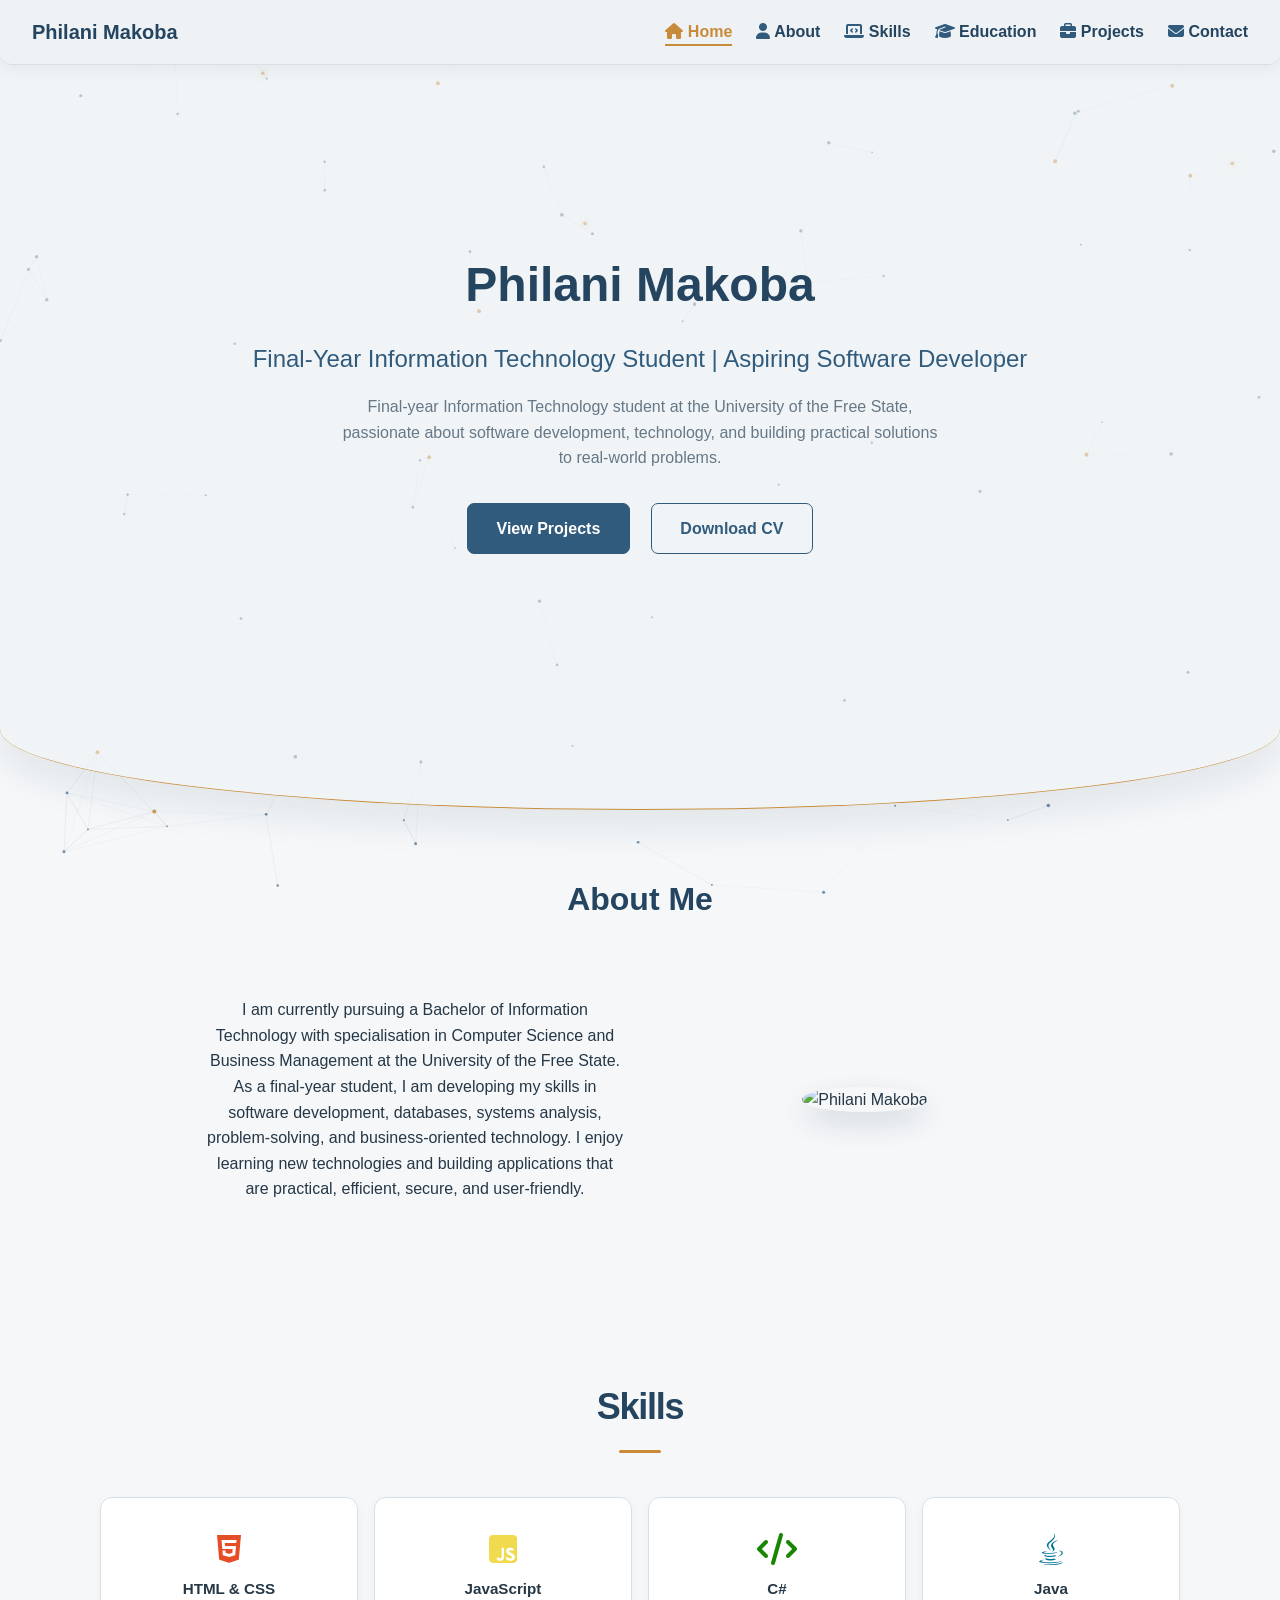
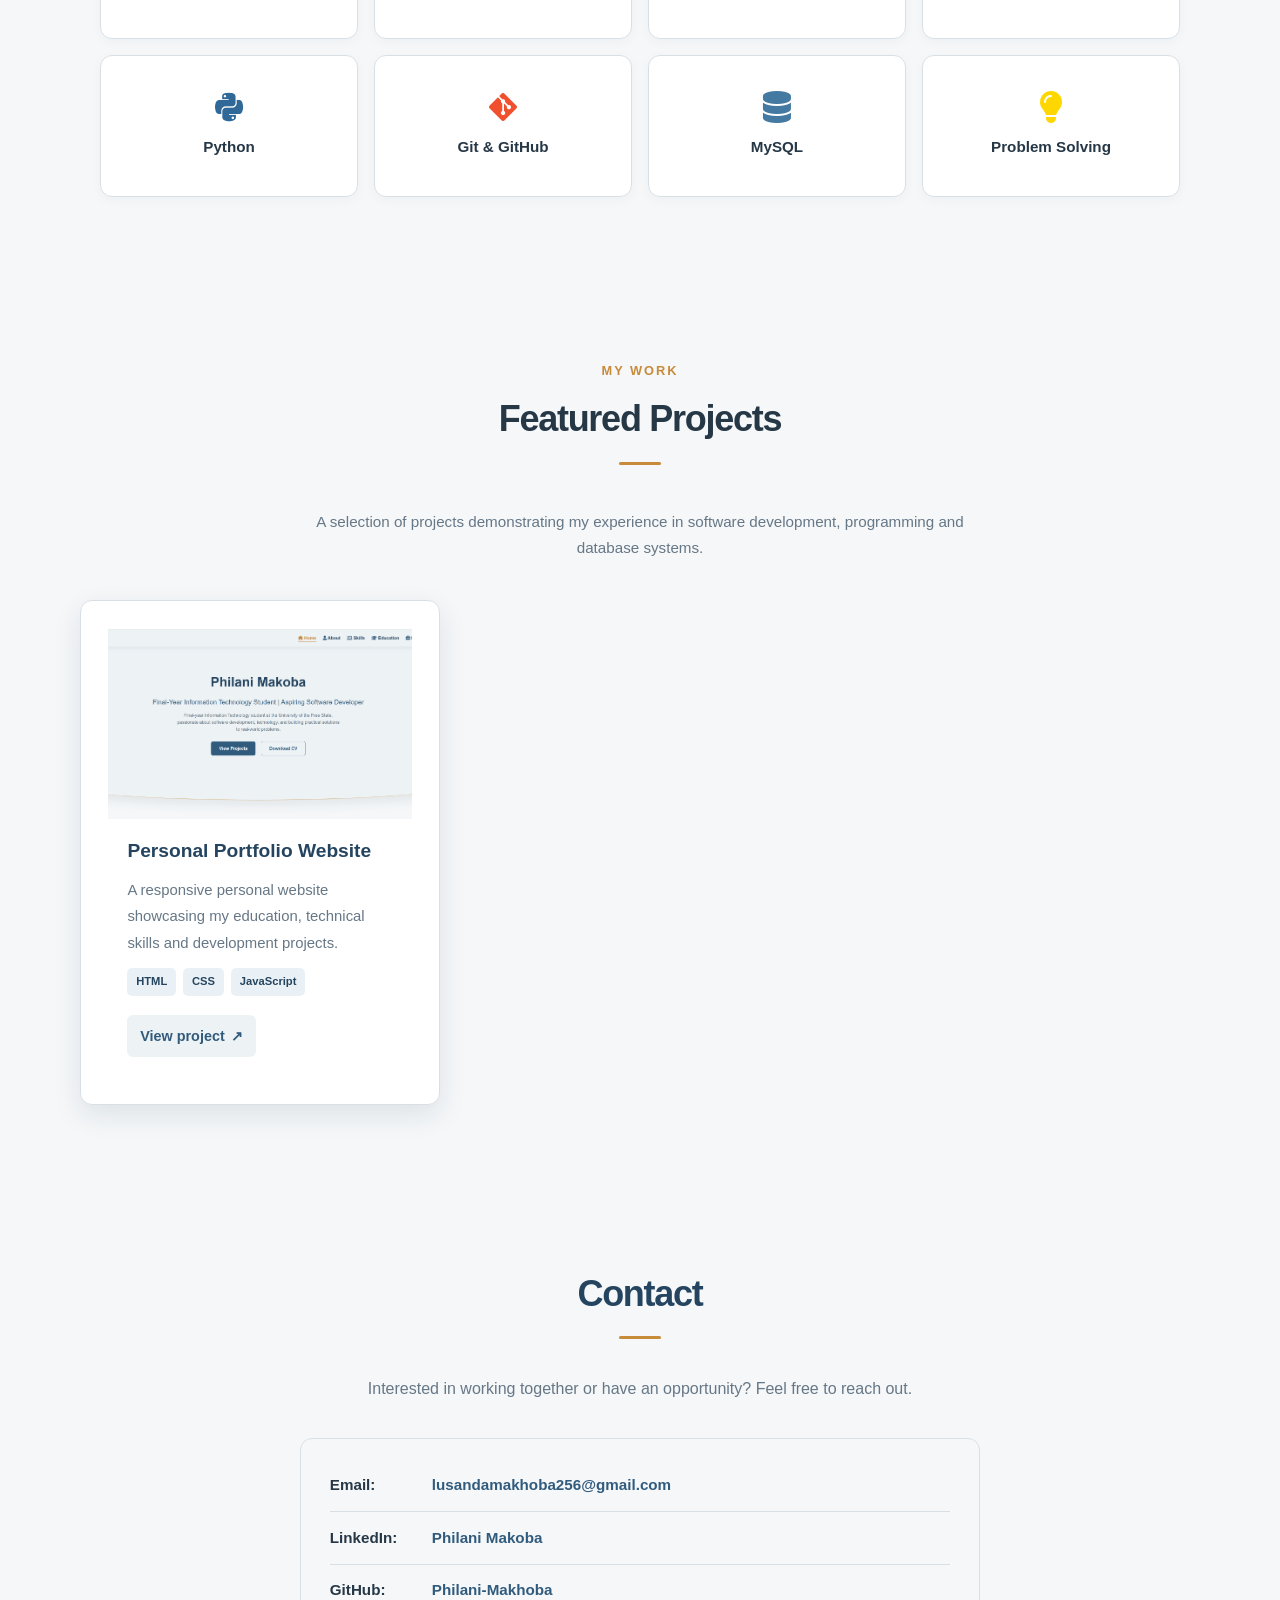
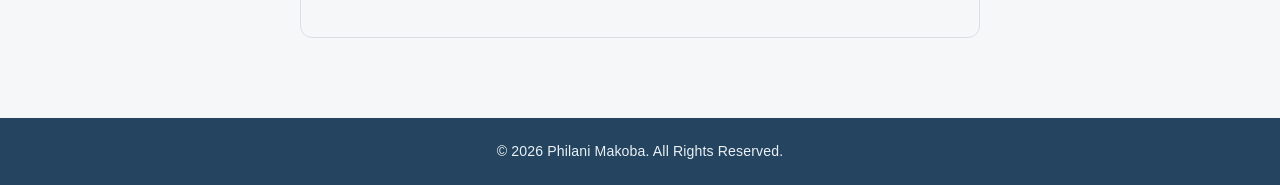
==== commit acda372d: "chore: prepare portfolio for initial public release" ====
--- a/index.html
+++ b/index.html
@@ -274,7 +274,7 @@
         </p>
 
         <div class="contact-card">
-            <p><strong>Email:</strong> <a href="mailto:philanimakhoba36@gmail.com">philanimakhoba36@gmail.com</a></p>
+            <p><strong>Email:</strong> <a href="mailto:lusandamakhoba256@gmail.com">lusandamakhoba256@gmail.com</a></p>
             <p><strong>LinkedIn:</strong> <a href="https://www.linkedin.com/in/philani-lusanda-makoba-63ab21285/" target="_blank">Philani Makoba</a></p>
             <p><strong>GitHub:</strong> <a href="https://github.com/Philani-Makhoba" target="_blank">Philani-Makhoba</a></p>
         </div>
